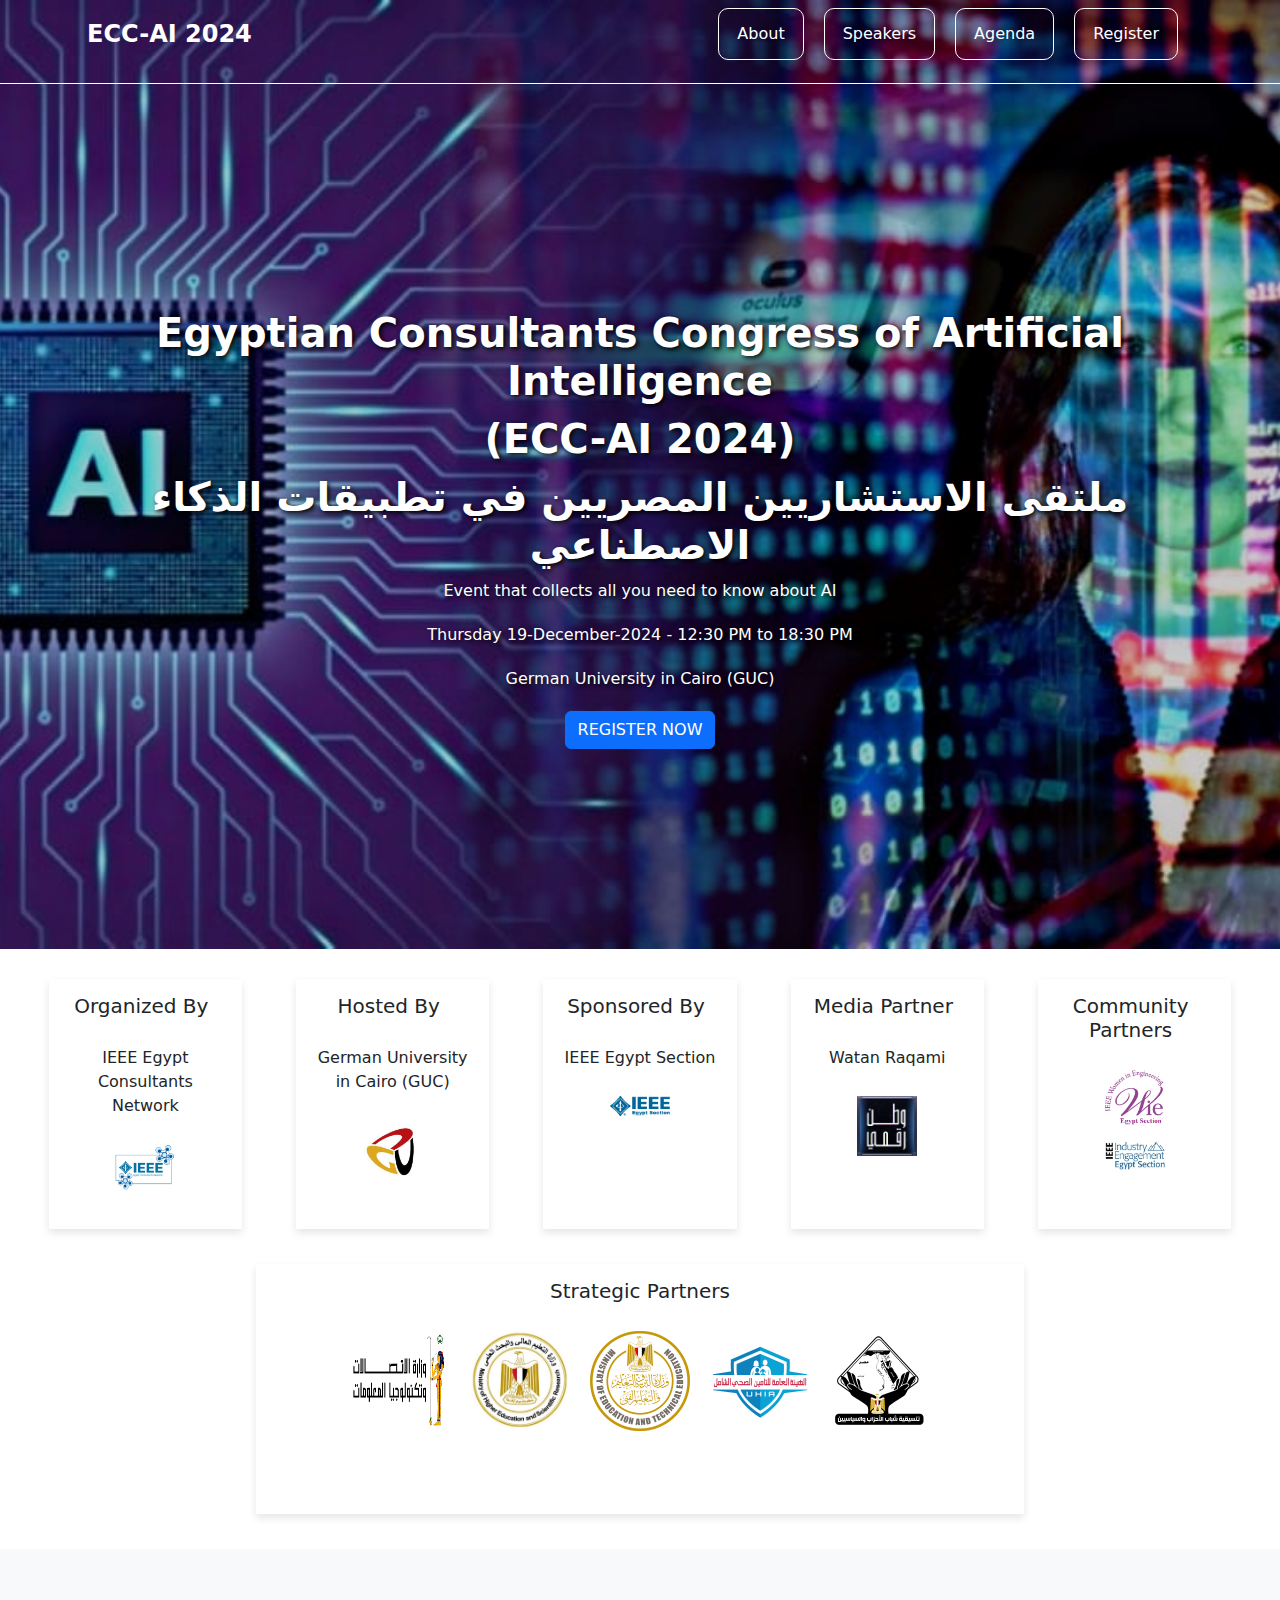
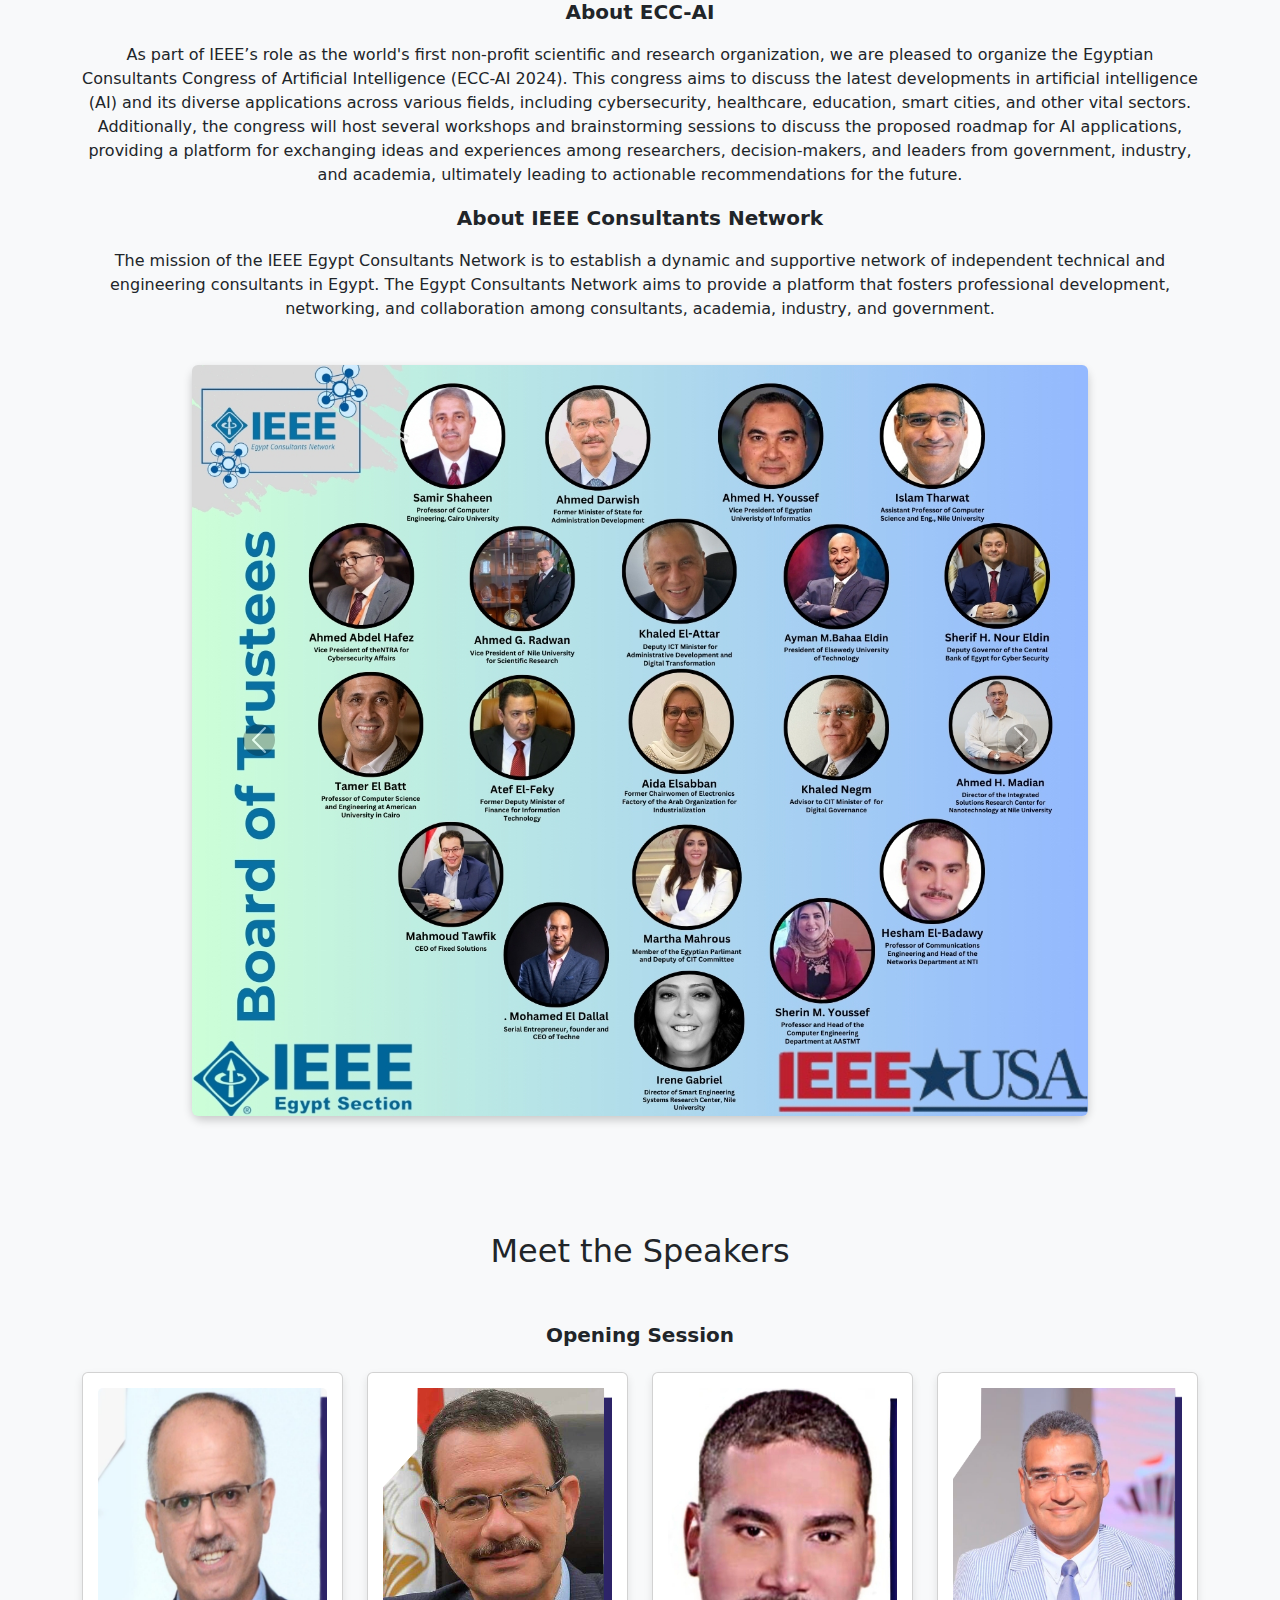
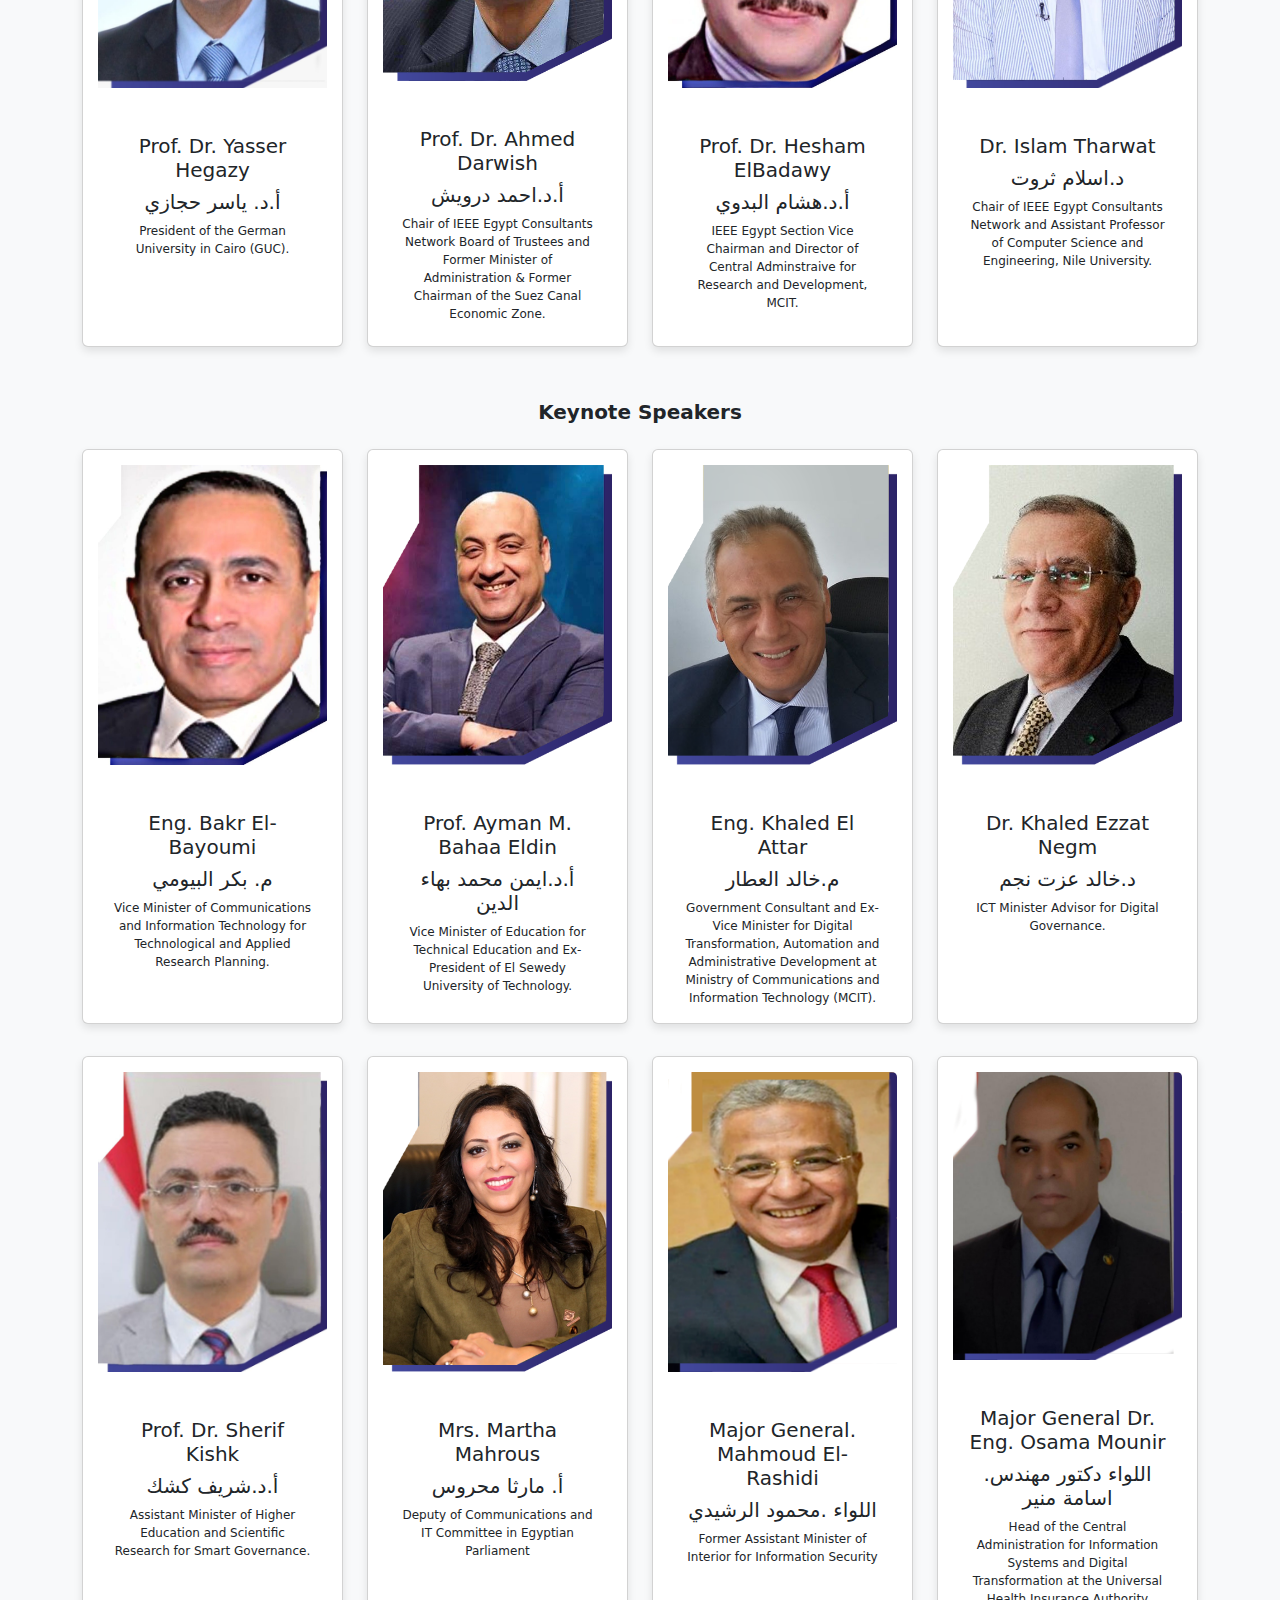
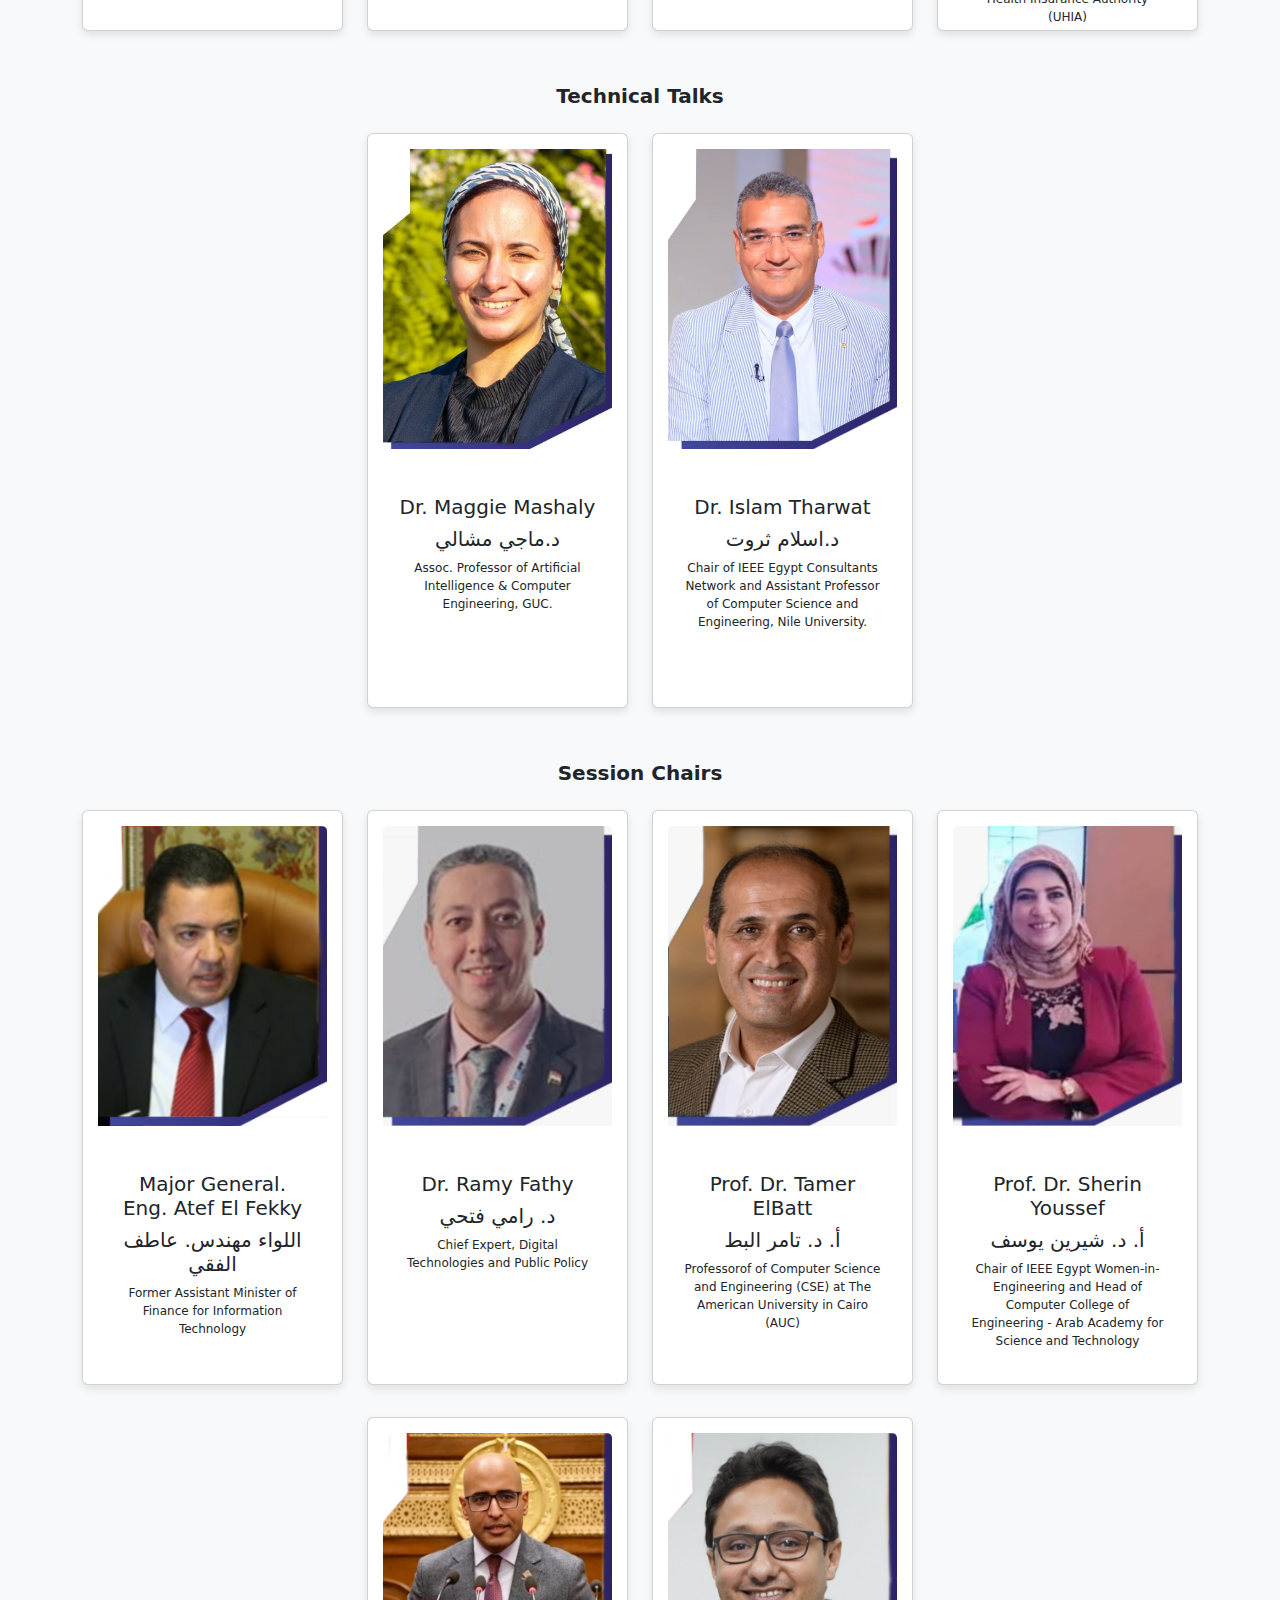
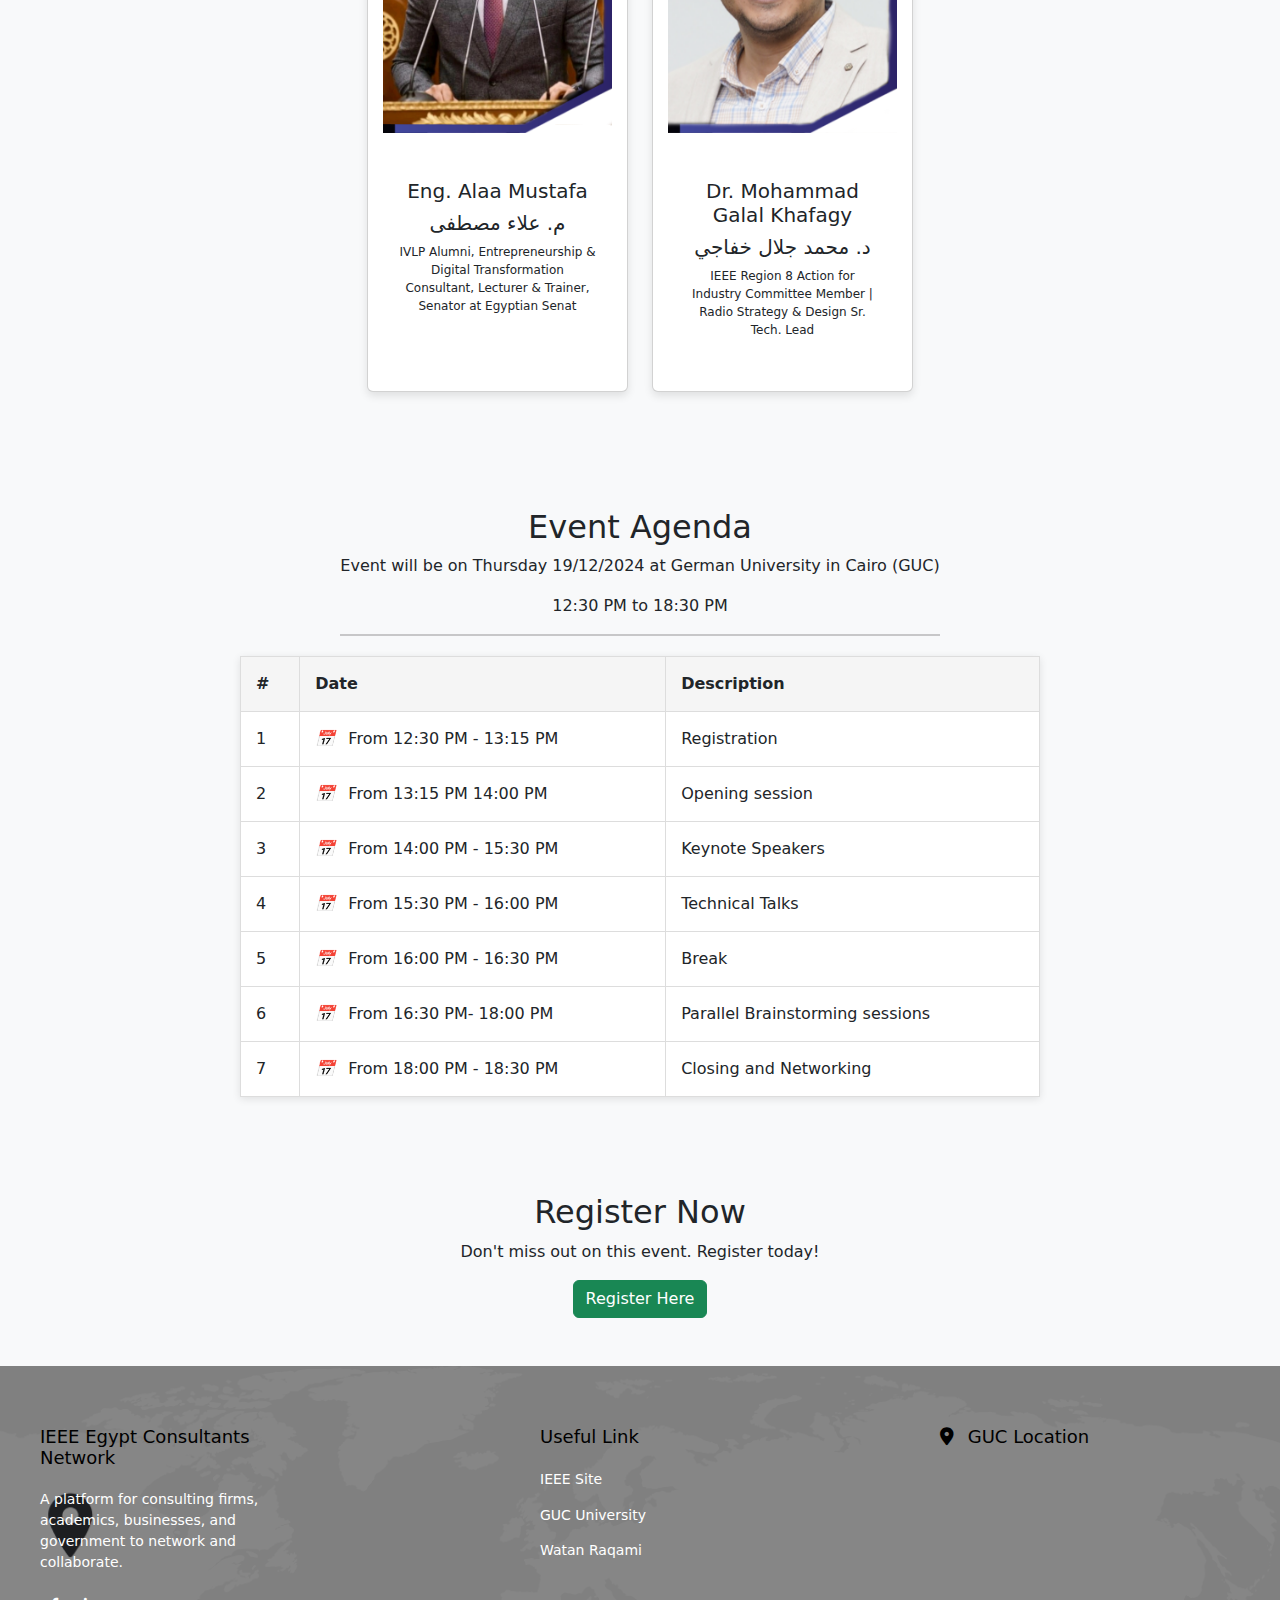
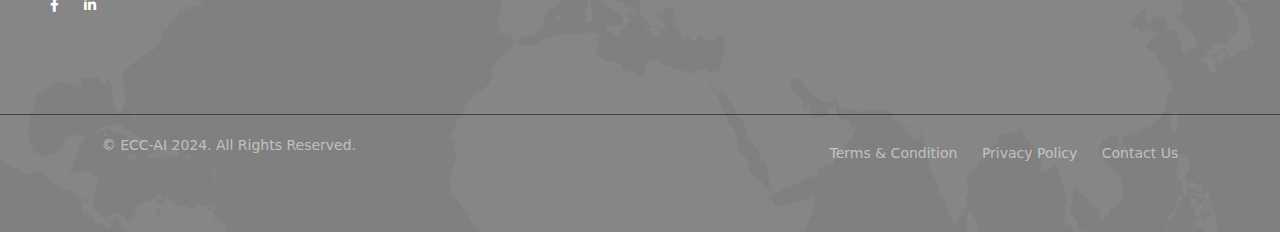
==== Index.html @ 0e510616 "Update Index.html" ====
<!DOCTYPE html>
<html lang="en">
<head>
    <meta charset="UTF-8">
    <meta name="viewport" content="width=device-width, initial-scale=1.0">
    <link href="https://cdnjs.cloudflare.com/ajax/libs/font-awesome/6.0.0-beta3/css/all.min.css" rel="stylesheet">
    <title>ECC-AI 2024</title>
    <link href="https://cdn.jsdelivr.net/npm/bootstrap@5.3.0/dist/css/bootstrap.min.css" rel="stylesheet">
    <link rel="stylesheet" href="styles.css">
</head>
<body>

   <!-- Navbar and Hero Section Combined -->
<div class="hero-container">
    <!-- Navbar -->
    <nav class="navbar navbar-expand-lg navbar-light">
        <div class="container">
            <div>
                <span class="navbar-title">ECC-AI 2024</span>
            </div>
            <button class="navbar-toggler" type="button" data-bs-toggle="collapse" data-bs-target="#navbarNav" aria-controls="navbarNav" aria-expanded="false" aria-label="Toggle navigation">
                <span class="navbar-toggler-icon"></span>
            </button>
            <div class="collapse navbar-collapse" id="navbarNav">
                <ul class="navbar-nav ms-auto">
                    <li class="nav-item"><a class="nav-link" href="#about">About</a></li>
                    <li class="nav-item"><a class="nav-link" href="#speakers">Speakers</a></li>
                    <li class="nav-item"><a class="nav-link" href="#schedule">Agenda</a></li>
                    <li class="nav-item"><a class="nav-link" href="#register">Register</a></li>
                </ul>
            </div>
        </div>
    </nav>
       <div class="line"></div>
    <!-- Hero Section -->
    <section class="hero d-flex align-items-center justify-content-center text-center" id="home">
        <div class="container">
            <h1>Egyptian Consultants Congress of Artificial Intelligence </h1>
             <h1> (ECC-AI 2024)</h1>
             <h1> ملتقى الاستشاريين المصريين في تطبيقات الذكاء الاصطناعي   </h1>
            <p>Event that collects all you need to know about AI</p>
            <p>Thursday 19-December-2024 - 12:30 PM to 18:30 PM</p>
            <p>German University in Cairo (GUC)</p>
            <a href="#register" class="btn btn-primary">Register Now</a>
        </div>
    </section>
</div>
<!-- end hero -->
 

<!-- Partners Section -->
<section id="partners">
    <div class="row top-partners">
        <!-- Organized By -->
        <div class="col-md-2 custom-card">
            <div class="partners-card">
                <div class="partners-card-body">
                    <div class="partners-card-title d-flex align-items-center">
                        <h5 class="title me-2">Organized By</h5>
                        
                    </div>
                    <p class="partners-card-text">IEEE Egypt Consultants Network</p>
                    <img src="./imgs/IEEE CN Logo.jpeg" alt="IEEE" class="logo">
                </div>
            </div>
        </div>

        <!-- Hosted By -->
        <div class="col-md-2 custom-card">
            <div class="partners-card">
                <div class="partners-card-body">
                    <div class="partners-card-title d-flex align-items-center">
                        <h5 class="title me-2">Hosted By</h5>
                        
                    </div>
                    <p class="partners-card-text">German University in Cairo (GUC)</p>
                    <img src="./imgs/The_German_University_in_Cairo_Official_logo.jpg" alt="GUC Logo" class="logo">
                </div>
            </div>
        </div>
               
        <!-- Sponsored By -->
        <div class="col-md-2 custom-card">
            <div class="partners-card">
                <div class="partners-card-body">
                    <div class="partners-card-title d-flex align-items-center">
                        <h5 class="title me-2">Sponsored By</h5>
                        
                    </div>
                    <p class="partners-card-text">IEEE Egypt Section</p>
                    <img src="./imgs/EG Section.png" alt="GUC Logo" class="logo">
                </div>
            </div>
        </div>

        <!-- Media Partners -->
        <div class="col-md-2 custom-card">
            <div class="partners-card">
                <div class="partners-card-body">
                    <div class="partners-card-title d-flex align-items-center">
                        <h5 class="title me-2">Media Partner</h5>
                        
                    </div>
                    <p class="partners-card-text">Watan Raqami</p>
                    <img src="./imgs/watanlogo.png" alt="Watan Raqami Logo" class="logo">
                </div>
            </div>
        </div>

       <!-- Community Partners -->
        <div class="col-md-2 custom-card">
            <div class="partners-card">
                <div class="partners-card-body">
                    <div class="partners-card-title d-flex align-items-center">
                        <h5 class="title me-2">Community Partners</h5>
                        
                    </div>
                     <img src="./imgs/cropped-IEEE-WIE-Egypt.png" alt="Watan Raqami Logo" class="logo">
                     <img src="./imgs/industry.png" alt="Watan Raqami Logo" class="logo">
                </div>
            </div>
        </div>
    </div>

    <!-- Strategic Partners -->
    <div class="row strategic-partners">
          <div class="col-md-12 custom-card">
            <div class="partners-card mx-auto" style="width: 60%;">
                <div class="partners-card-body">
                    <h5 class="title text-center">Strategic Partners</h5>
                    <div class="partners-logos">
                        <img src="./imgs/MCIT.png" alt="Etisalat" class="logo-partner">
                        <img src="./imgs/edu.jpeg" alt="Education Logo" class="logo-partner">
                        <img src="./imgs/Ministry_of_Education.png" alt="Egypt Logo" class="logo-partner">
                        <img src="./imgs/UHIA.png" alt="Yang Logo" class="logo-partner">
                        <img src="./imgs/CPYP-Logo.png" alt="Yang Logo" class="logo-partner">

                    </div>
                </div>
            </div>
        </div>
      </div>
    </div>
</section>


<!-- end partenars -->

<!-- About Section -->
<section id="about" class="py-5 bg-light">
    <div class="container text-center">
        <p class="p1-about">About ECC-AI</p>
        <p>As part of IEEE’s role as the world's first non-profit scientific and research organization, we are pleased to organize the Egyptian Consultants Congress of Artificial Intelligence (ECC-AI 2024). This congress aims to discuss the latest developments in artificial intelligence (AI) and its diverse applications across various fields, including cybersecurity, healthcare, education, smart cities, and other vital sectors. 
            Additionally, the congress will host several workshops and brainstorming sessions to discuss the proposed roadmap for AI applications, providing a platform for exchanging ideas and experiences among researchers, decision-makers, and leaders from government, industry, and academia, ultimately leading to actionable recommendations for the future. 
        
                  
        </div>
    <div class="container text-center">
        <p class="p1-about">About IEEE Consultants Network</p>
        <p>The mission of the IEEE Egypt Consultants Network is to establish a dynamic and supportive network of independent technical and engineering consultants in Egypt. The Egypt Consultants Network aims to provide a platform that fosters professional development, networking, and collaboration among consultants, academia, industry, and government.</p>
        
                  
        </div>
        
       
        
       
      <!-- Slider Section -->
<section id="aboutCarouselSection" class="d-flex justify-content-center mt-4">
    <div id="aboutCarousel" class="carousel slide" data-bs-ride="carousel" style="width: 70%;">
        <div class="carousel-inner">
            <div class="carousel-item active">
                <img src="./imgs/001.jpg" class="d-block w-100 rounded" alt="Event Image 1">
            </div>


            <div class="carousel-item">
                <img src="./imgs/About-2.jpeg" class="d-block w-100 rounded" alt="Event Image 3">
            </div>
            
            <div class="carousel-item">
                <img src="./imgs/02.jfif" class="d-block w-100 rounded" alt="Event Image 2">
            </div>
            <div class="carousel-item">
                <img src="./imgs/1.jpg" class="d-block w-100 rounded" alt="Event Image 4">
            </div>
            <div class="carousel-item">
                <img src="./imgs/2.jpg" class="d-block w-100 rounded" alt="Event Image 5">
            </div>
            <div class="carousel-item">
                <img src="./imgs/3.jpg" class="d-block w-100 rounded" alt="Event Image 6">
            </div>
            <div class="carousel-item">
                <img src="./imgs/4.jpg" class="d-block w-100 rounded" alt="Event Image 7">
            </div>
            <div class="carousel-item">
                <img src="./imgs/5.jpg" class="d-block w-100 rounded" alt="Event Image 8">
            </div>
            <div class="carousel-item">
                <img src="./imgs/6.jpg" class="d-block w-100 rounded" alt="Event Image 9">
            </div>
            <div class="carousel-item">
                <img src="./imgs/7.jpg" class="d-block w-100 rounded" alt="Event Image 10">
            </div>
                        <div class="carousel-item">
                <img src="./imgs/8.jpg" class="d-block w-100 rounded" alt="Event Image 11">
            </div>
                        <div class="carousel-item">
                <img src="./imgs/9.jpg" class="d-block w-100 rounded" alt="Event Image 12">
            </div>
                        <div class="carousel-item">
                <img src="./imgs/About-1.png" class="d-block w-100 rounded" alt="Event Image 13">
            </div>
        </div>

        <!-- Controls -->
        <button class="carousel-control-prev" type="button" data-bs-target="#aboutCarousel" data-bs-slide="prev">
            <span class="carousel-control-prev-icon" aria-hidden="true"></span>
            <span class="visually-hidden">Previous</span>
        </button>
        <button class="carousel-control-next" type="button" data-bs-target="#aboutCarousel" data-bs-slide="next">
            <span class="carousel-control-next-icon" aria-hidden="true"></span>
            <span class="visually-hidden">Next</span>
        </button>
    </div>
</section>

    </div>
</section>


    <!-- Speakers Section -->
    <section id="speakers" class="py-5 bg-light">
        <div class="container text-center">
            <h2>Meet the Speakers</h2>
            <div class="timers"><p class="sessions">Opening Session</p></div>

            <div class="row">
                  <div class="col-md-3">
                    <div class="card">
                        <img src="./imgs/DR.YASSER-EDIT.jpeg" class="card-img-top" alt="Speaker 1">
                        <div class="card-body">
                            <h5 class="card-title">Prof. Dr. Yasser Hegazy</h5>
                            <h5 class="card-title">أ.د. ياسر حجازي</h5>
                            <p class="card-text">President of the German University in Cairo (GUC).</p>
                        </div>
                    </div>
                </div>
                <div class="col-md-3">
                    <div class="card">
                        <img src="./imgs/speaker-2.png" class="card-img-top" alt="Speaker 1">
                        <div class="card-body">
                            <h5 class="card-title">Prof. Dr. Ahmed Darwish</h5>
                            <h5 class="card-title">أ.د.احمد درويش</h5>
                            <p class="card-text">Chair of IEEE Egypt Consultants Network Board of Trustees and Former Minister of Administration & Former Chairman of the Suez Canal Economic Zone.</p>
                        </div>
                    </div>
                </div>

                                <div class="col-md-3">
                    <div class="card">
                        <img src="./imgs/hesham.jpeg" class="card-img-top" alt="Speaker 1">
                        <div class="card-body">
                            <h5 class="card-title">Prof. Dr. Hesham ElBadawy</h5>
                            <h5 class="card-title">أ.د.هشام البدوي  </h5>
                            <p class="card-text">IEEE Egypt Section Vice Chairman and Director of Central Adminstraive for Research and Development, MCIT.</p>
                        </div>
                    </div>
                </div>

                 <div class="col-md-3">
                    <div class="card">
                        <img src="./imgs/speaker-1.png" class="card-img-top" alt="Speaker 2">
                        <div class="card-body">
                            <h5 class="card-title">Dr. Islam Tharwat</h5>
                             <h5 class="card-title">د.اسلام ثروت  </h5>
                            <p class="card-text"> Chair of IEEE Egypt Consultants Network and Assistant Professor of Computer Science and Engineering, Nile University.</p>
                        </div>
                    </div>
                </div>


                




                
                <div class="timers"><p class="sessions">Keynote Speakers</p></div>
                 <div class="col-md-3">
                    <div class="card">
                        <img src="./imgs/bakr.jpeg" class="card-img-top" alt="Speaker 1">
                        <div class="card-body">
                            <h5 class="card-title">Eng. Bakr El-Bayoumi</h5>
                            <h5 class="card-title">م. بكر البيومي </h5>
                            <p class="card-text">Vice Minister of Communications and Information Technology for Technological and Applied Research Planning.</p>
                        </div>
                    </div>
                </div>
                 <div class="col-md-3">
                    <div class="card">
                        <img src="./imgs/ayman.png" class="card-img-top" alt="Speaker 1">
                        <div class="card-body">
                            <h5 class="card-title">Prof. Ayman M. Bahaa Eldin</h5>
                            <h5 class="card-title"> أ.د.ايمن محمد بهاء الدين</h5>
                            <p class="card-text">Vice Minister of Education for Technical Education and Ex-President of El Sewedy University of Technology.</p>
                        </div>
                    </div>
                </div>

                
                <div class="col-md-3">
                    <div class="card">
                        <img src="./imgs/DRKhaled.png" class="card-img-top" alt="Speaker 3">
                        <div class="card-body">
                            <h5 class="card-title">Eng. Khaled El Attar</h5>
                            <h5 class="card-title">م.خالد العطار</h5>
                            <p class="card-text">Government Consultant and Ex-Vice Minister for Digital Transformation, Automation and Administrative Development at Ministry of Communications and Information Technology (MCIT).</p>
                        </div>
                    </div>
                </div>
                 
               



                <div class="col-md-3">
                    <div class="card">
                        <img src="./imgs/DRkhaled2.png" class="card-img-top" alt="Speaker 1">
                        <div class="card-body">
                            <h5 class="card-title">Dr. Khaled Ezzat Negm</h5>
                            <h5 class="card-title"> د.خالد عزت نجم</h5>
                            <p class="card-text">ICT Minister Advisor for Digital Governance.</p>
                        </div>
                    </div>
                </div>
                 

                <div class="col-md-3">
                    <div class="card">
                        <img src="./imgs/kishk.jpeg" class="card-img-top" alt="Speaker 1">
                        <div class="card-body">
                            <h5 class="card-title">Prof. Dr. Sherif Kishk</h5>
                            <h5 class="card-title">أ.د.شريف كشك </h5>
                            <p class="card-text"> Assistant Minister of Higher Education and Scientific Research for Smart Governance.</p>
                        </div>
                    </div>
                </div>
                

                <div class="col-md-3">
                    <div class="card">
                        <img src="./imgs/martha.png" class="card-img-top" alt="Speaker 1">
                        <div class="card-body">
                            <h5 class="card-title">Mrs. Martha Mahrous </h5>
                            <h5 class="card-title">أ. مارثا محروس</h5>
                            <p class="card-text">Deputy of Communications and IT Committee in Egyptian  Parliament</p>
                        </div>
                    </div>
                </div>
                
                 <div class="col-md-3">
                    <div class="card">
                        <img src="./imgs/Mahmoud.png" class="card-img-top" alt="Speaker 1">
                        <div class="card-body">
                            <h5 class="card-title">Major General. Mahmoud El-Rashidi</h5>
                            <h5 class="card-title">اللواء .محمود الرشيدي  </h5>
                            <p class="card-text">Former Assistant Minister of Interior for Information Security</p>
                        </div>
                    </div>
                </div>
                
                 <div class="col-md-3">
                    <div class="card">
                        <img src="./imgs/Osama-Mounir.png" class="card-img-top" alt="Speaker 1">
                        <div class="card-body">
                            <h5 class="card-title">Major General Dr. Eng. Osama Mounir</h5>
                            <h5 class="card-title">اللواء دكتور مهندس. اسامة منير </h5>
                            <p class="card-text">Head of the Central Administration for Information Systems and Digital Transformation at the Universal Health Insurance Authority (UHIA)</p>
                        </div>
                    </div>
                </div>
<div class="timers"><p class="sessions">Technical Talks </p></div>
               <div class="col-md-3">
                    <div class="card">
                        <img src="./imgs/Maggie.jpeg" class="card-img-top" alt="Speaker 1">
                        <div class="card-body">
                            <h5 class="card-title">Dr. Maggie Mashaly</h5>
                            <h5 class="card-title">د.ماجي مشالي </h5>
                            <p class="card-text">Assoc. Professor of Artificial Intelligence & Computer Engineering, GUC.</p>
                        </div>
                    </div>
                </div>

                <div class="col-md-3">
                    <div class="card">
                        <img src="./imgs/speaker-1.png" class="card-img-top" alt="Speaker 2">
                        <div class="card-body">
                            <h5 class="card-title">Dr. Islam Tharwat</h5>
                            <h5 class="card-title"> د.اسلام ثروت </h5>
                            <p class="card-text"> Chair of IEEE Egypt Consultants Network and Assistant Professor of Computer Science and Engineering, Nile University.</p>
                        </div>
                    </div>
                </div>

<div class="timers"><p class="sessions">Session Chairs </p></div>
               
                <div class="col-md-3">
                    <div class="card">
                        <img src="./imgs/Atef-El-Fekky.png" class="card-img-top" alt="Speaker 2">
                        <div class="card-body">
                            <h5 class="card-title"> Major General. Eng. Atef El Fekky </h5>
                            <h5 class="card-title">اللواء مهندس. عاطف الفقي  </h5>
                            <p class="card-text">  Former Assistant Minister of Finance for Information Technology  </p>
                        </div>
                    </div>
                </div>
                
                
                <div class="col-md-3">
                    <div class="card">
                        <img src="./imgs/Ramy Fathy.jpeg" class="card-img-top" alt="Speaker 2">
                        <div class="card-body">
                            <h5 class="card-title">Dr. Ramy Fathy</h5>
                            <h5 class="card-title">د. رامي فتحي </h5>
                            <p class="card-text"> Chief Expert, Digital Technologies and Public Policy</p>
                        </div>
                    </div>
                </div>

                  <div class="col-md-3">
                    <div class="card">
                        <img src="./imgs/Tamer ElBatt.jpeg" class="card-img-top" alt="Speaker 2">
                        <div class="card-body">
                            <h5 class="card-title">Prof. Dr. Tamer ElBatt</h5>
                            <h5 class="card-title"> أ. د. تامر البط </h5>
                            <p class="card-text"> Professorof of Computer Science and Engineering (CSE) at The American University in Cairo (AUC)</p>
                        </div>
                    </div>
                </div>

             <div class="col-md-3">
                    <div class="card">
                        <img src="./imgs/Sherin YOUSSEF.jpeg" class="card-img-top" alt="Speaker 2">
                        <div class="card-body">
                            <h5 class="card-title">Prof. Dr. Sherin Youssef</h5>
                            <h5 class="card-title">أ. د. شيرين يوسف </h5>
                            <p class="card-text"> Chair of IEEE Egypt Women-in-Engineering and Head of Computer College of Engineering - Arab Academy for Science and Technology</p>
                        </div>
                    </div>
                </div>



               <div class="col-md-3">
                    <div class="card">
                        <img src="./imgs/Alaa Mustafa.png" class="card-img-top" alt="Speaker 2">
                        <div class="card-body">
                            <h5 class="card-title"> Eng. Alaa Mustafa </h5>
                            <h5 class="card-title">م. علاء مصطفى </h5>
                            <p class="card-text"> IVLP Alumni, Entrepreneurship & Digital Transformation Consultant, Lecturer & Trainer, Senator at Egyptian Senat  </p>
                        </div>
                    </div>
                </div>
                
               <div class="col-md-3">
                    <div class="card">
                        <img src="./imgs/Mohammad-Galal.png" class="card-img-top" alt="Speaker 2">
                        <div class="card-body">
                            <h5 class="card-title"> Dr. Mohammad Galal Khafagy</h5>
                            <h5 class="card-title">د. محمد جلال خفاجي</h5>
                            <p class="card-text"> IEEE Region 8 Action for Industry Committee Member | Radio Strategy & Design Sr. Tech. Lead  </p>
                        </div>
                    </div>
                </div>

               
                

            </div>
        </div>
    </section>
        
    <!-- Schedule Section -->
    <section id="schedule" class="py-5 bg-light">
        <div class="container text-center">
            <h2>Event Agenda</h2>
            <p>Event will be on Thursday 19/12/2024 at German University in Cairo (GUC)</p>
            <p>12:30 PM to 18:30 PM</p>
            <!-- Add Schedule content here -->
            <div class="agenda-container">
                <hr class="underline">
                <table class="agenda-table">
                  <thead>
                    <tr>
                      <th>#</th>
                      <th>Date</th>
                      <th>Description</th>
                    </tr>
                  </thead>
                  <tbody>
                    <tr>
                      <td>1</td>
                      <td><i class="date-icon">📅</i> From 12:30 PM - 13:15 PM</td>
                      <td>Registration</td>
                    </tr>
                    <tr>
                      <td>2</td>
                      <td><i class="date-icon">📅</i> From 13:15 PM 14:00 PM</td>
                      <td>Opening session</td>
                    </tr>
                    <tr>
                      <td>3</td>
                      <td><i class="date-icon">📅</i> From 14:00 PM - 15:30 PM</td>
                      <td>Keynote Speakers</td>
                    </tr>
                    <tr>
                      <td>4</td>
                      <td><i class="date-icon">📅</i> From 15:30 PM - 16:00 PM</td>
                      <td>Technical Talks</td>
                    </tr>
                    <tr>
                      <td>5</td>
                      <td><i class="date-icon">📅</i> From 16:00 PM - 16:30 PM</td>
                      <td>Break</td>
                    </tr>
                    <tr>
                      <td>6</td>
                      <td><i class="date-icon">📅</i> From 16:30 PM- 18:00 PM</td>
                      <td>Parallel Brainstorming sessions</td>
                    </tr>
                    <tr>
                      <td>7</td>
                      <td><i class="date-icon">📅</i> From 18:00 PM - 18:30 PM</td>
                      <td>Closing and Networking</td>
                    </tr>
                  </tbody>
                </table>
              </div>
        </div> 
    </section>

    <!-- Registration Section -->
    <section id="register" class="py-5 bg-light">
        <div class="container text-center">
            <h2>Register Now</h2>
            <p>Don't miss out on this event. Register today!</p>
            <a href="./LoginPage/index.html" class="btn btn-success">Register Here</a>
        </div>
    </section>

    <!-- Start footer section -->
<footer>
    <div class="footer-container">
      <div class="footer-section">
        <h3>IEEE Egypt Consultants Network</h3>
        <p>A platform for consulting firms, academics, businesses, and government to network and collaborate.</p>
        <div class="social-icons">
          <a href="https://web.facebook.com/profile.php?id=100095420736318" target="_blank"><i class="fab fa-facebook-f"></i></a>
          <a href="https://linkedin.com/company/ieee-egypt-consultants-network" target="_blank"><i class="fab fa-linkedin-in"></i></a>
        </div>
      </div>
      <div class="footer-section">
    
      </div>
      <div class="footer-section2">
        <h3>Useful Link</h3>
        <ul>
           
            <li><a href="https://ieeeusa.org/careers/consultants/networks-by-region/#ee8ebe8856e576a35" target="_blank"><span class="icon-arro"></span>IEEE Site</a></li>
            <li><a href="https://www.guc.edu.eg/" target="_blank"><span class="icon-arro"></span>GUC University</a></li>
            <li><a href="https://watanraqami.com/" target="_blank"><span class="icon-arro"></span>Watan Raqami</a></li>
          </ul>          
      </div>
      <div style="text-align: left;">
        <h4>
            <i class="fas fa-map-marker-alt" style="color: black; margin-right: 8px;"></i> GUC Location
          </h4>
        <iframe 
          src="https://www.google.com/maps/embed?pb=!1m18!1m12!1m3!1d3454.696548187268!2d31.44494331511943!3d29.986701081896803!2m3!1f0!2f0!3f0!3m2!1i1024!2i768!4f13.1!3m3!1m2!1s0x14583fefdf7a3e89%3A0x91b8b8c8f8da51e3!2sGerman%20University%20in%20Cairo%20GUC!5e0!3m2!1sen!2seg!4v1698242469394!5m2!1sen!2seg" 
          width="300" 
          height="200" 
          style="border:0;" 
          allowfullscreen="" 
          loading="lazy" 
          referrerpolicy="no-referrer-when-downgrade">
        </iframe>
      </div>
    </div>
    <div class="footer-bottom">
      <p>&copy; ECC-AI 2024. All Rights Reserved.</p>
      <div class="footer-links">
        <a href="">Terms & Condition</a>
        <a href="">Privacy Policy</a>
        <a href="">Contact Us</a>
      </div>
    </div>
  </footer>
  <!-- End footer section -->
  <link href="https://cdn.jsdelivr.net/npm/bootstrap@5.3.0/dist/css/bootstrap.min.css" rel="stylesheet">
  <script src="https://cdn.jsdelivr.net/npm/bootstrap@5.3.0/dist/js/bootstrap.bundle.min.js"></script>
  
</body>
</html>
---- styles.css ----
/* General Styles */
*{
    margin: 0;
    padding: 0;
}
body {
    font-family: 'Arial', sans-serif;
    background-color: #fff;
}

/* Hero and Navbar Shared Background */
.hero-container {
    position: relative; 
    background: url('./imgs/cover-hero2.jpeg') center/cover no-repeat;
}

.hero-container::before {
    content: '';
    position: absolute;
    top: 0;
    left: 0;
    width: 100%;
    height: 100%;
    background-color: rgba(0, 0, 0, 0.2);
    z-index: 1; 
}

.hero-container > * {
    position: relative; 
    z-index: 2;
}


.navbar {
    background: transparent;
    padding: 10px 20px;
    display: flex;
}

.navbar-title {
    color: white;
    font-weight: bold;
    font-size: 1.5rem; 
    margin-left: 5px;
}

.img-logo {
    width: 40px;
}

.navbar ul {
    list-style-type: none;
    display: flex;
    align-items: center;
    
}

.navbar ul li {
    margin-right: 20px;
    border: 1px solid #fff;
    border-radius: 10px;
    padding: 5px 10px;
    transition: background-color 0.3s, border-color 0.3s;
}

.navbar ul li a {
    color: white; /* White text color */
    text-decoration: none;
    display: block;
}

.navbar ul li:hover {
    background-color: white;
    border-color: #8e8e8e;
}

.navbar ul li a:hover {
    color: #000;
    cursor: pointer;
}

.line{
    width: 100%;
    height: 0.5px;
    background-color: #fff;
    margin-bottom: 25px;
    margin-top: 15px;
}

/* Hero Section */
/* General Hero Section Styles */
.hero {
    height: calc(100vh - 60px); /* Adjust height to account for navbar */
    display: flex;
    align-items: center;
    justify-content: center;
    text-align: center;
    color: white;
    padding: 20px; /* Add padding for smaller screens */
    background: url('background-image.jpg') no-repeat center center / cover; 
}

.hero h1 {
    font-size: 2.5rem;
    font-weight: bold;
    text-shadow: 2px 2px 5px rgba(0, 0, 0, 1); /* Add shadow effect */
    margin-bottom: 10px;
}

.hero p {
    font-size: 1rem;
    margin-bottom: 20px;
    text-shadow: 2px 2px 4px rgba(0, 0, 0, 1); /* Add shadow effect */
}

.btn-primary {
    background-color: #007bff;
    border: none;
    padding: 10px 20px;
    font-size: 1rem;
    border-radius: 5px;
    text-transform: uppercase;
}

.btn-primary:hover {
    background-color: #0056b3;
}

/* Responsive Design */
@media (max-width: 1200px) {
    .hero h1 {
        font-size: 2.25rem;
    }

    .hero p {
        font-size: 1rem;
    }
}

@media (max-width: 768px) {
    .hero {
        flex-direction: column; /* Stack elements vertically */
        height: auto; /* Allow height to adjust naturally */
        padding: 30px;
    }

    .hero h1 {
        font-size: 2rem;
    }

    .hero p {
        font-size: 1rem;
    }

    .btn-primary {
        font-size: 0.9rem;
        padding: 8px 16px;
    }
}

@media (max-width: 480px) {
    .hero h1 {
        font-size: 1.75rem;
    }

    .hero p {
        font-size: 0.9rem;
    }

    .btn-primary {
        font-size: 0.8rem;
        padding: 6px 12px;
    }
}

/* end Hero Section */

/* columes3 */
/* General Row Styling */
/* General Styling */
.row {
    display: flex;
    justify-content: center;
    margin: 20px 0;
    flex-wrap: wrap; /* Ensure wrapping for all screen sizes */
}

.custom-card {
    margin: 15px;
    flex: 1 1 calc(25% - 30px); /* 4 cards per row with gap */
    max-width: calc(25% - 30px);
    text-align: center;
}

.partners-card {
    margin-top: 30px;
    border: none;
    box-shadow: 0px 4px 8px rgba(0, 0, 0, 0.1);
    padding: 15px;
    background: white;
    min-height: 250px;
}

.partners-card-body {
    display: flex;
    flex-direction: column;
    align-items: center;
}

.partners-card-title {
    font-size: 1.2rem;
    margin-bottom: 10px;
    font-weight: bold;
}

.logo {
    max-width: 60px;
    height: auto; /* Maintain aspect ratio */
    margin-top: 10px;
}

.partners-card-text {
    margin-top: 10px;
    font-size: 1rem;
}

/* Strategic Partners Styling */
.strategic-partners .partners-card {
    width: 60%; 
    margin: 0 auto;
}

.partners-logos {
    display: flex;
    justify-content: center;
    gap: 20px;
    flex-wrap: wrap; /* Ensures wrapping on smaller screens */
    margin-top: 20px;
}

.logo-partner {
    max-width: 100px;
    height: auto; /* Maintain aspect ratio */
}

/* Responsive Design */
@media (max-width: 992px) {
    .custom-card {
        flex: 1 1 calc(33.33% - 30px); /* 3 cards per row */
        max-width: calc(33.33% - 30px);
    }

    .strategic-partners .partners-card {
        width: 80%;
    }
}

@media (max-width: 768px) {
    .custom-card {
        flex: 1 1 calc(50% - 20px); /* 2 cards per row */
        max-width: calc(50% - 20px);
    }

    .strategic-partners .partners-card {
        width: 90%;
    }

    .partners-logos {
        gap: 10px; /* Reduce gap for smaller screens */
    }
}

@media (max-width: 576px) {
    .custom-card {
        flex: 1 1 100%; /* Stack all cards */
        max-width: 100%;
    }

    .partners-card {
        padding: 10px; /* Reduce padding for smaller screens */
    }

    .partners-logos {
        gap: 5px;
    }

    .logo-partner {
        max-width: 80px;
    }
}





/* about */

.container .p1-about{
    font-size: 20px;
    font-weight: bold;
}

/* end about */

/* slider */
/* General Styling */
#aboutCarouselSection {
    display: flex;
    justify-content: center;
    align-items: center;
    padding: 20px 0;
}

#aboutCarousel {
    width: 70%;
    border-radius: 10px;
    box-shadow: 0px 4px 10px rgba(0, 0, 0, 0.2); 
}

.carousel-inner img {
    border-radius: 10px; 
    object-fit: cover; 
}

/* Carousel Controls Styling */
.carousel-control-prev-icon,
.carousel-control-next-icon {
    background-color: rgba(0, 0, 0, 0.5); 
    border-radius: 50%;
    padding: 10px;
}

/* Responsive Design */
@media (max-width: 992px) {
    #aboutCarousel {
        width: 90%; 
    }
}

@media (max-width: 768px) {
    #aboutCarousel {
        width: 100%; 
    }
}

/* end slider */


/* speakers */
.card{
    margin-top: 2rem;
    transition: all 0.5s;
    overflow: hidden;
    max-height: 540px;
    min-height: 575px;
    border: none;
    box-shadow: 0px 4px 8px rgba(0, 0, 0, 0.1);
    padding: 15px;
    text-align: center;
    background: white;
    
}
.card-body{
    display: flex;
    flex-direction: column;
    align-items: center;
}

.card-text{
    font-size: 12px;
    align-items: center;
}
.card img{
    height: 300px;
    width: 100%;
    transition: all 0.5s;
    margin-bottom: 30px;
}
.card img:hover{
    scale: 1.1;
}
.timers .sessions{
    margin-top: 50px;
    margin-bottom: -10px;
    font-size: 20px;
    font-weight: bold;
}

/* end speakers */

/* agenda section */
.agenda-container {
    text-align: center;
    max-width: 800px;
    margin: auto;
  }
  
  h2 {
    font-size: 24px;
    font-weight: bold;
    margin-bottom: 10px;
  }
  
  .underline {
    width: 600px;
    height: 2px;
    background-color: #333;
    border: none;
    margin: 10px auto;
  }
  
  /* Table Styling */
  .agenda-table {
    width: 100%;
    border-collapse: collapse;
    margin-top: 20px;
    box-shadow: 0 2px 8px rgba(0, 0, 0, 0.1);
  }
  
  .agenda-table thead {
    background-color: #f5f5f5;
  }
  
  .agenda-table th, 
  .agenda-table td {
    padding: 15px;
    text-align: left;
    border: 1px solid #ddd;
  }
  
  .agenda-table th {
    font-weight: bold;
  }
  
  .agenda-table tbody tr {
    background-color: #fff;
    transition: all 0.3s ease;
  }
  
  .agenda-table tbody tr:hover {
    box-shadow: 0 4px 15px rgba(0, 0, 0, 0.2);
  }
  
  /* Date Icon Styling */
  .date-icon {
    margin-right: 8px;
    color: #333;
  }
/* end agenda section*/
/* Section Spacing */


/* Footer Styles */
footer {
    background-color: gray;
    color: white;
    padding: 3.75rem 0;
    background-image: url('./imgs/footer-back.png');
    background-size: cover;
    background-position: center;
    background-repeat: no-repeat;
}

.footer-container {
    max-width: 75rem;
    margin: 0 auto;
    display: grid;
    grid-template-columns: repeat(4, 1fr);
    grid-gap: 1.875rem;
}

.footer-section {
    text-align: left;
}

.footer-section h3 {
    font-size: 1.125rem;
    margin-bottom: 1.25rem;
    color: black;
}

.footer-section p {
    font-size: 0.875rem;
    line-height: 1.5;
    margin-bottom: 1.25rem;
    color: #fff;
}

.footer-section .social-icons a {
    color: #fff;
    font-size: 0.875rem;
    margin-right: 0.625rem;
    margin-left: 0.625rem;
}

.footer-section2 h3{
    font-size: 1.125rem;
    margin-bottom: 1.25rem;
    color: black;
    margin-left: -100px;
}
.footer-section2 ul {
    list-style-type: none;
    padding: 0;
    margin: 0;
    margin-left: -100px;
}

.footer-section2 ul li {
    font-size: 0.875rem;
    line-height: 1.8;
    margin-bottom: 0.625rem;
}

.footer-section2 ul li a {
    color: #fff;
    text-decoration: none;
}

footer h4 {
    font-size: 1.125rem;
    margin-bottom: 1.25rem;
    color: black;
}

.footer-bottom {
    border-top: 1px solid black;
    opacity: 0.5;
    padding-top: 1.25rem;
    margin-top: 2.5rem;
    display: flex;
    justify-content: space-around;
    align-items: center;
    font-size: 0.875rem;
    gap: 15.625rem;
}

.footer-bottom p {
    color: #fff;
}

.footer-bottom .footer-links a {
    color: #fff;
    text-decoration: none;
    margin-left: 1.25rem;
}

/* Responsive Footer for Mobile Screens */
@media (max-width: 768px) {
    .footer-container {
        display: flex;
        flex-direction: column; 
    }

    .footer-section {
        text-align: center; 
    }
    .footer-section2 {
        text-align: center;
        margin-left: 100px; 
    }
    footer h4 {
        text-align: center; 
    }
    iframe {
        margin: 0 auto; 
        display: block;
    }

    .footer-bottom {
        flex-direction: column;
        gap: 1rem;
    }
}

/* end footer */
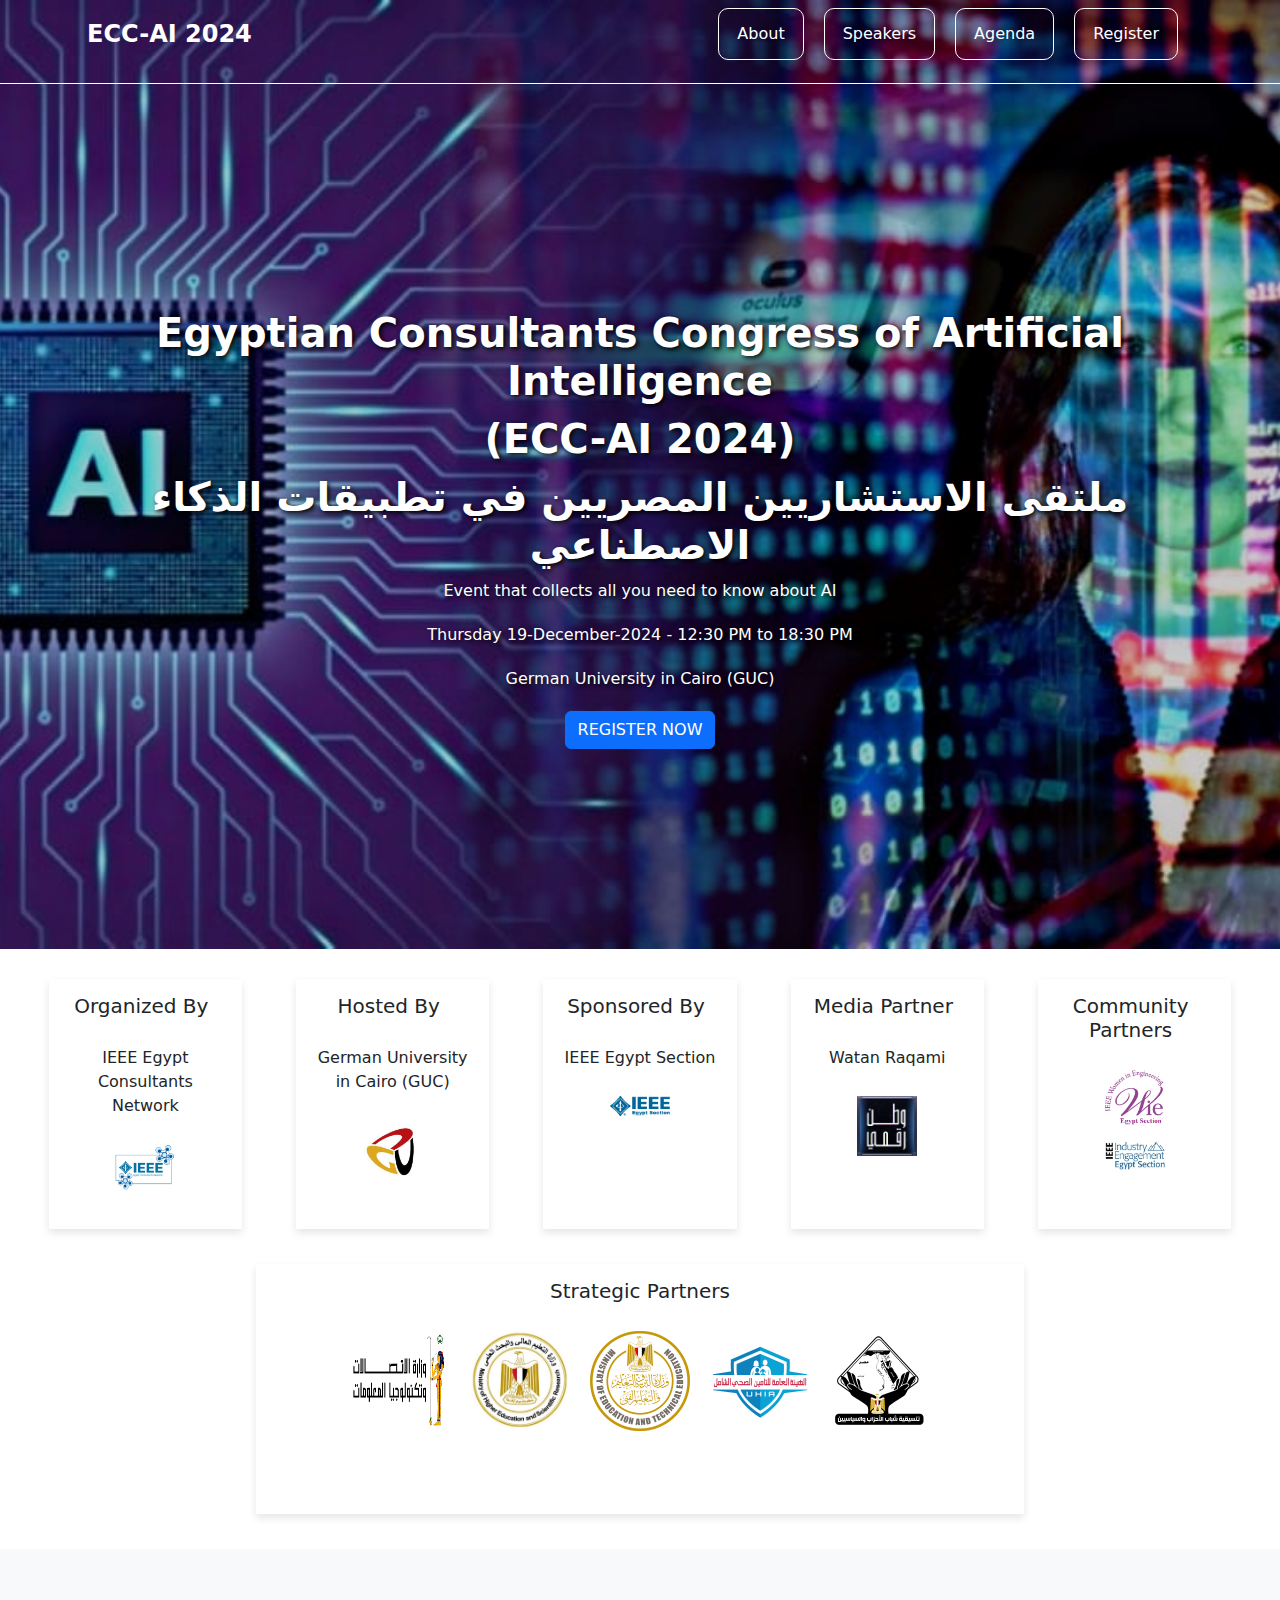
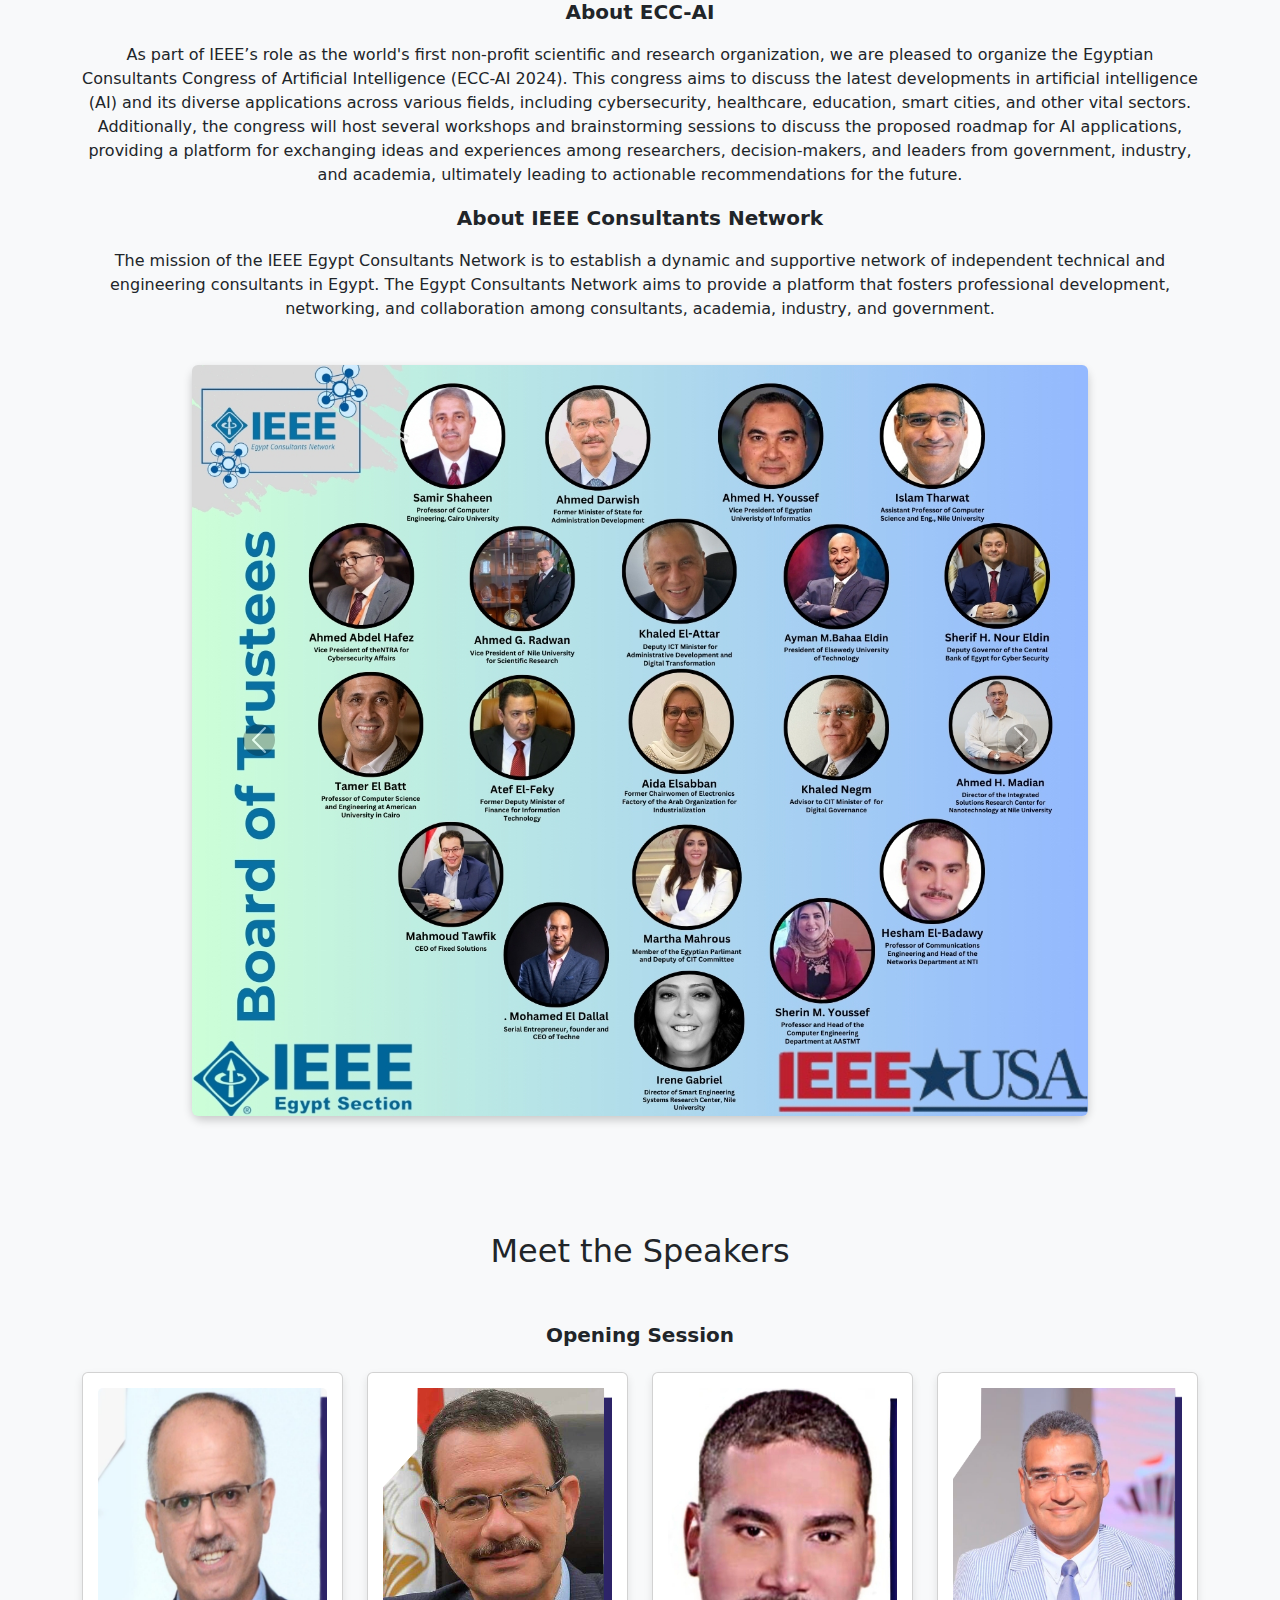
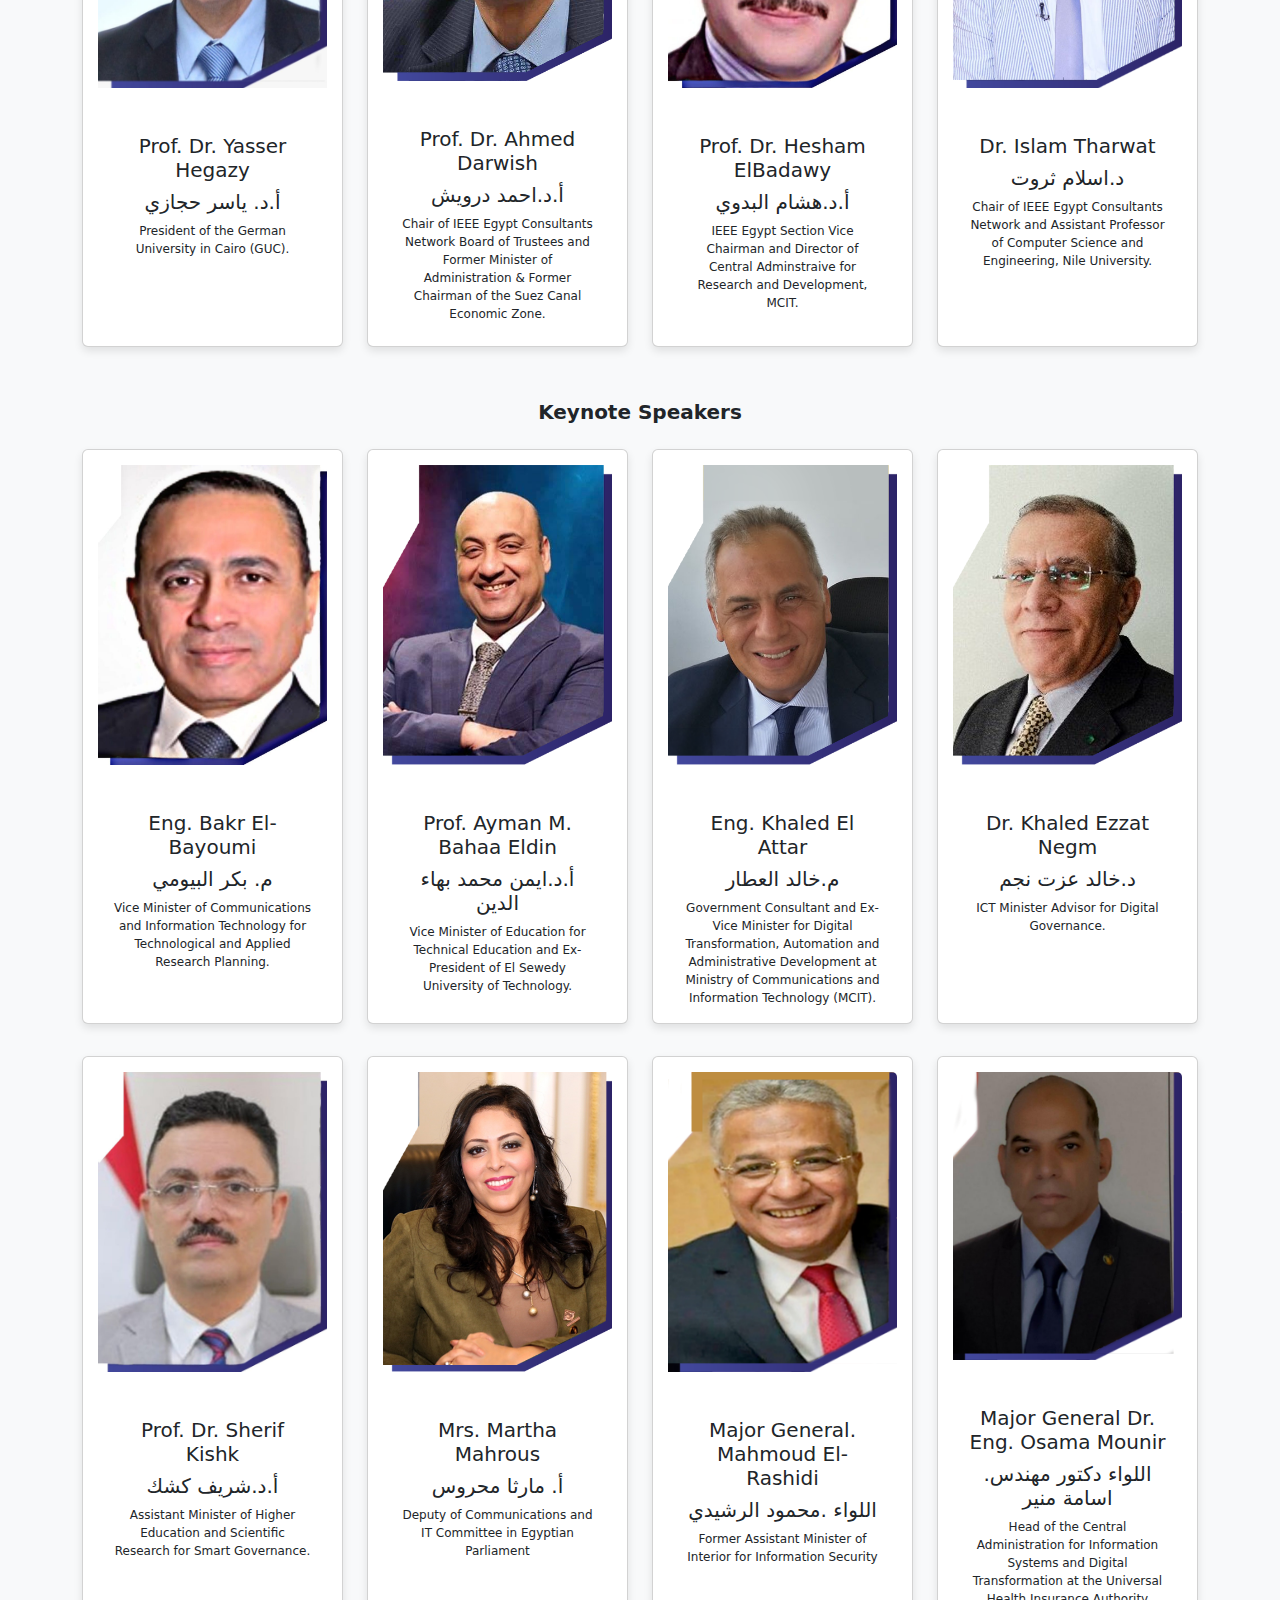
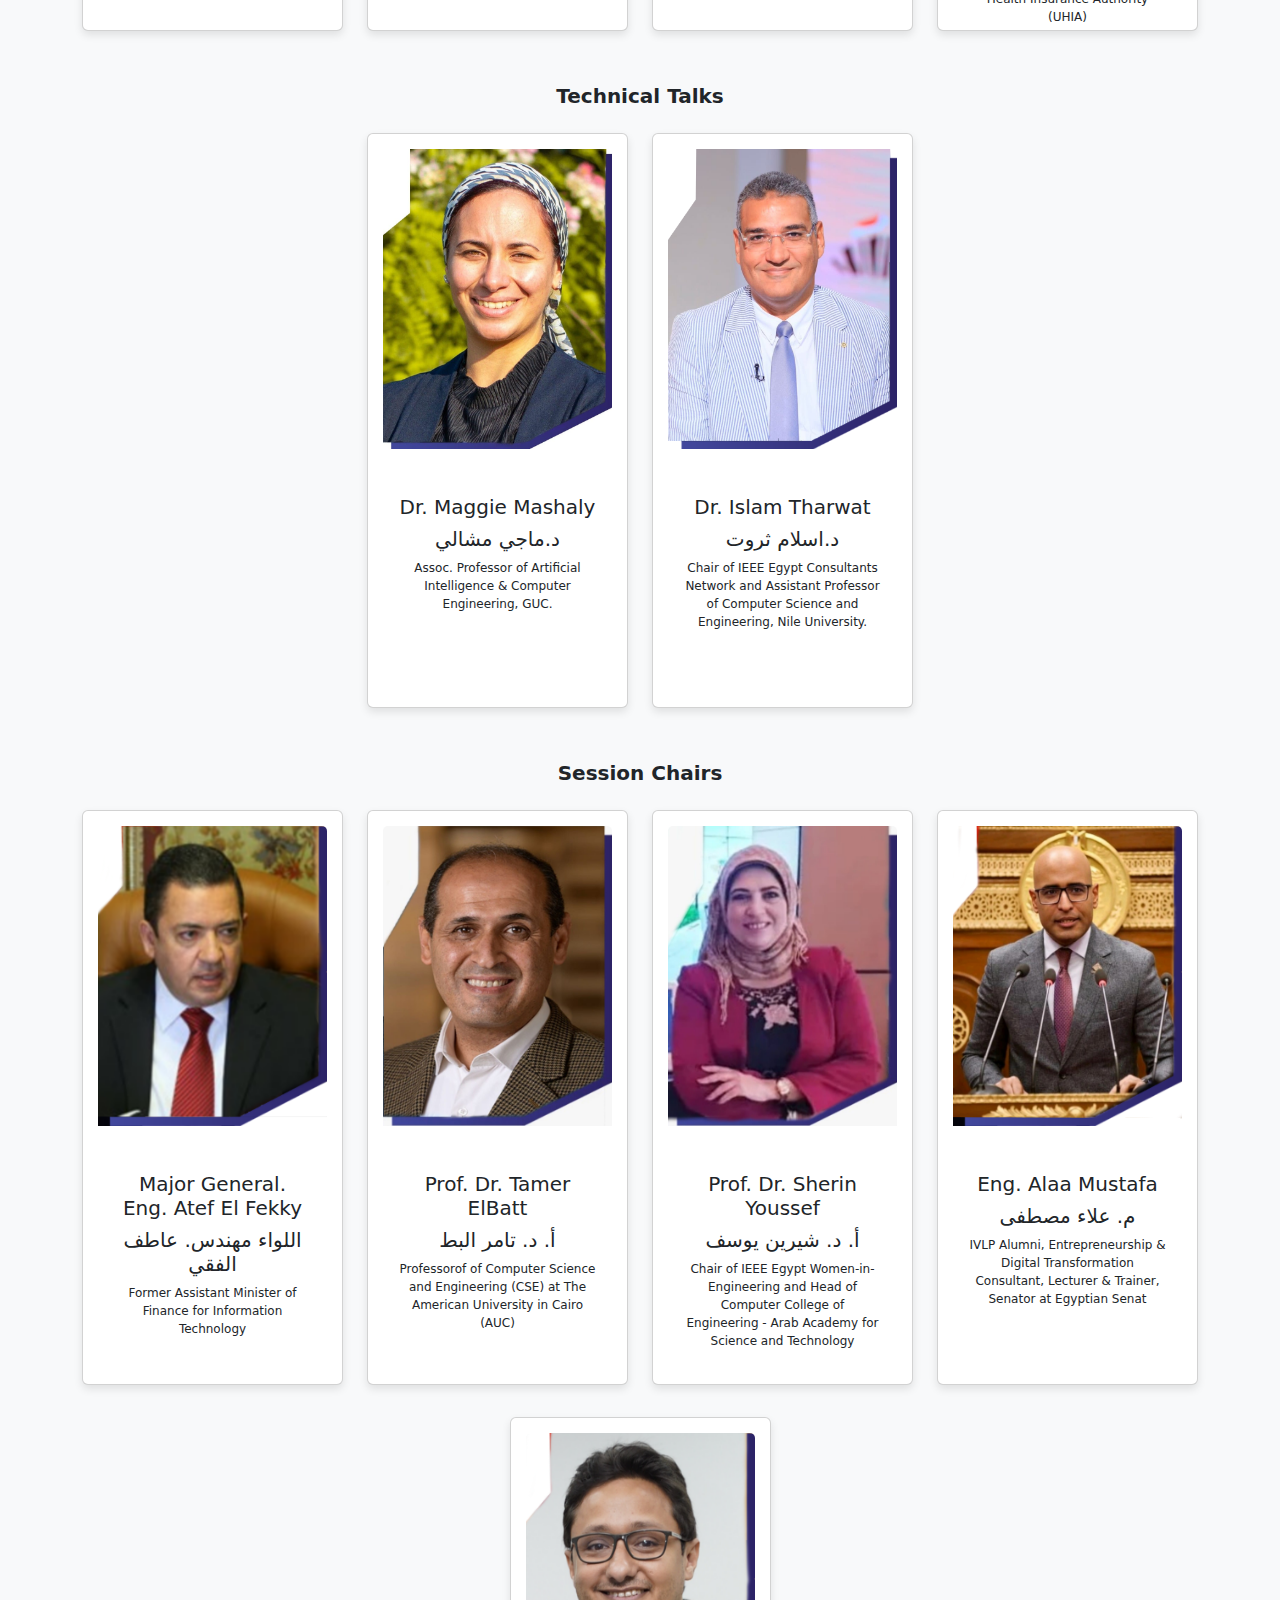
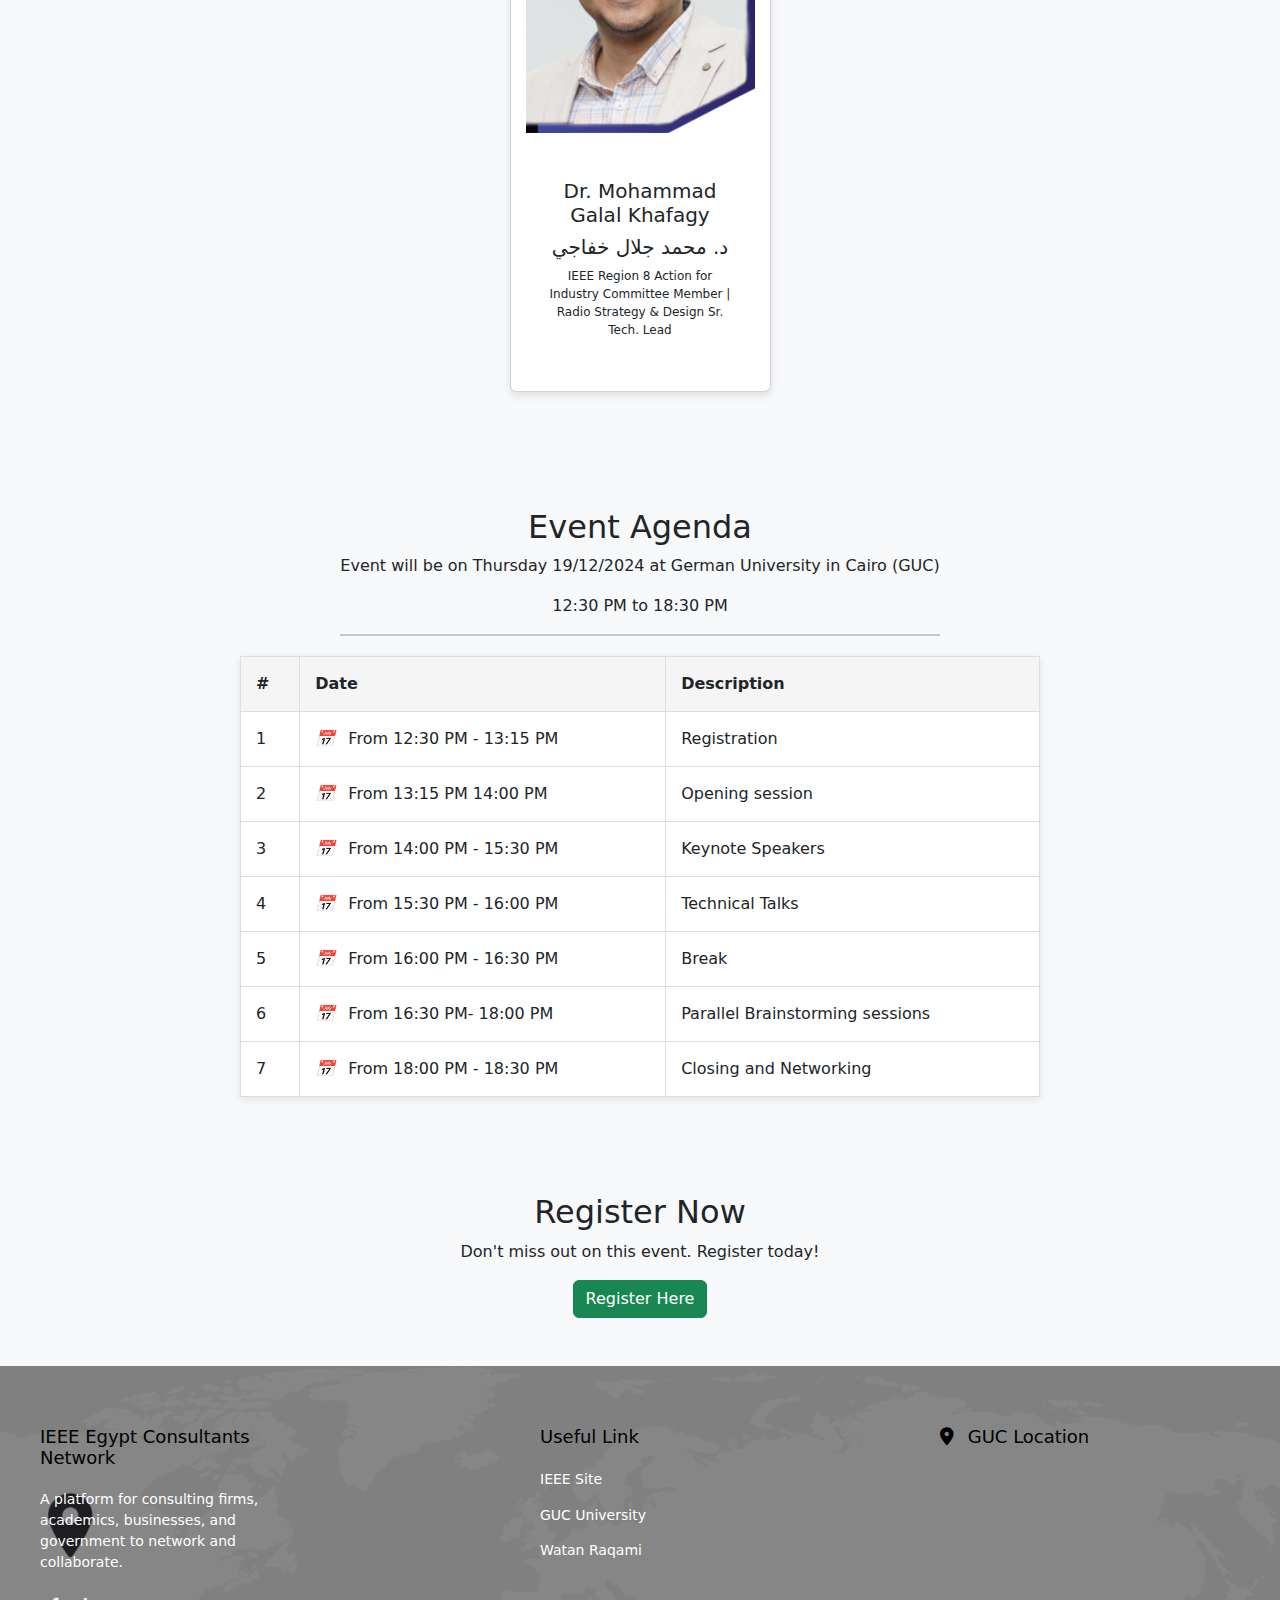
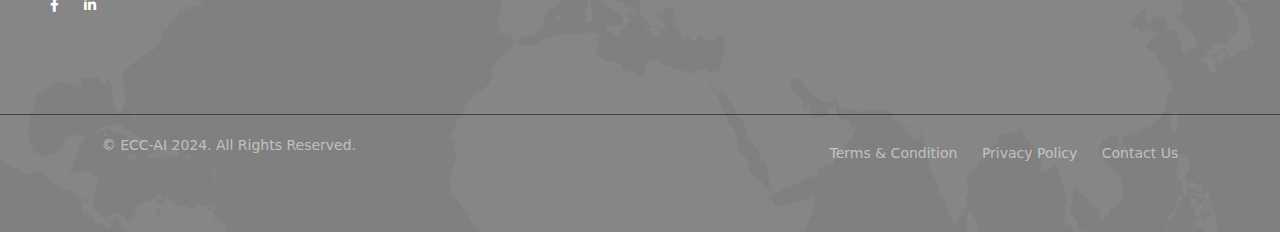
==== commit 6469bc3f: "Update Index.html" ====
--- a/Index.html
+++ b/Index.html
@@ -417,16 +417,6 @@
                 </div>
                 
                 
-                <div class="col-md-3">
-                    <div class="card">
-                        <img src="./imgs/Ramy Fathy.jpeg" class="card-img-top" alt="Speaker 2">
-                        <div class="card-body">
-                            <h5 class="card-title">Dr. Ramy Fathy</h5>
-                            <h5 class="card-title">د. رامي فتحي </h5>
-                            <p class="card-text"> Chief Expert, Digital Technologies and Public Policy</p>
-                        </div>
-                    </div>
-                </div>
 
                   <div class="col-md-3">
                     <div class="card">
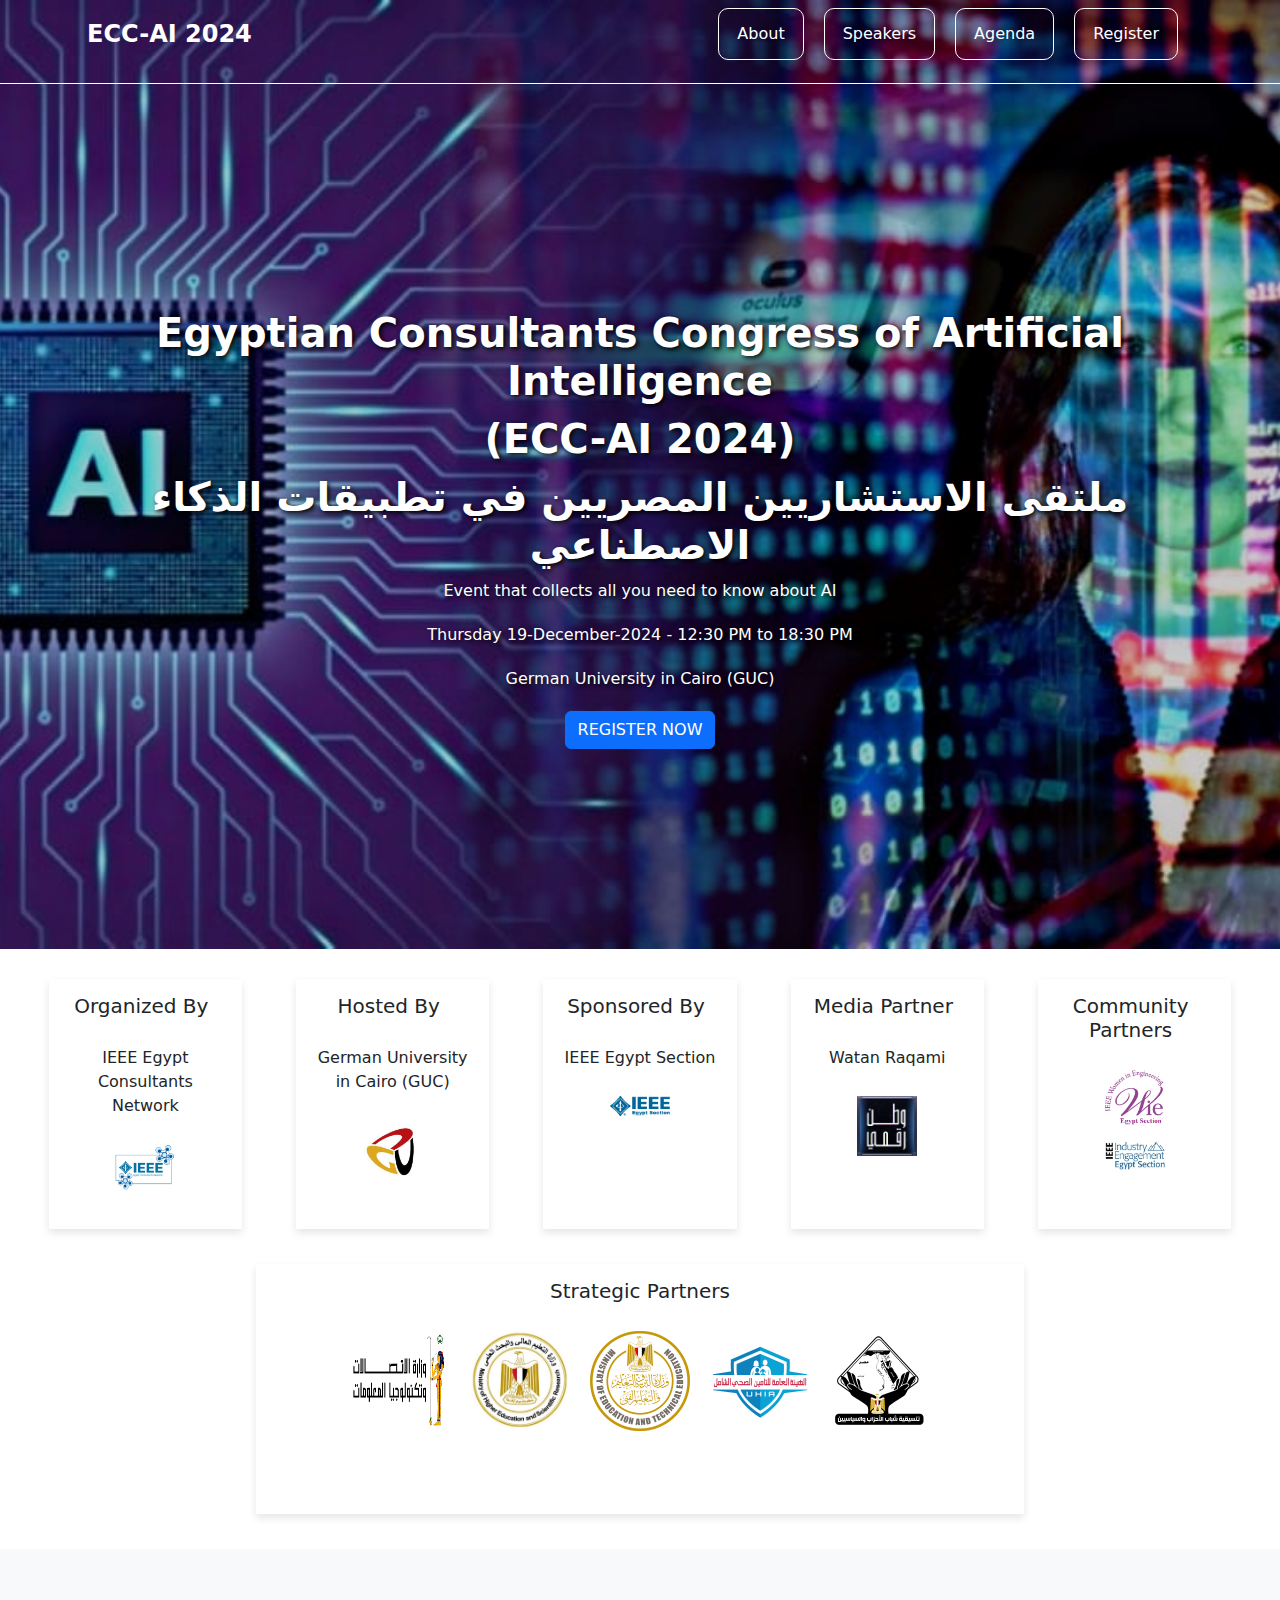
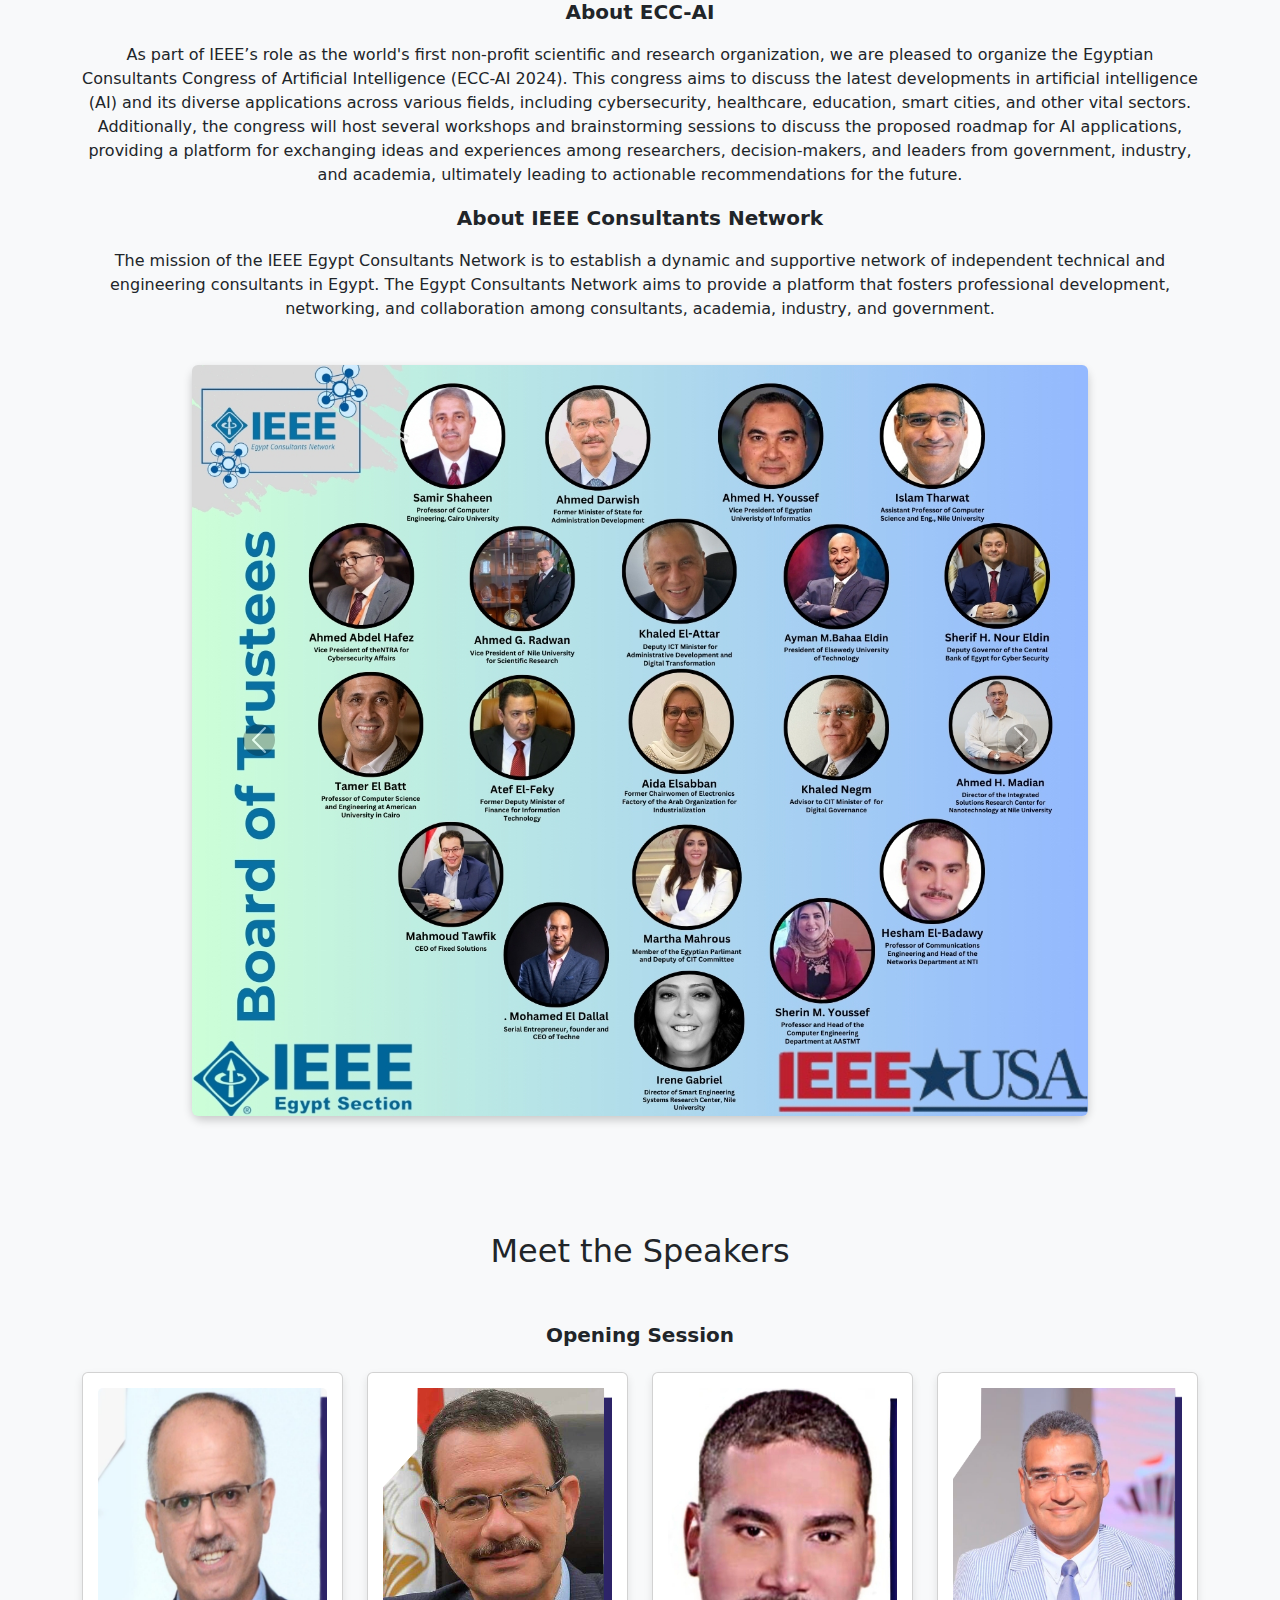
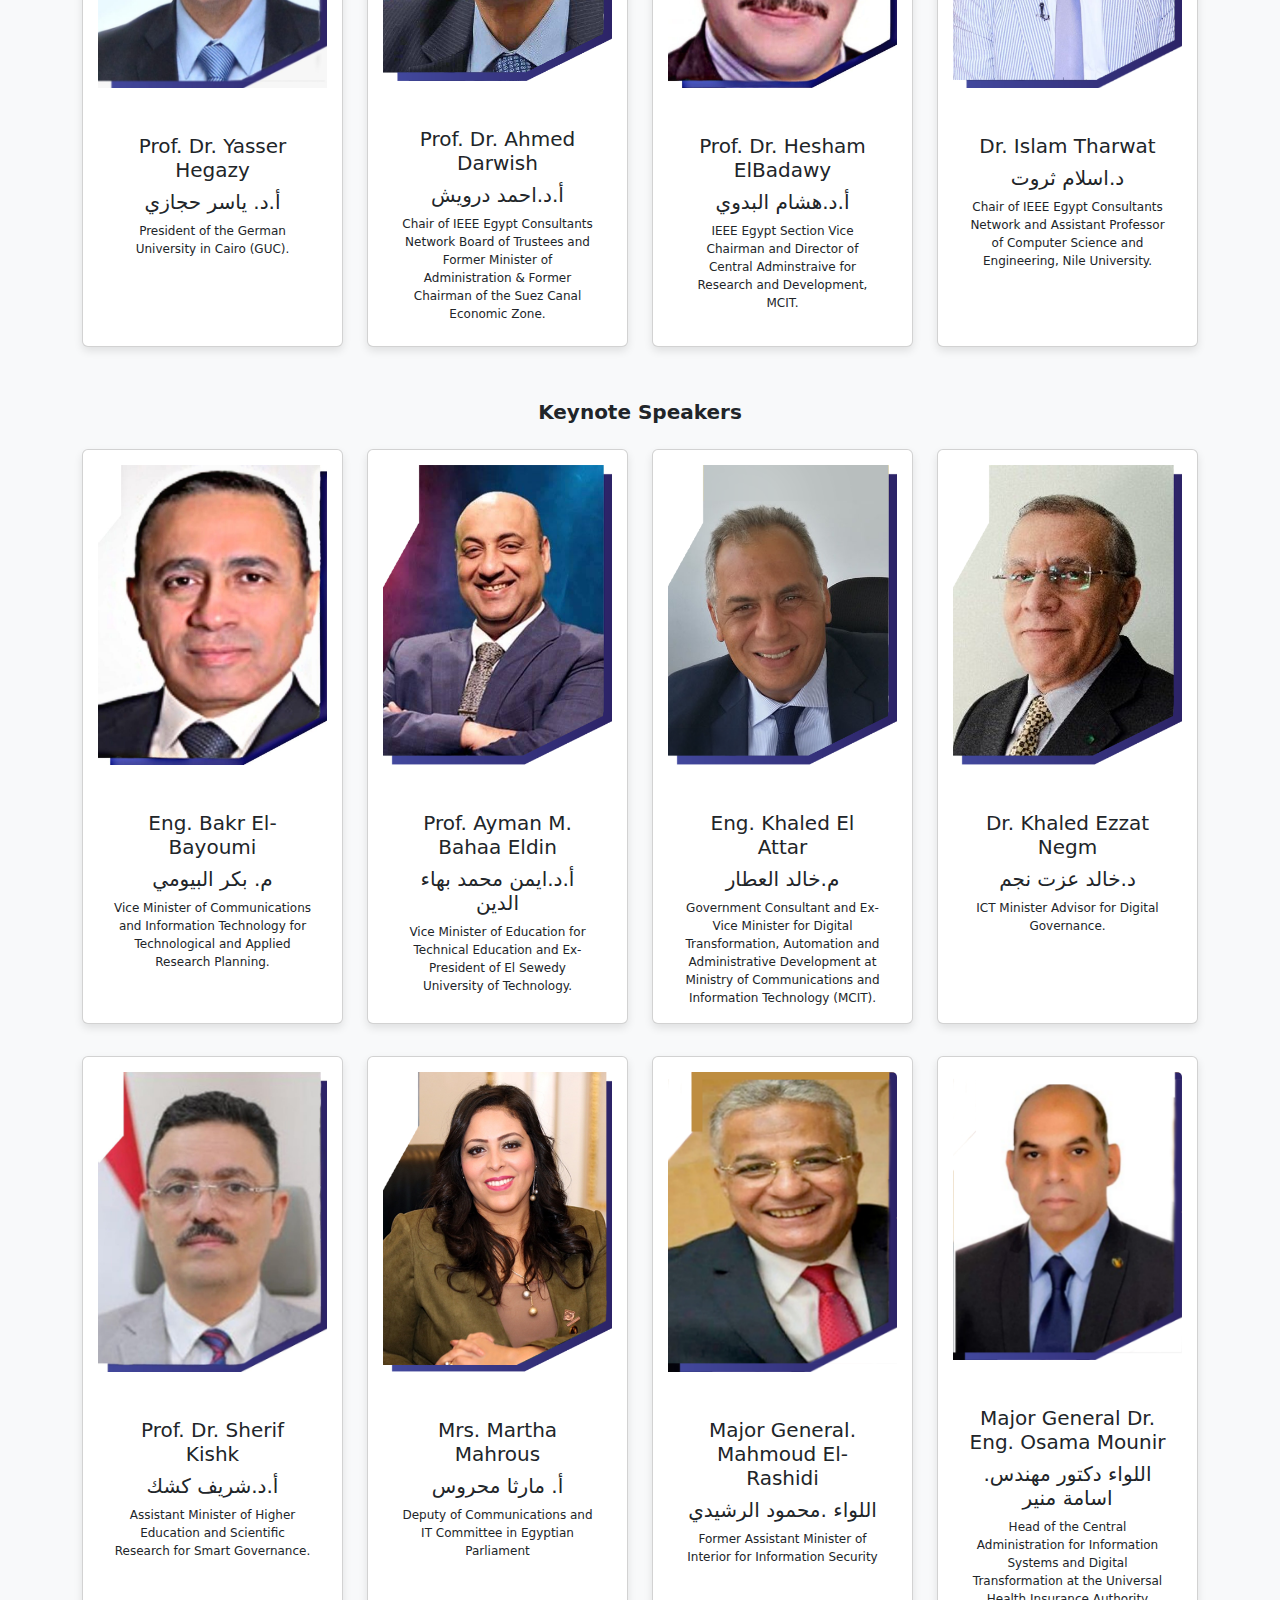
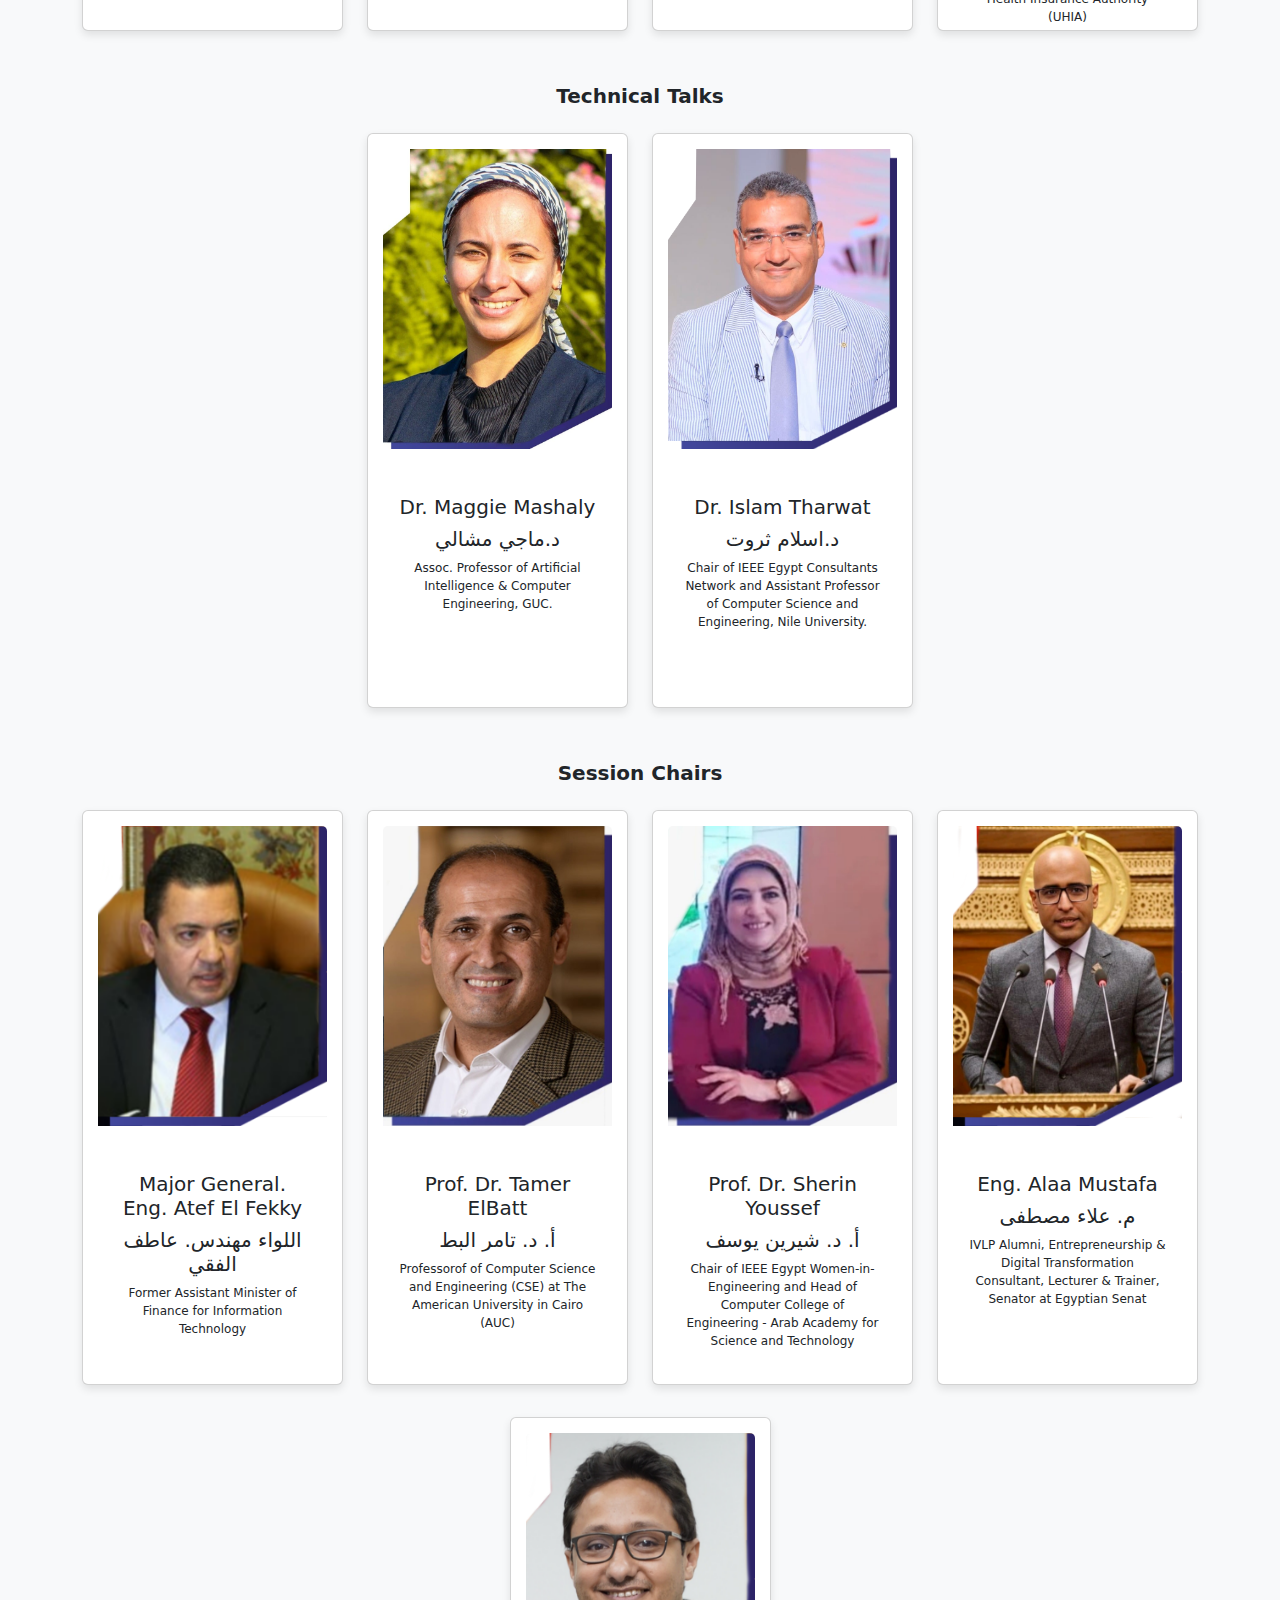
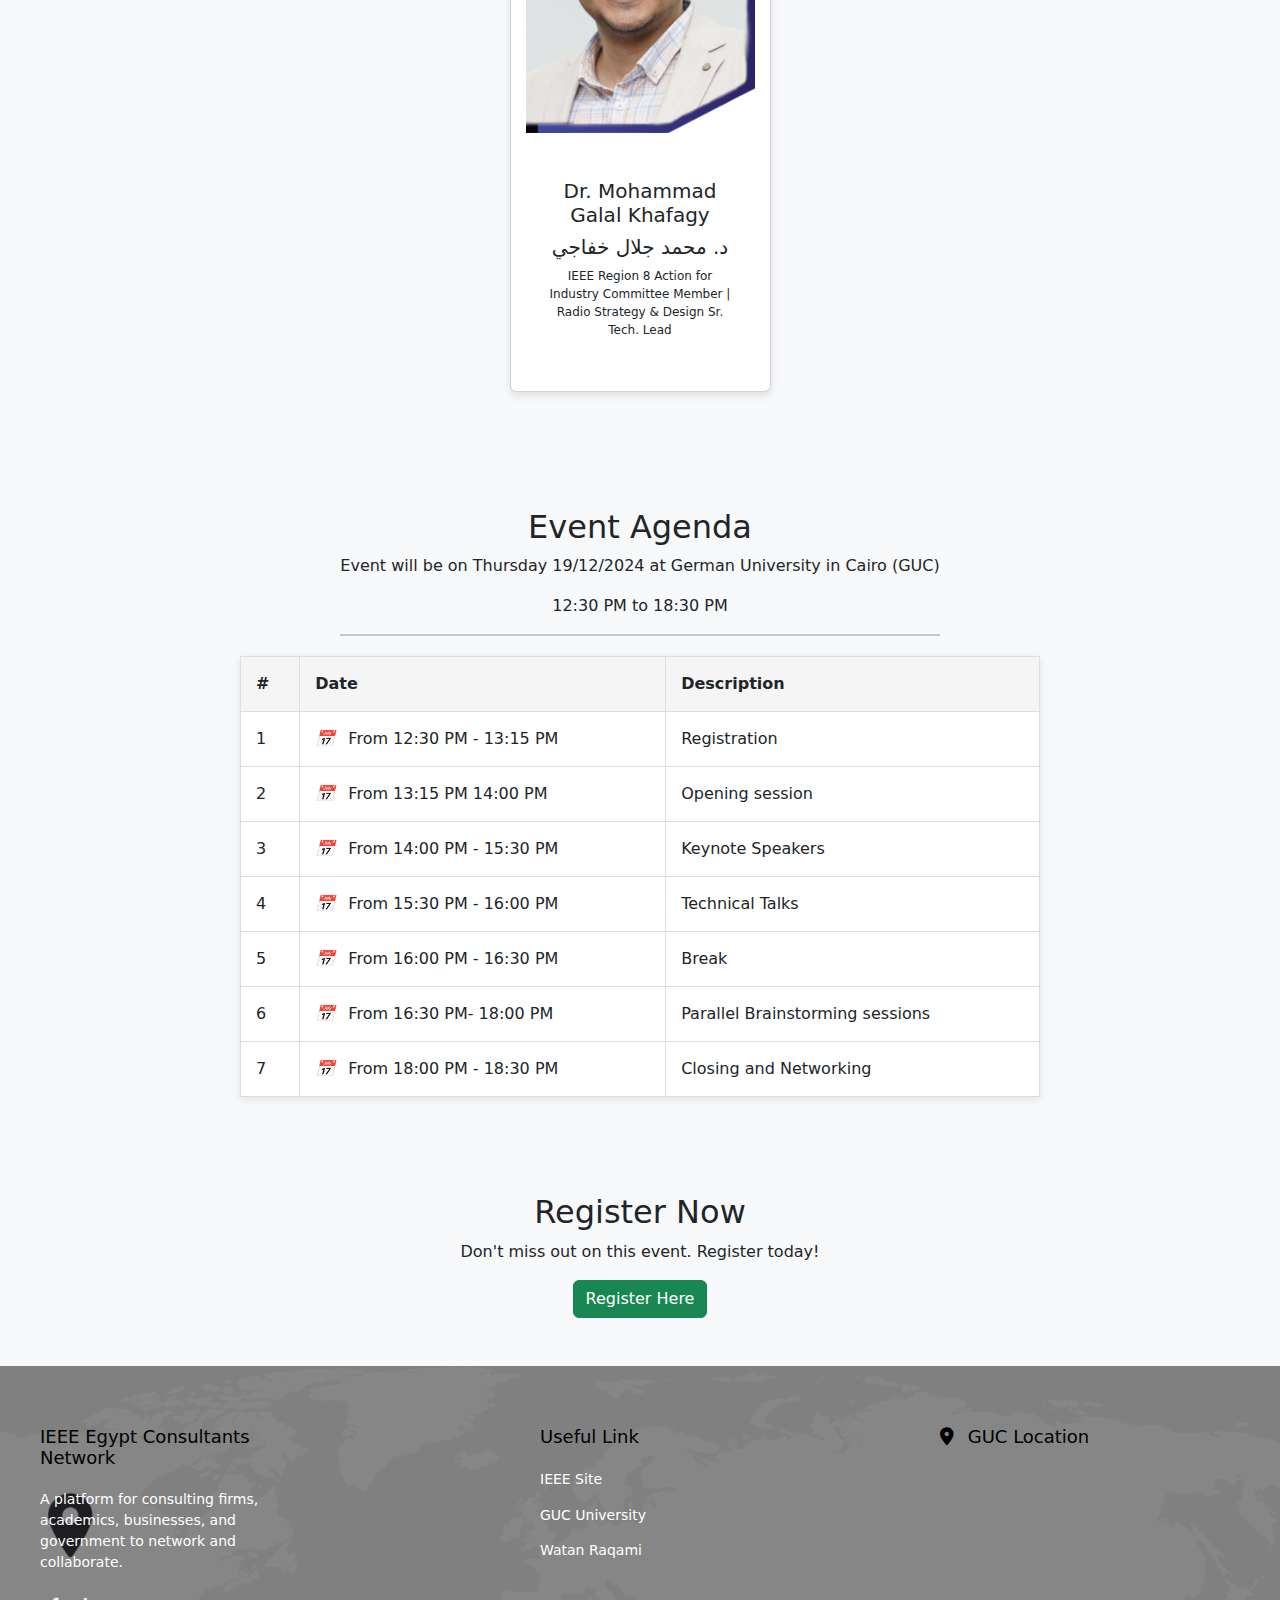
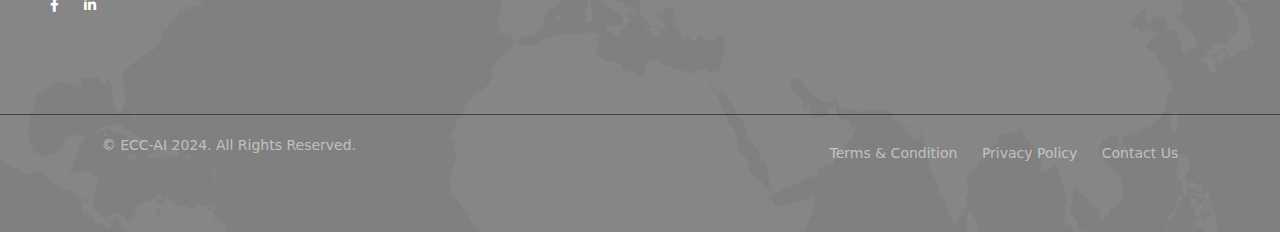
==== commit 895d2272: "Update Index.html" ====
--- a/Index.html
+++ b/Index.html
@@ -372,7 +372,7 @@
                 
                  <div class="col-md-3">
                     <div class="card">
-                        <img src="./imgs/Osama-Mounir.png" class="card-img-top" alt="Speaker 1">
+                        <img src="./imgs/Os.png" class="card-img-top" alt="Speaker 1">
                         <div class="card-body">
                             <h5 class="card-title">Major General Dr. Eng. Osama Mounir</h5>
                             <h5 class="card-title">اللواء دكتور مهندس. اسامة منير </h5>
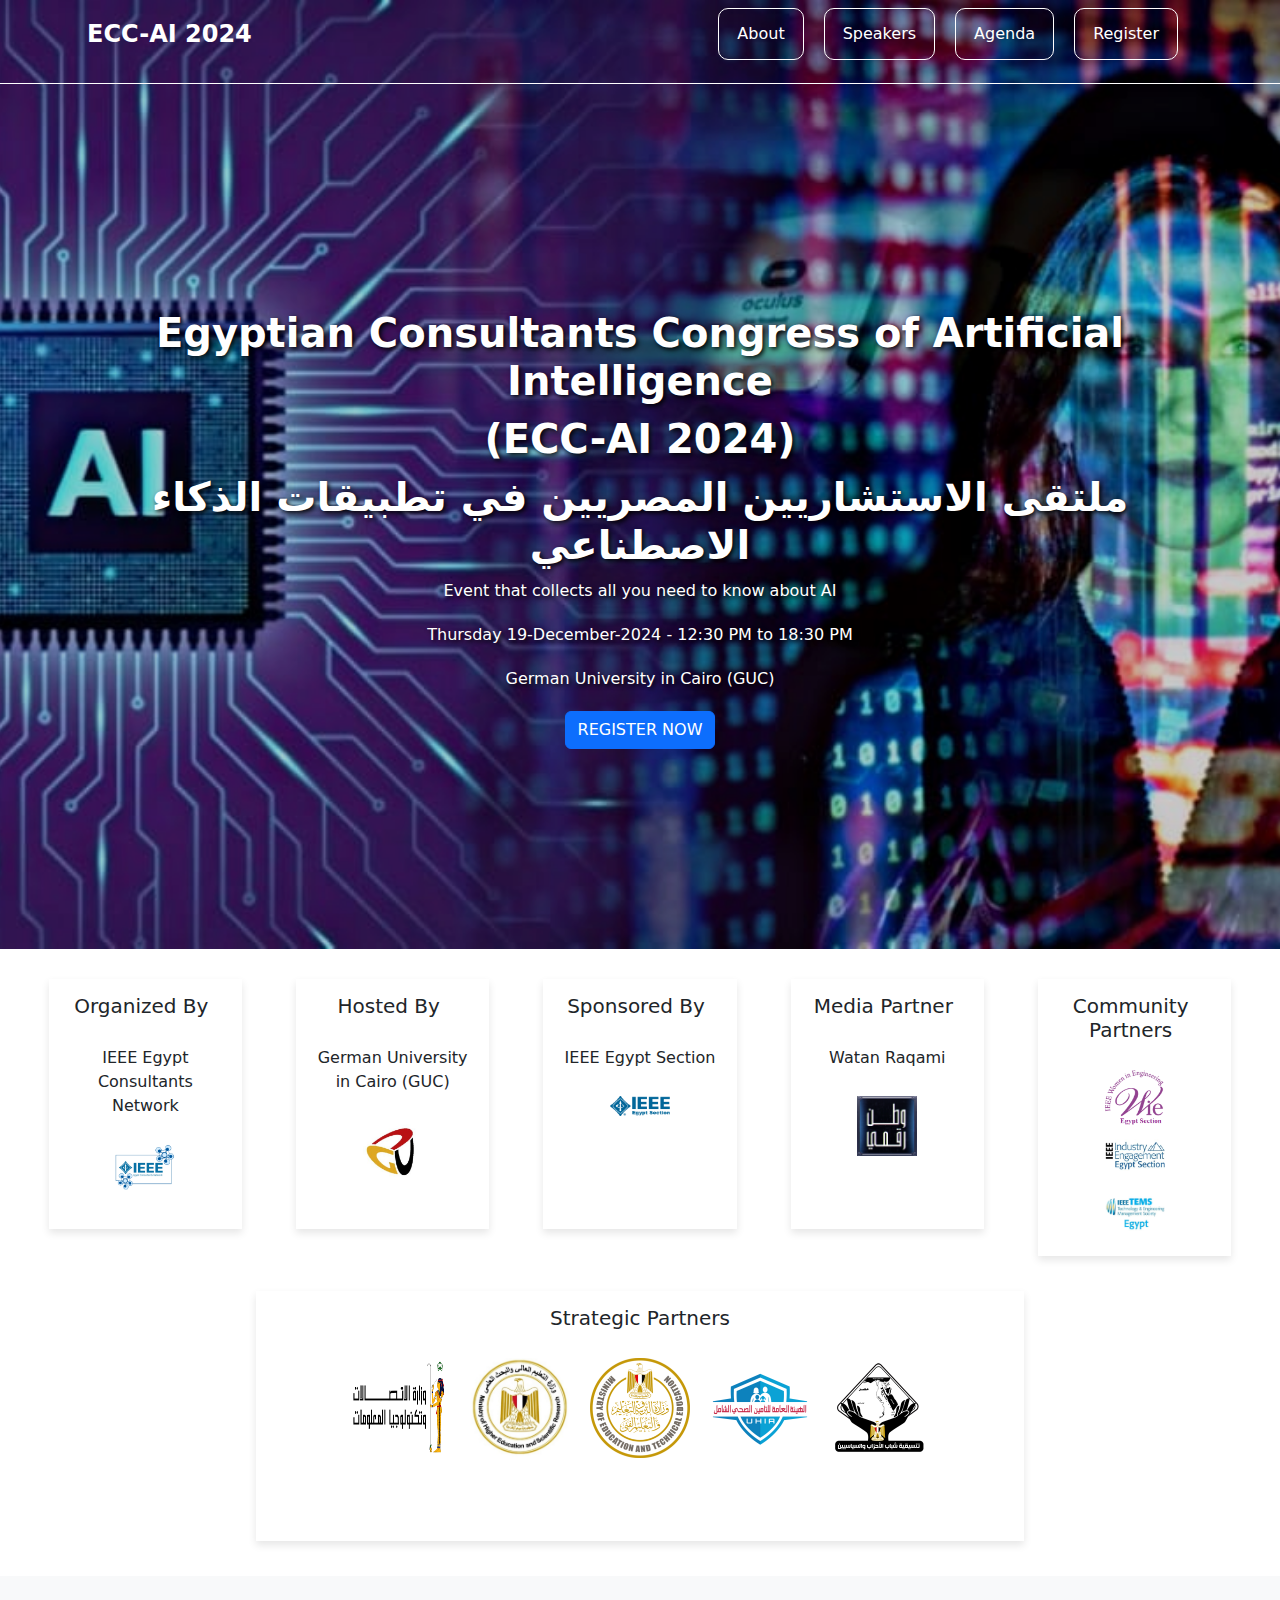
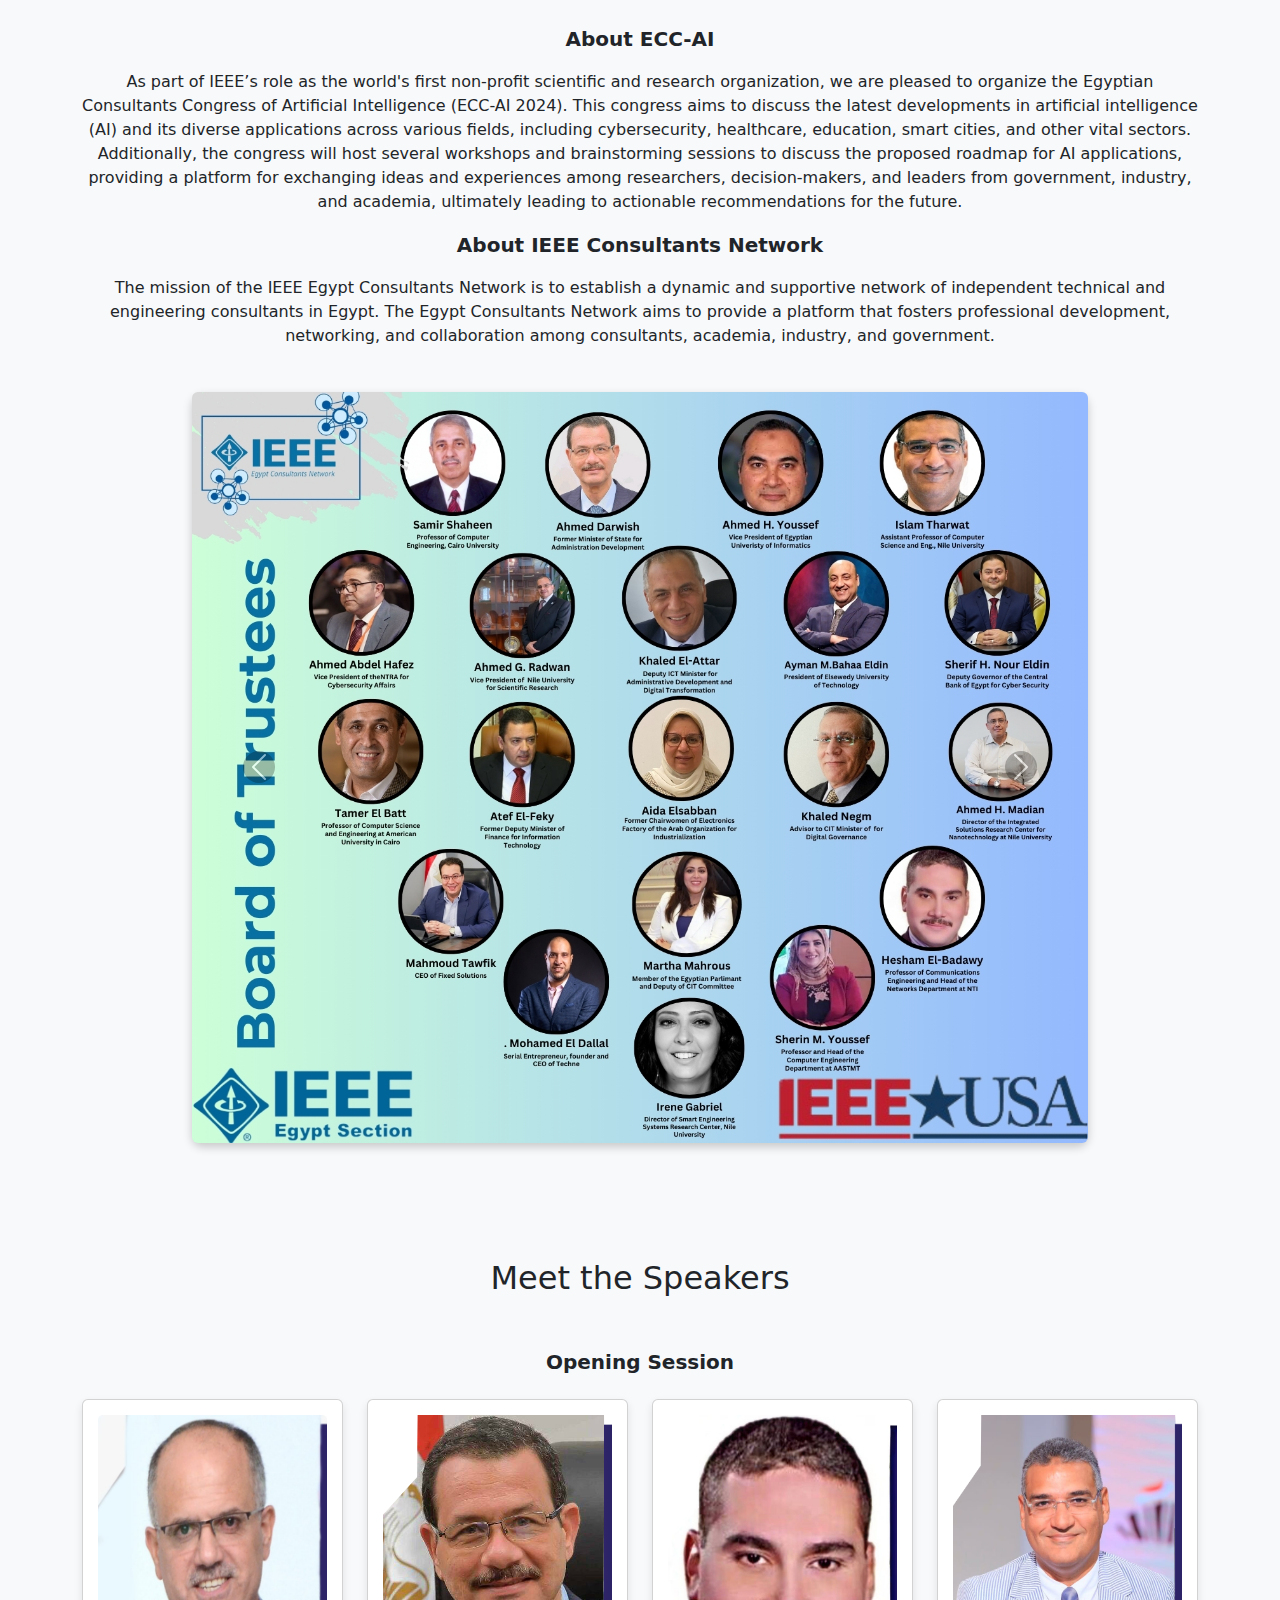
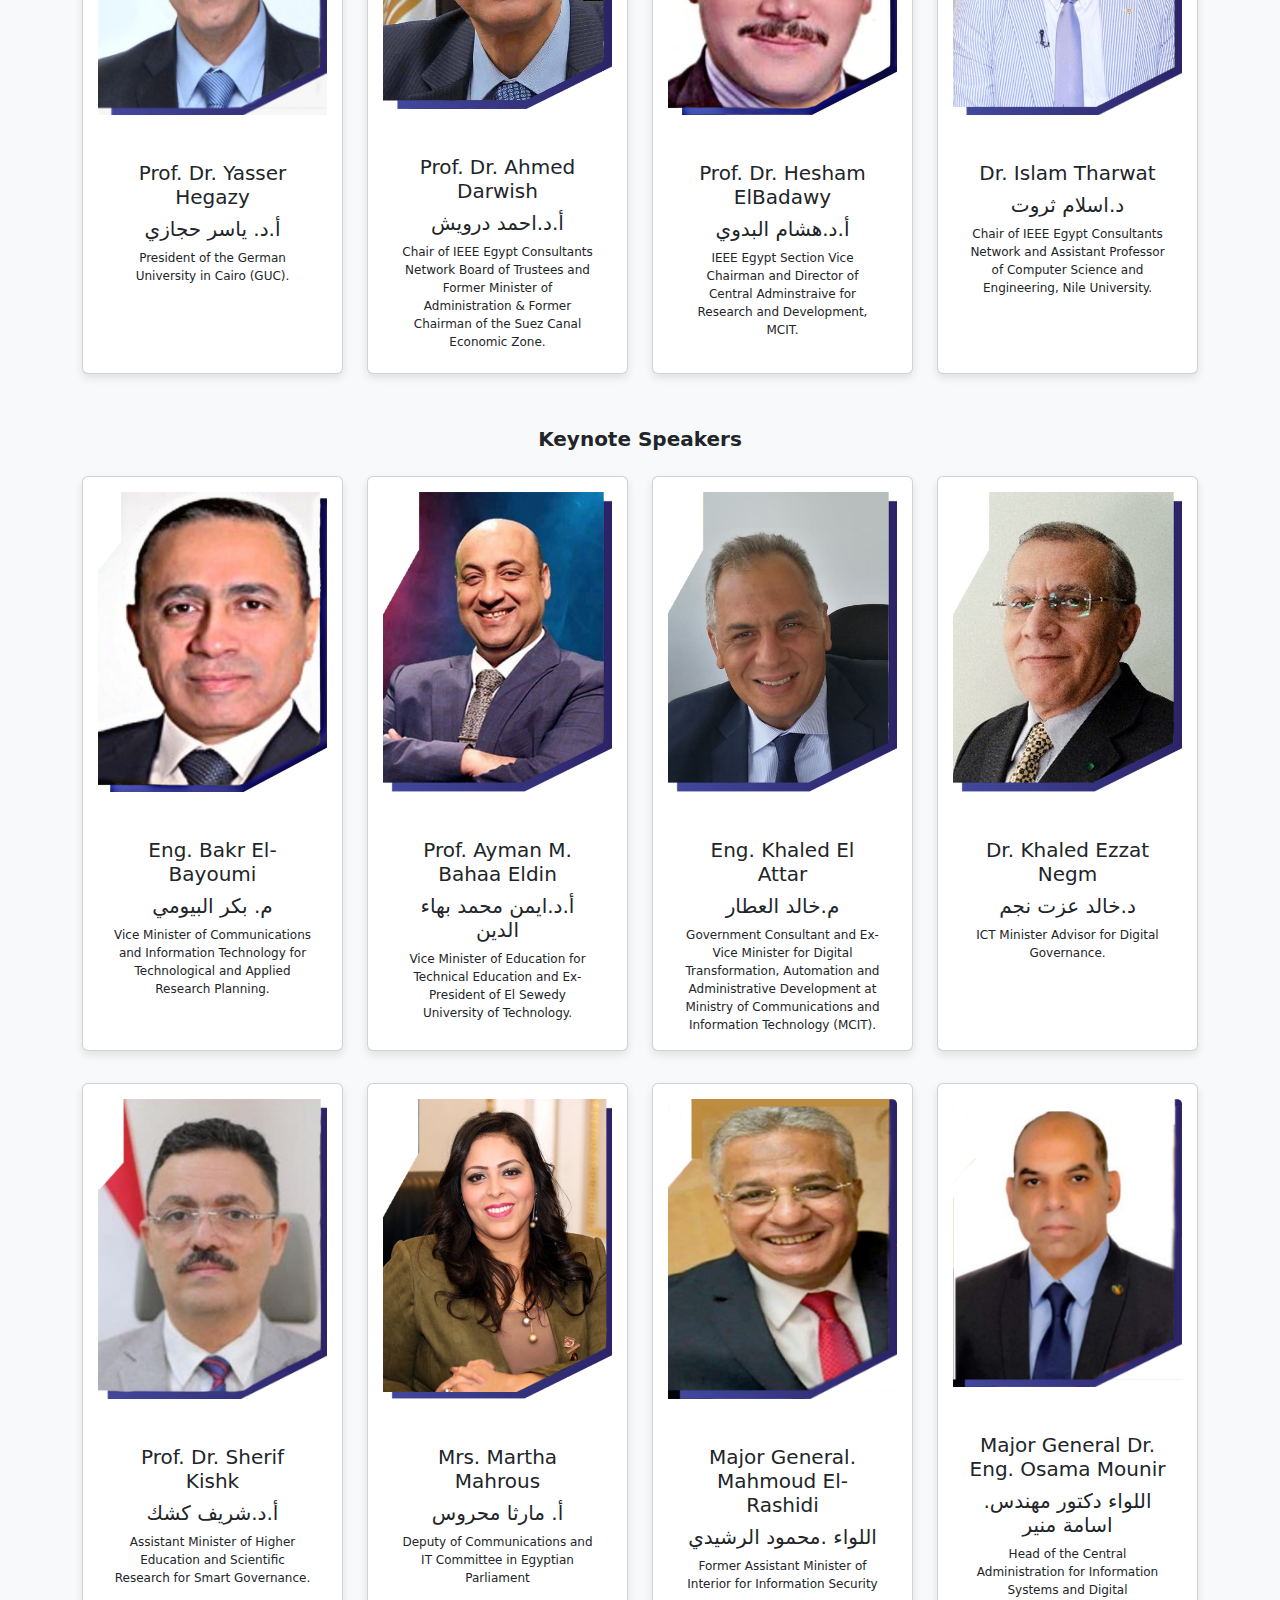
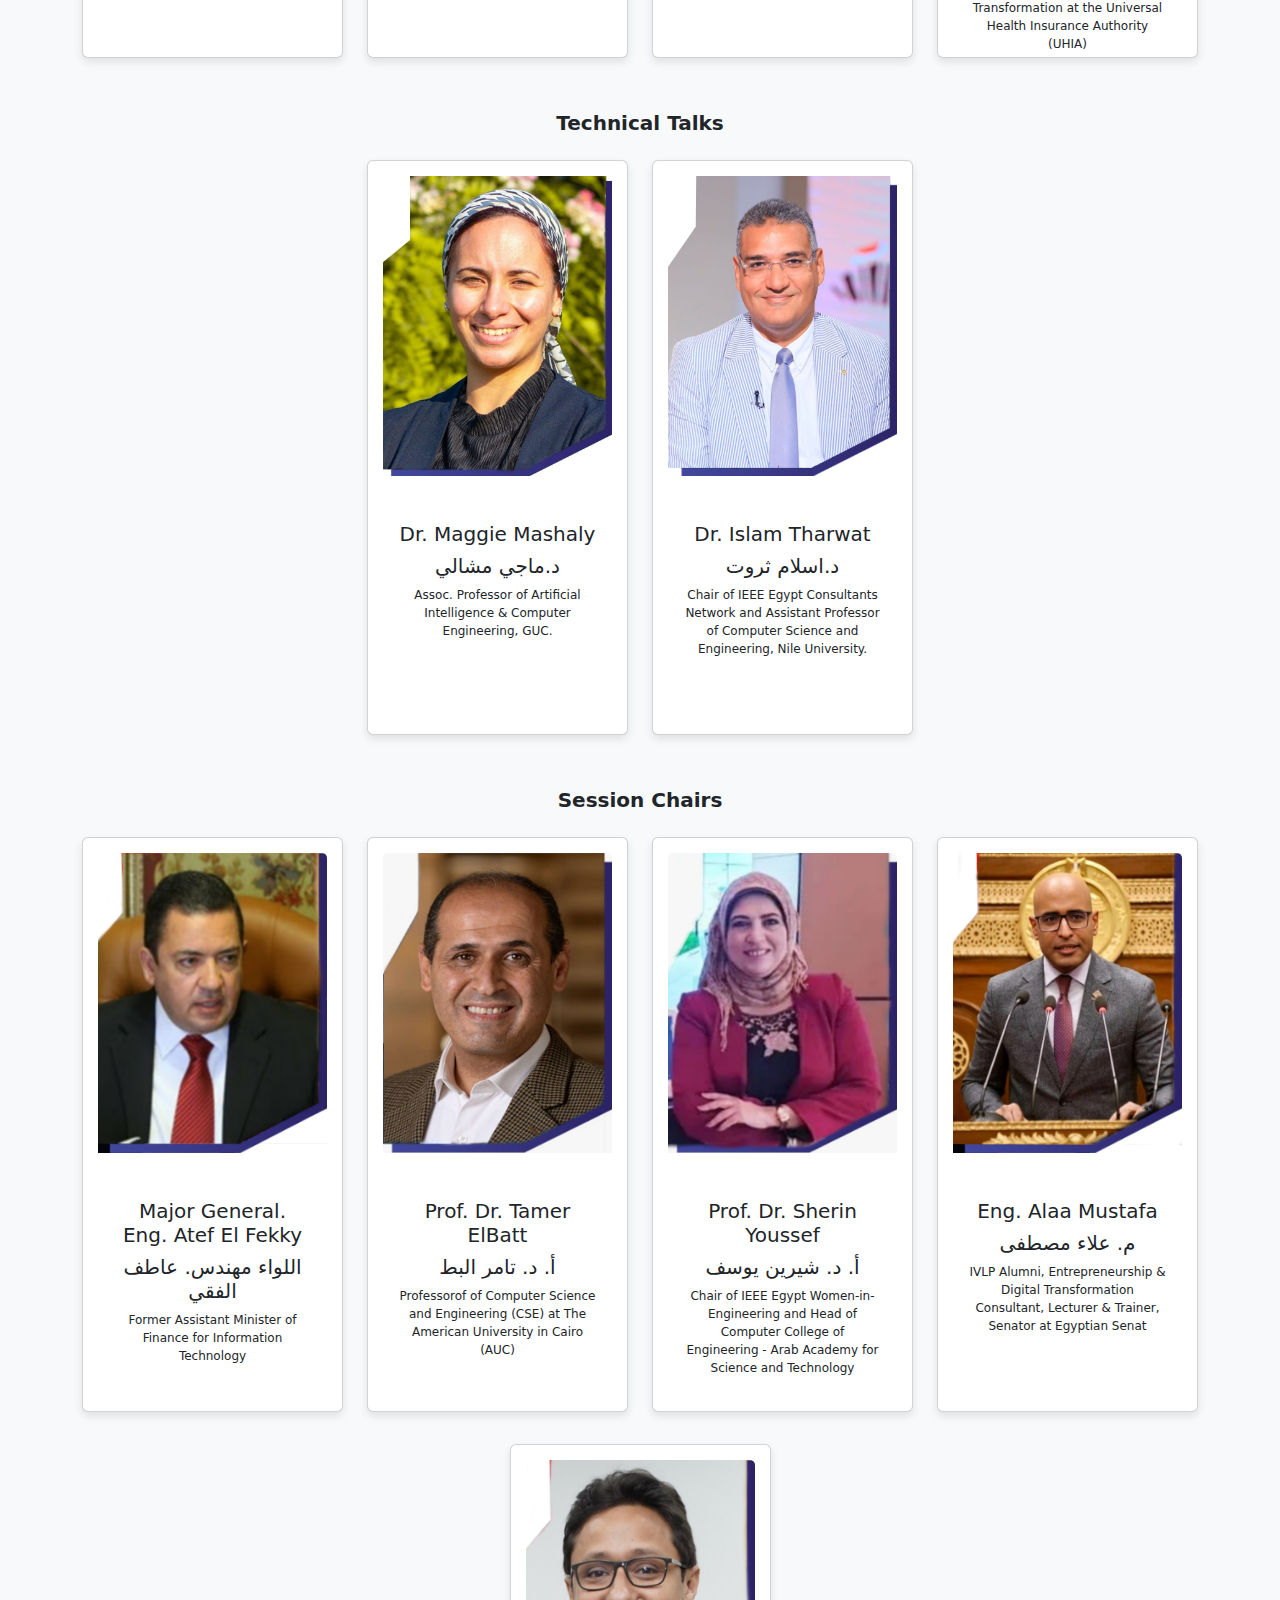
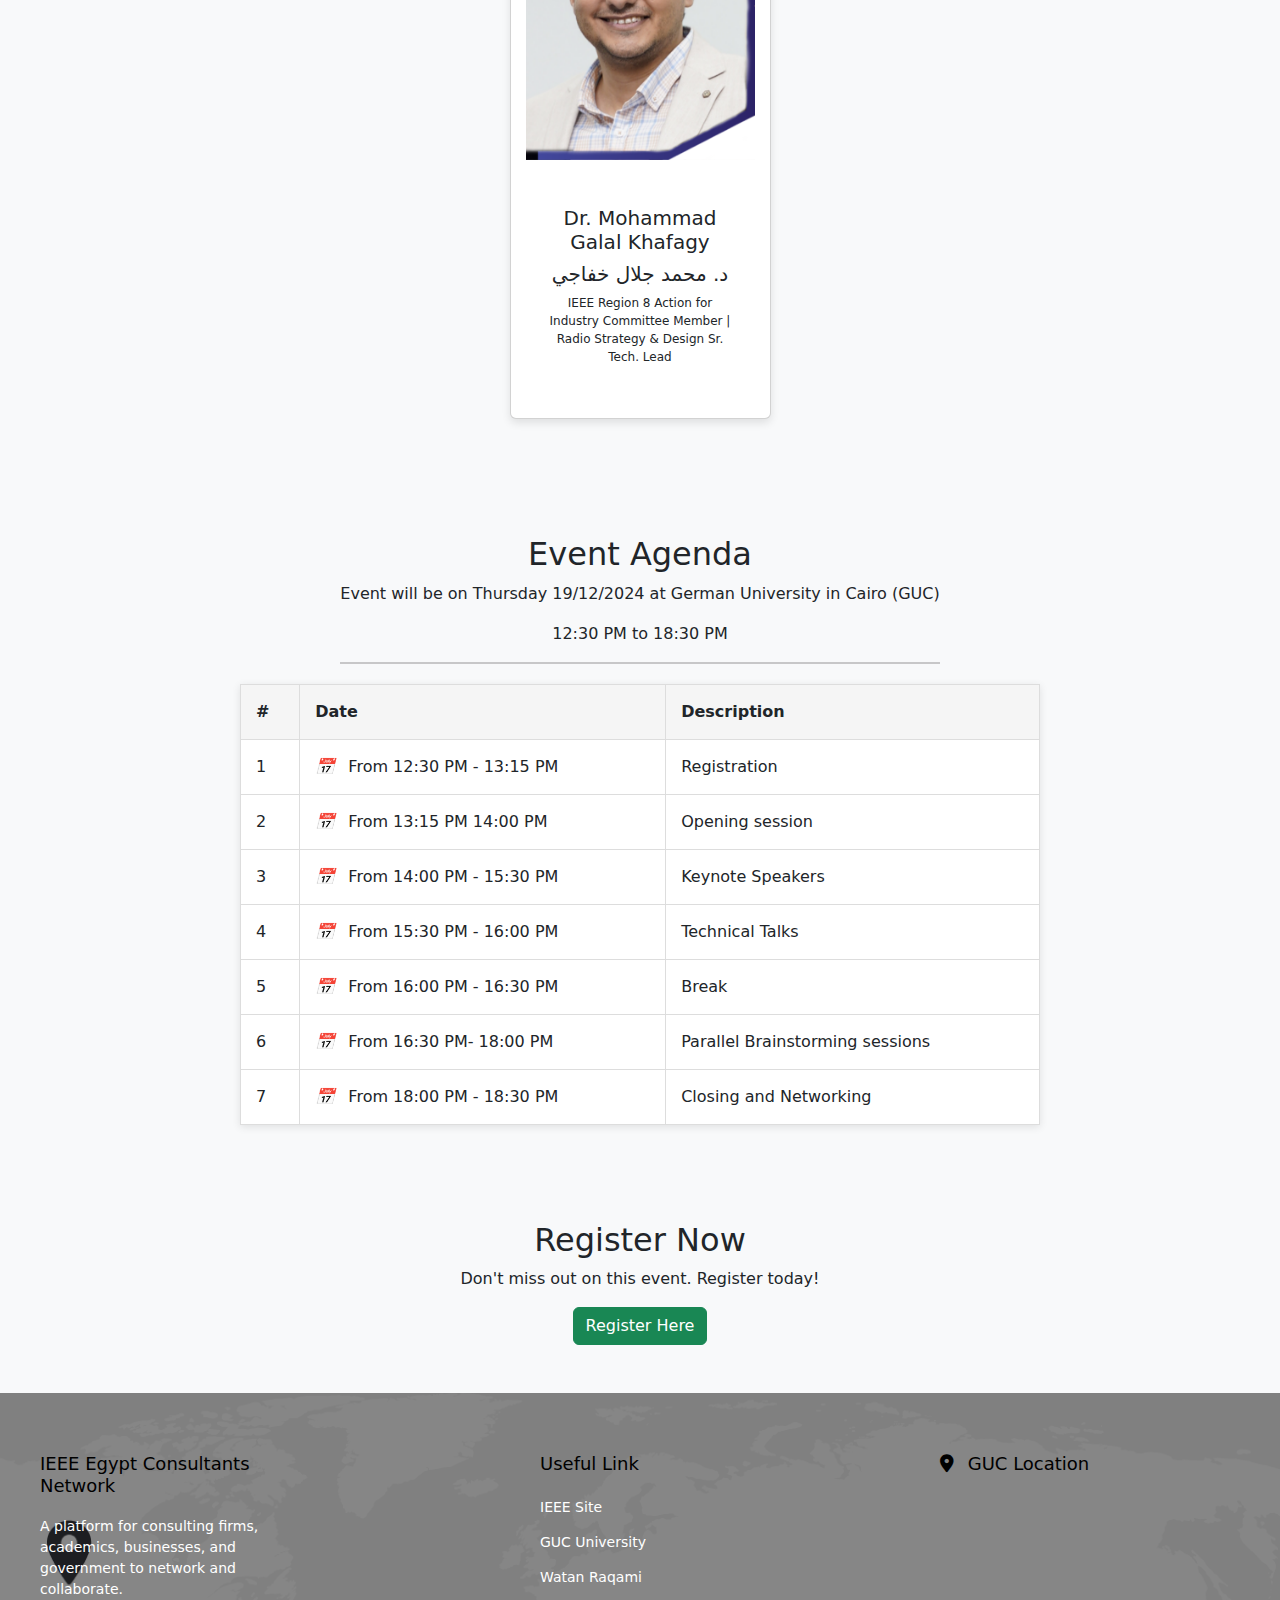
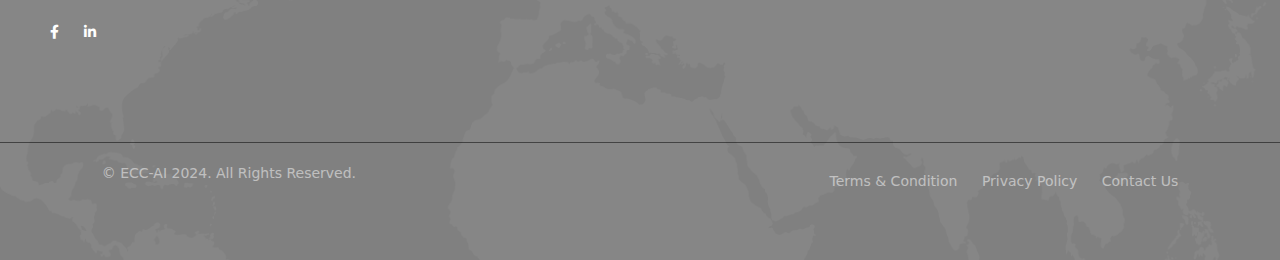
==== commit 9d53fd1c: "Update Index.html" ====
--- a/Index.html
+++ b/Index.html
@@ -117,6 +117,7 @@
                     </div>
                      <img src="./imgs/cropped-IEEE-WIE-Egypt.png" alt="Watan Raqami Logo" class="logo">
                      <img src="./imgs/industry.png" alt="Watan Raqami Logo" class="logo">
+                     <img src="./imgs/WhatsApp Image 2024-12-17 at 22.34.17.jpeg" alt="Watan Raqami Logo" class="logo">
                 </div>
             </div>
         </div>
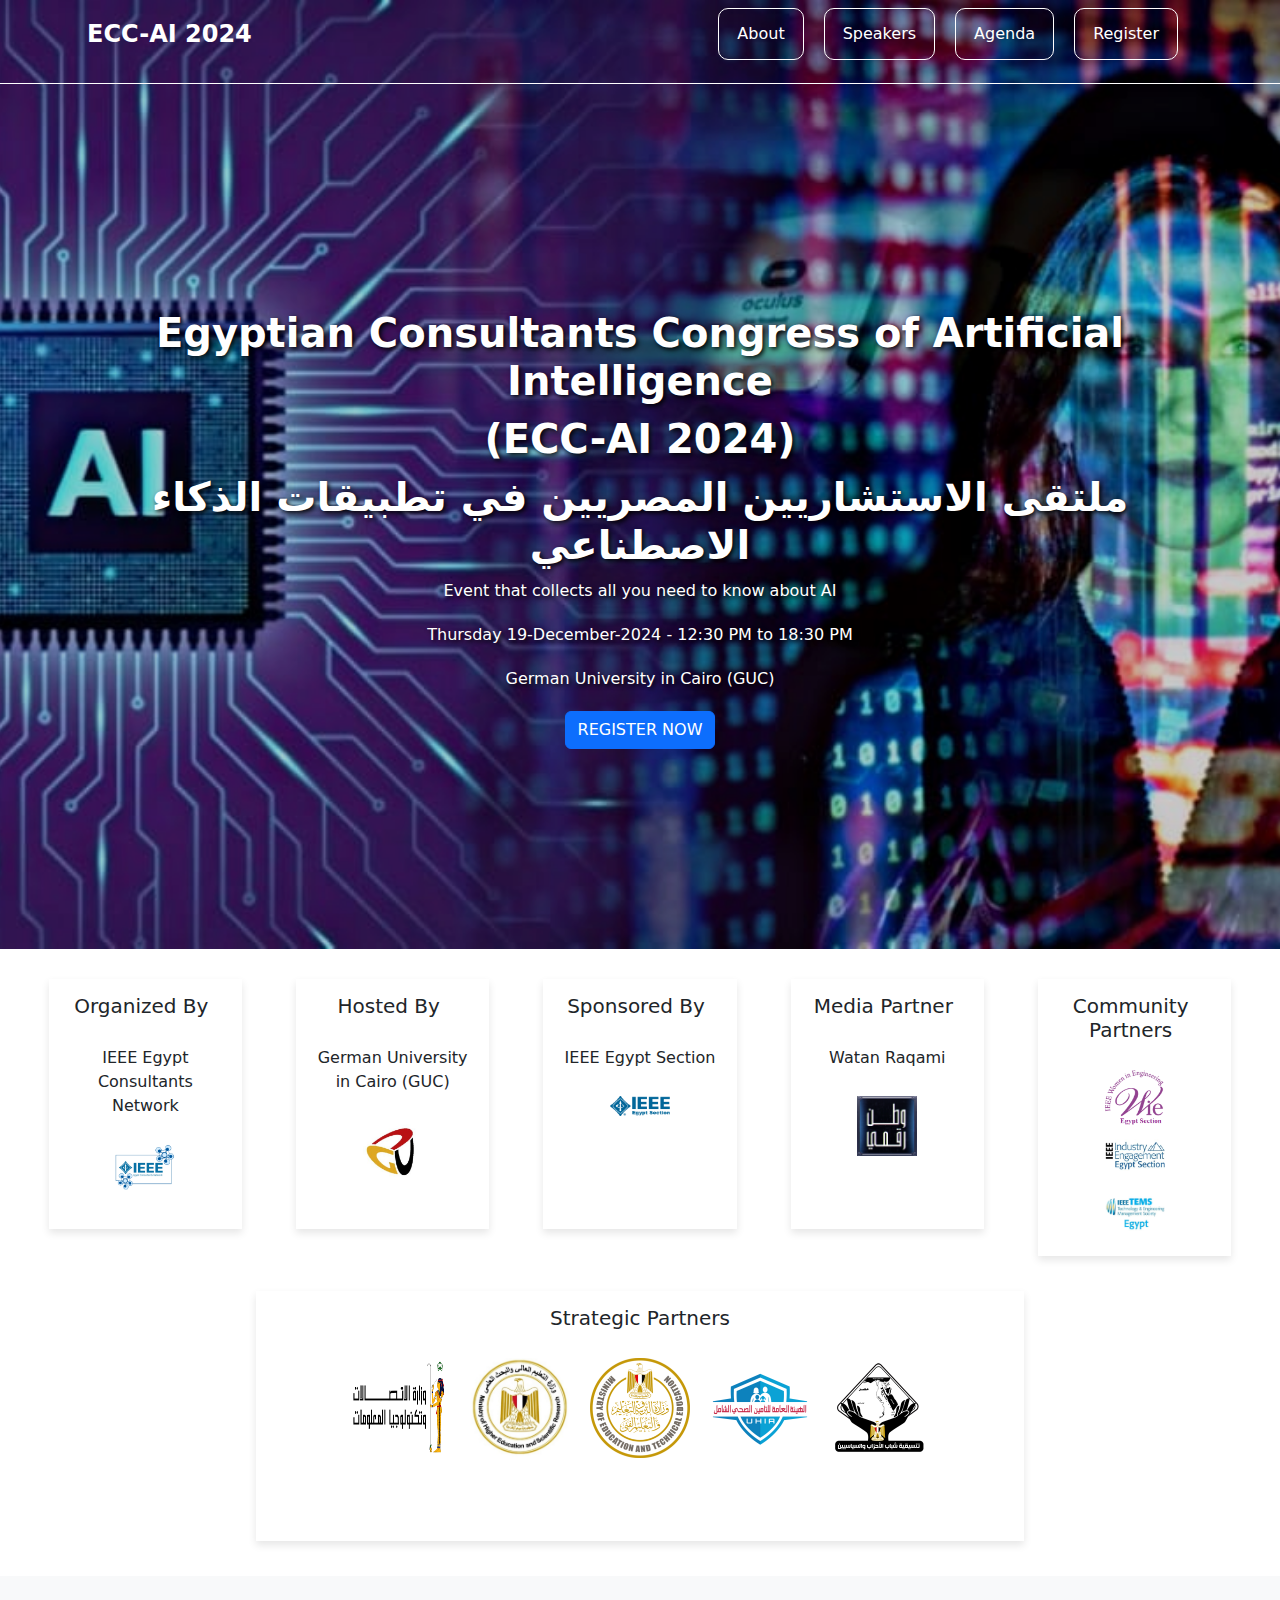
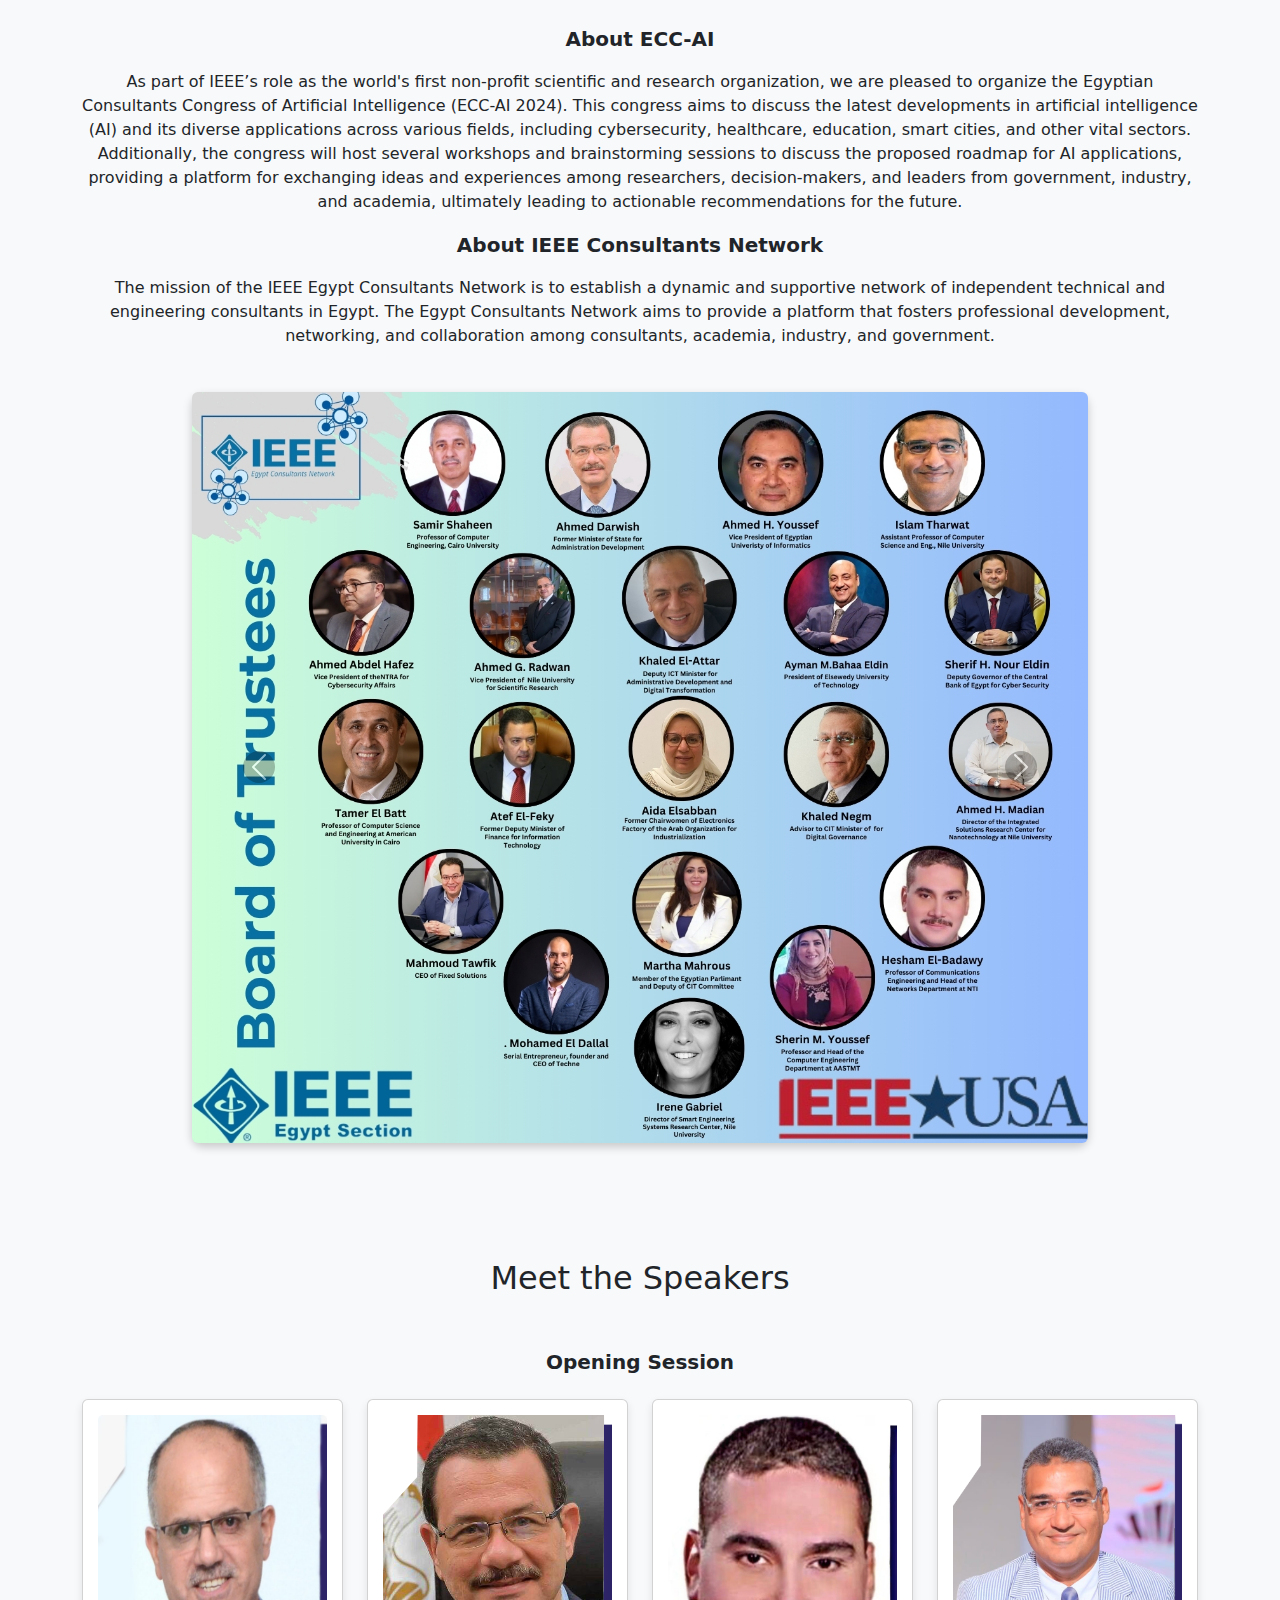
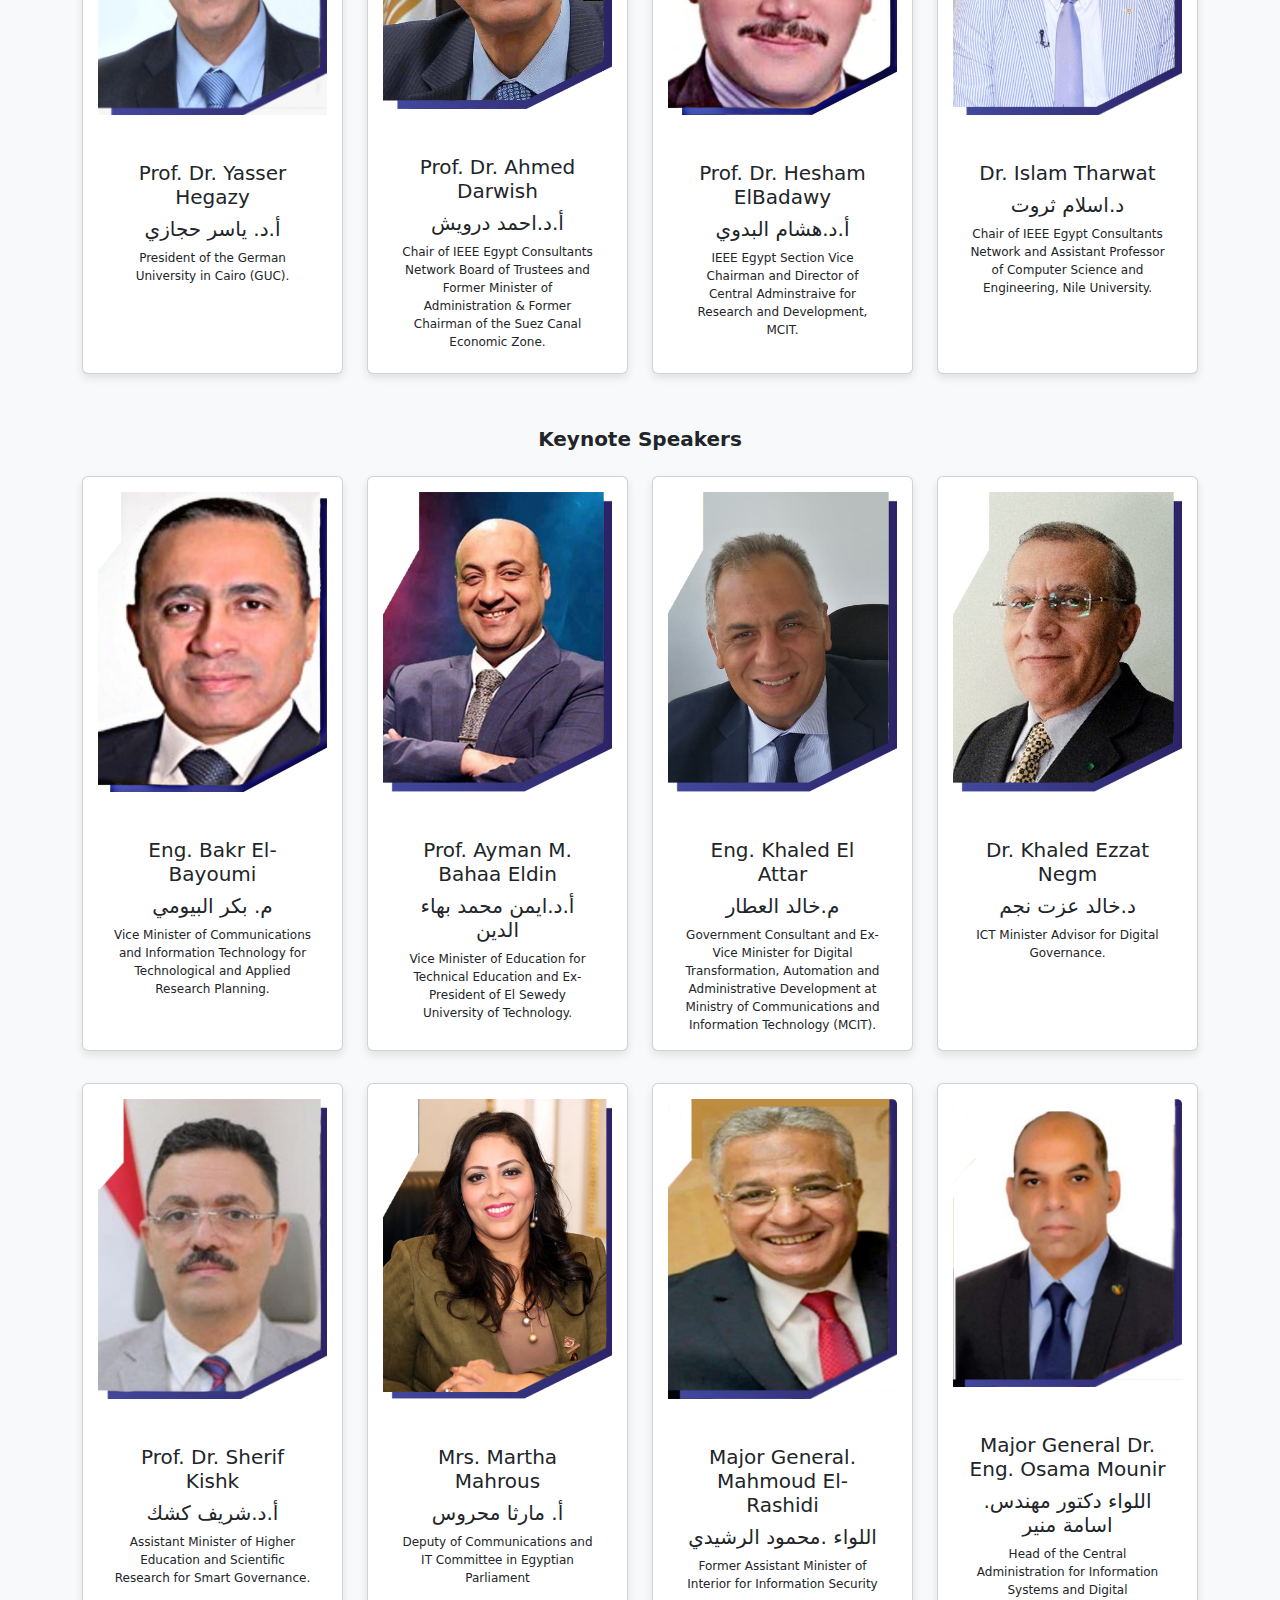
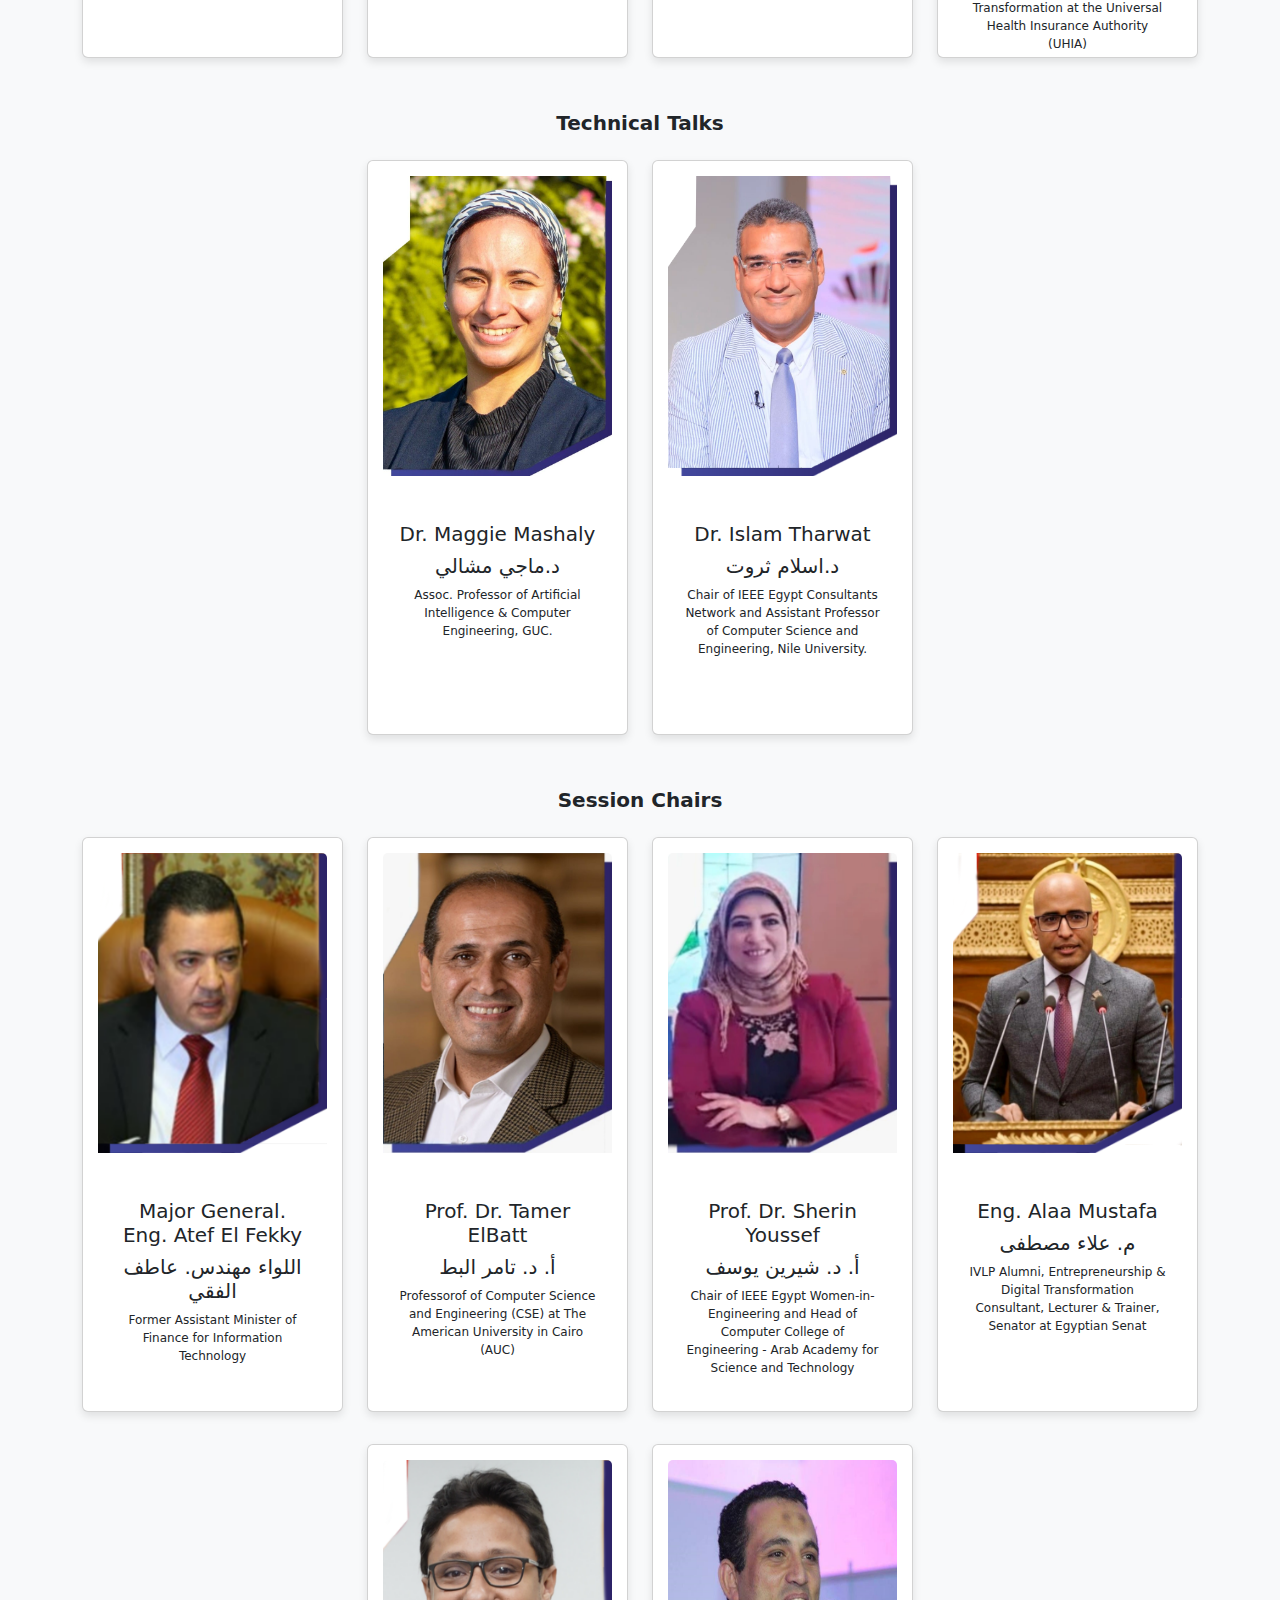
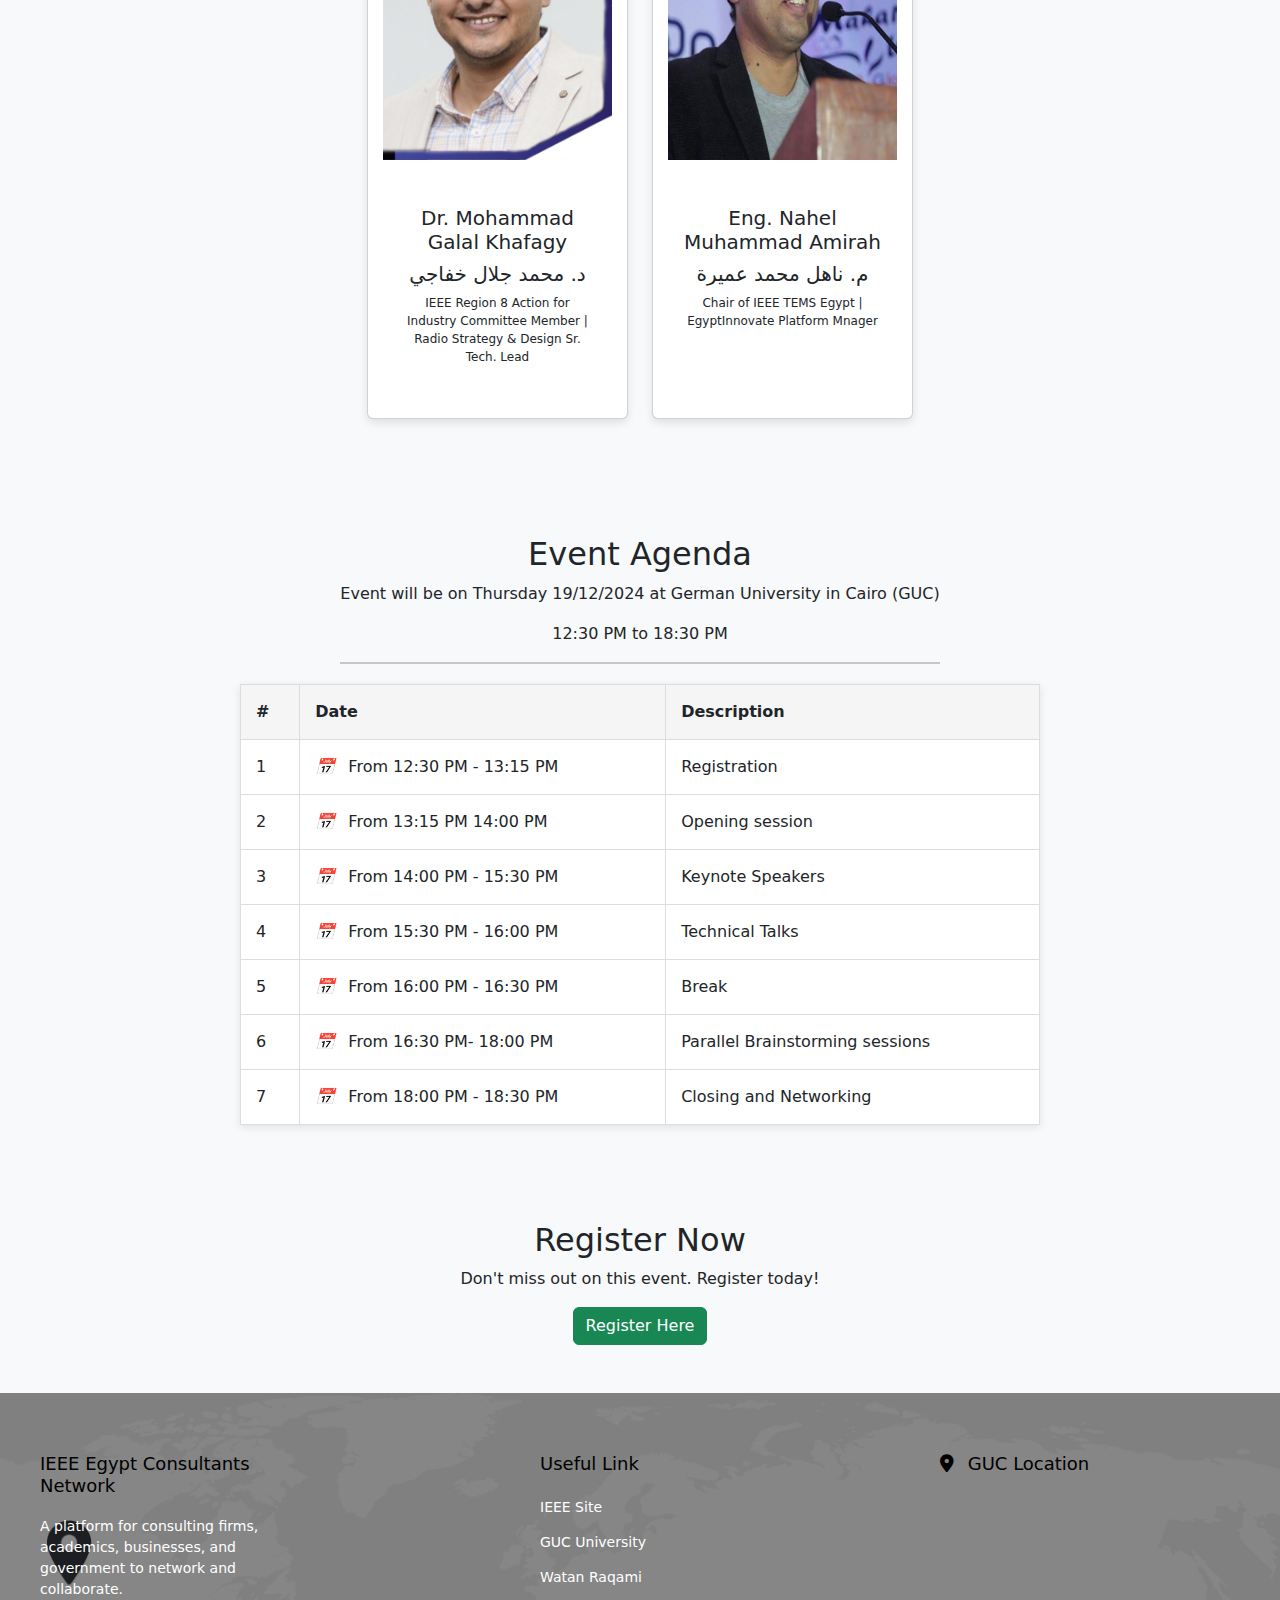
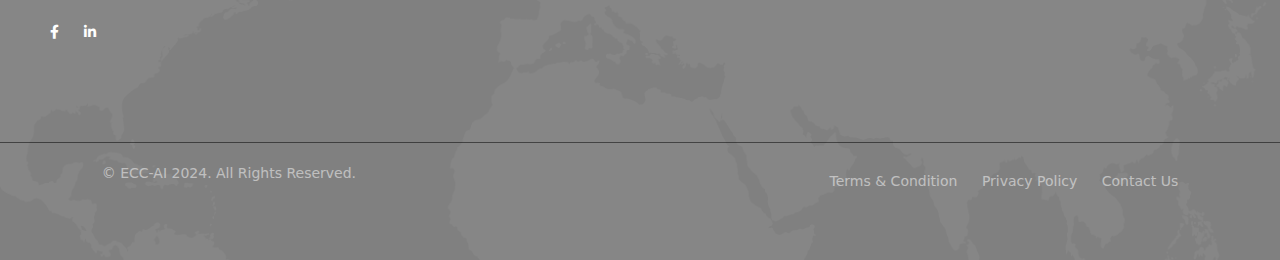
==== commit 2c41e11e: "Update Index.html" ====
--- a/Index.html
+++ b/Index.html
@@ -461,6 +461,17 @@
                             <h5 class="card-title"> Dr. Mohammad Galal Khafagy</h5>
                             <h5 class="card-title">د. محمد جلال خفاجي</h5>
                             <p class="card-text"> IEEE Region 8 Action for Industry Committee Member | Radio Strategy & Design Sr. Tech. Lead  </p>
+                        </div>
+                    </div>
+                </div>
+
+                 <div class="col-md-3">
+                    <div class="card">
+                        <img src="./imgs/Nahel Mohamed.png" class="card-img-top" alt="Speaker 2">
+                        <div class="card-body">
+                            <h5 class="card-title"> Eng. Nahel Muhammad Amirah</h5>
+                            <h5 class="card-title">م. ناهل محمد عميرة    </h5>
+                            <p class="card-text"> Chair of IEEE TEMS Egypt | EgyptInnovate Platform Mnager  </p>
                         </div>
                     </div>
                 </div>
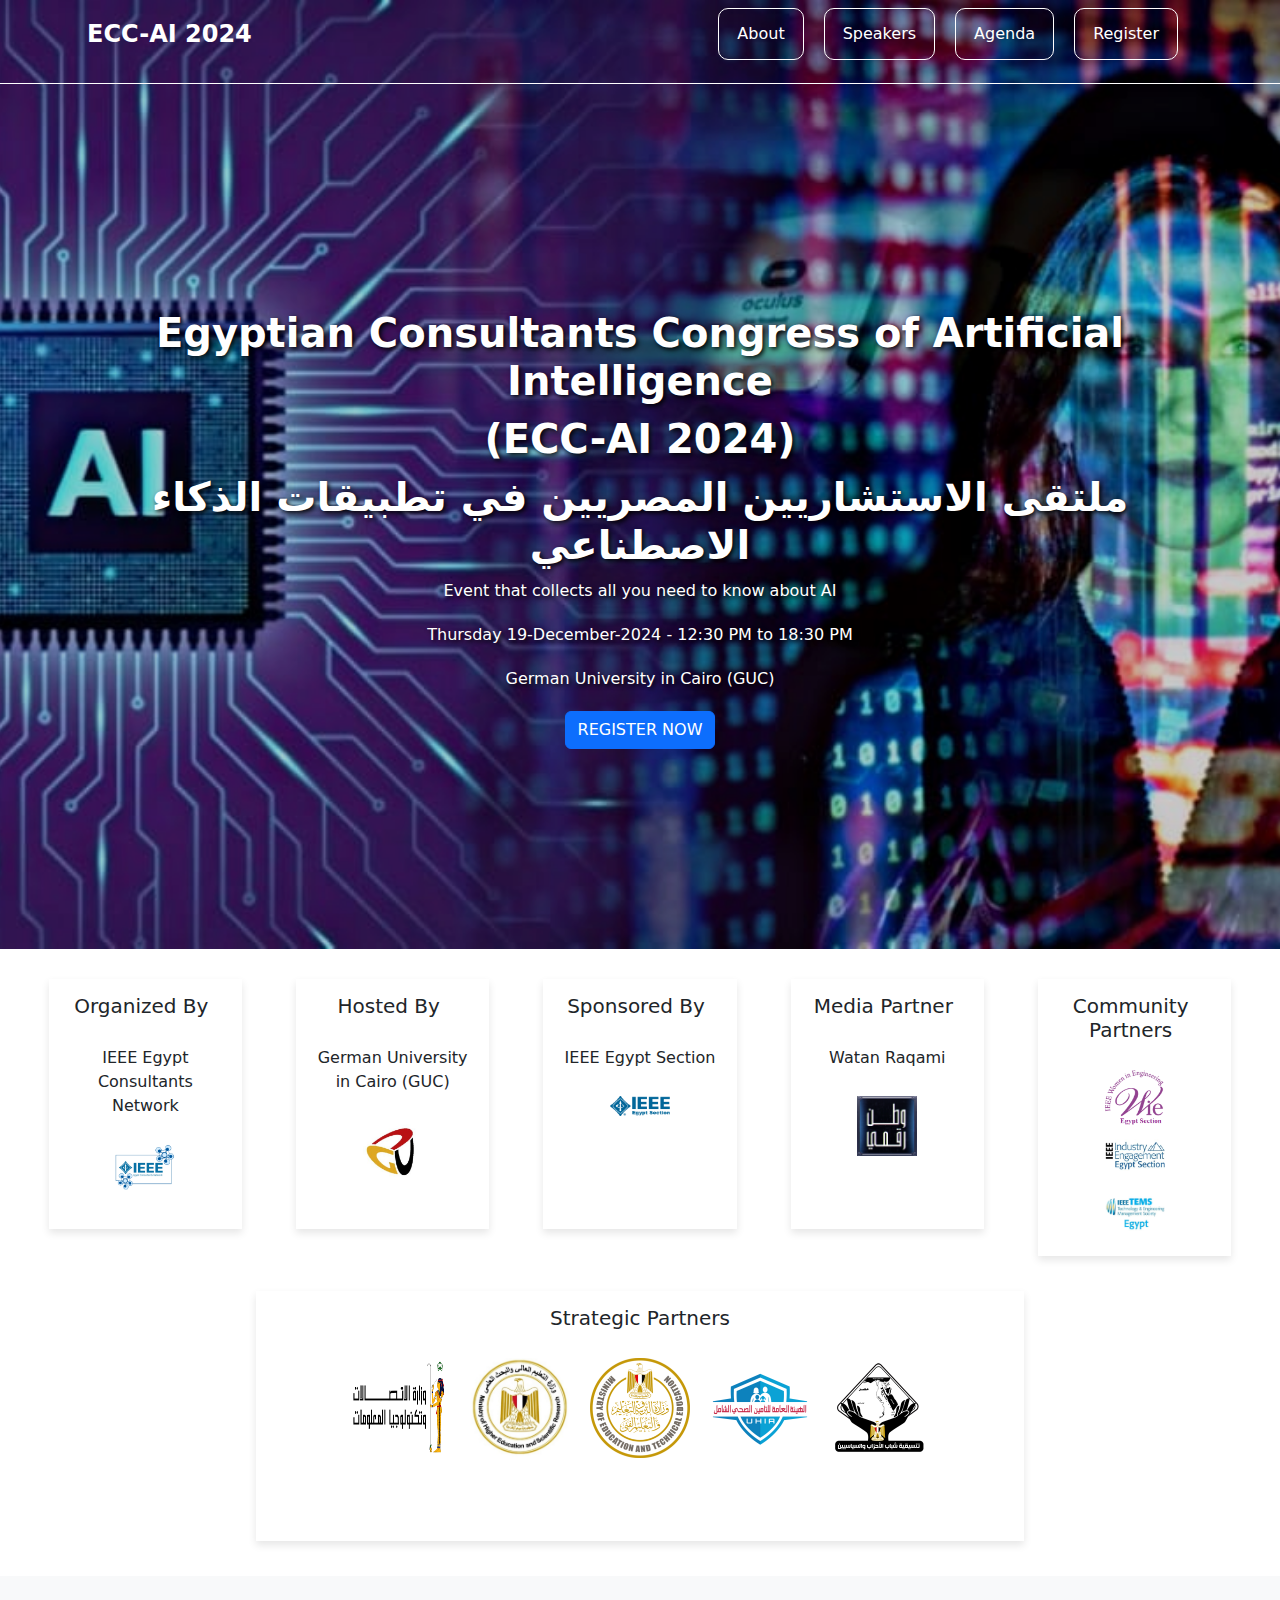
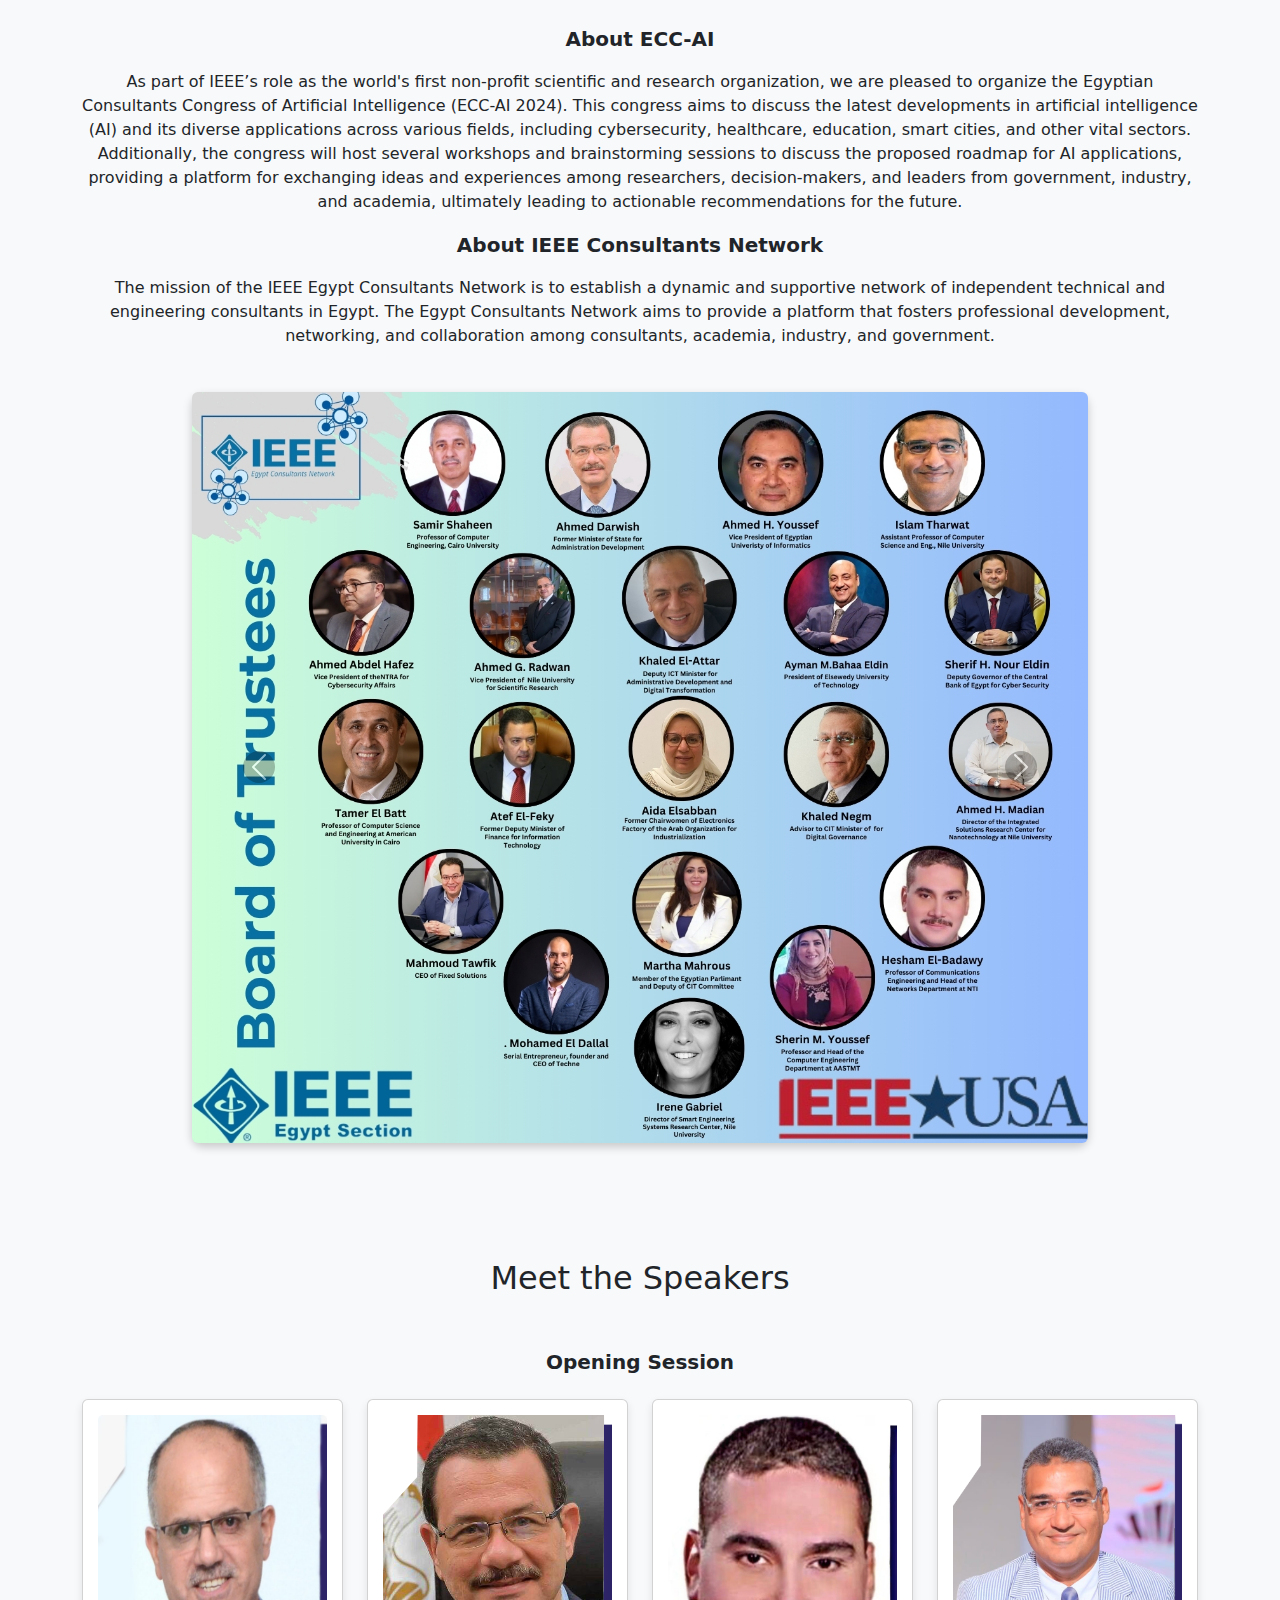
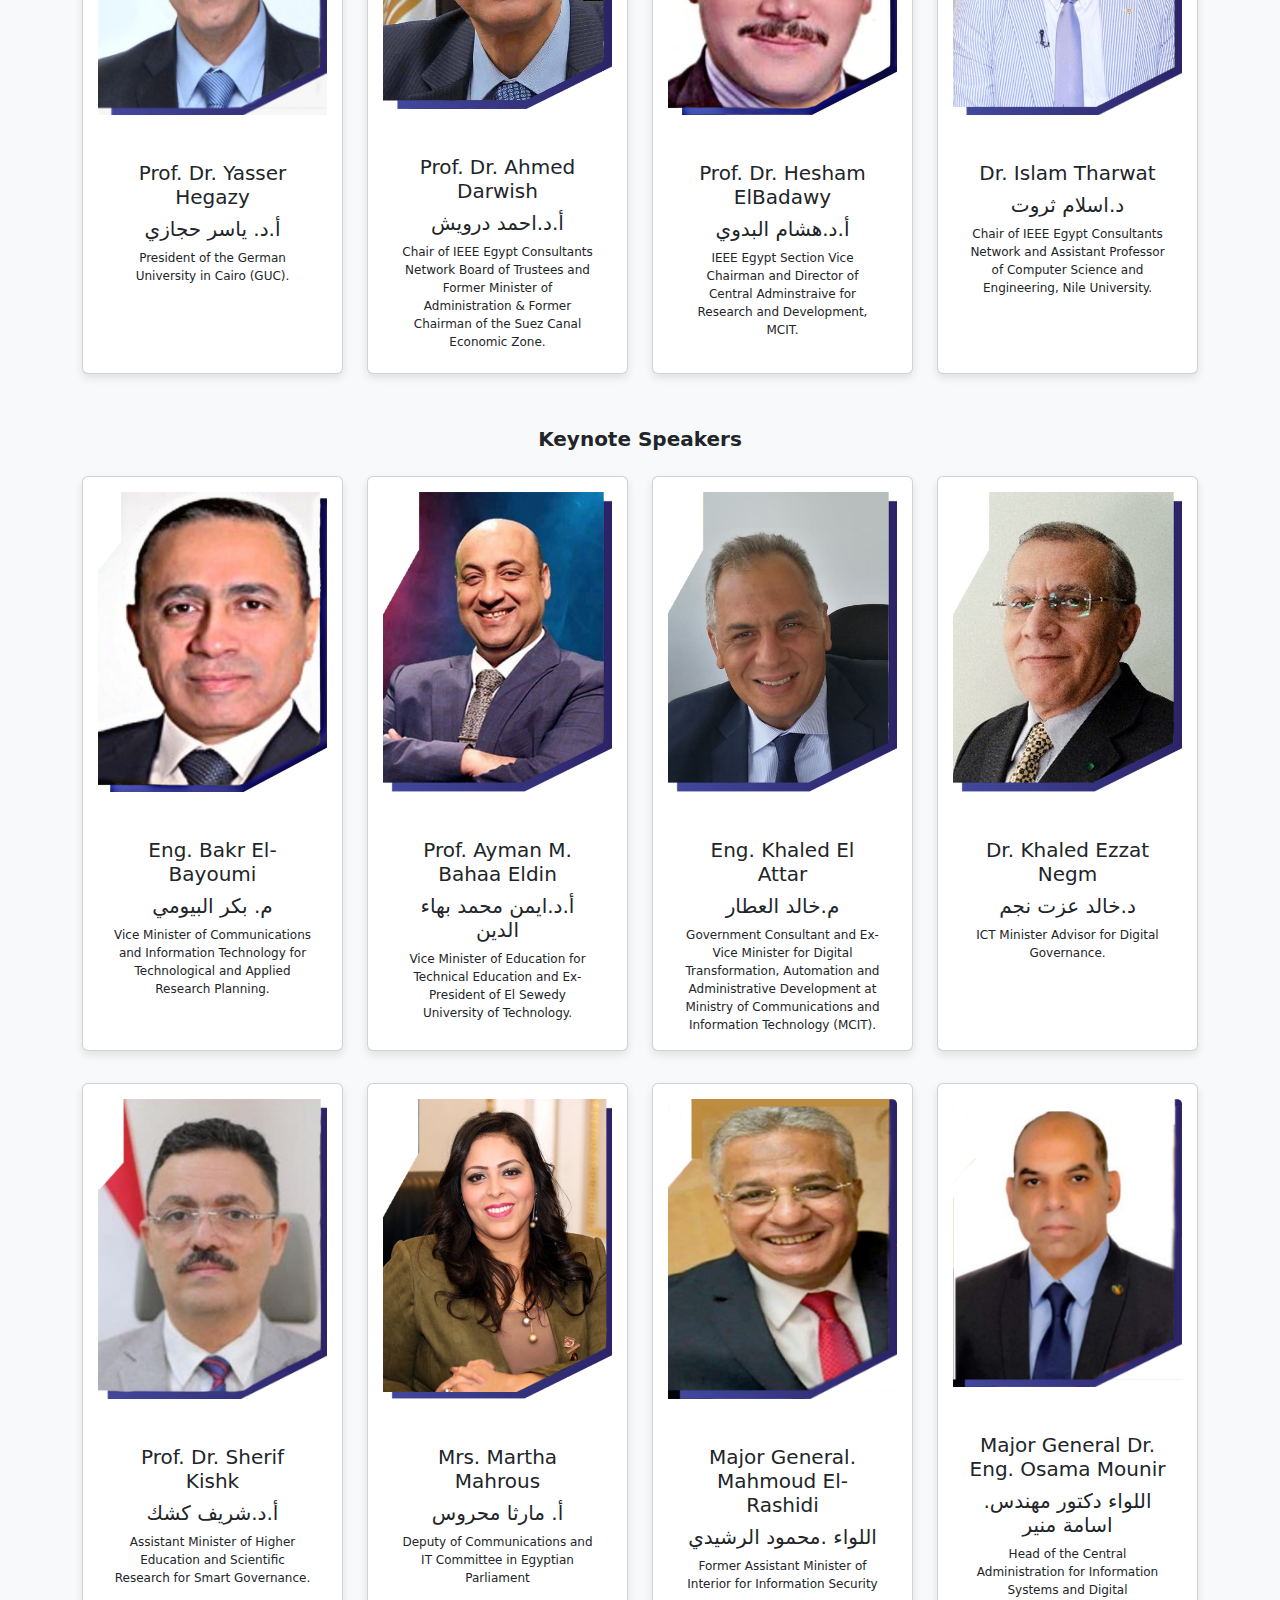
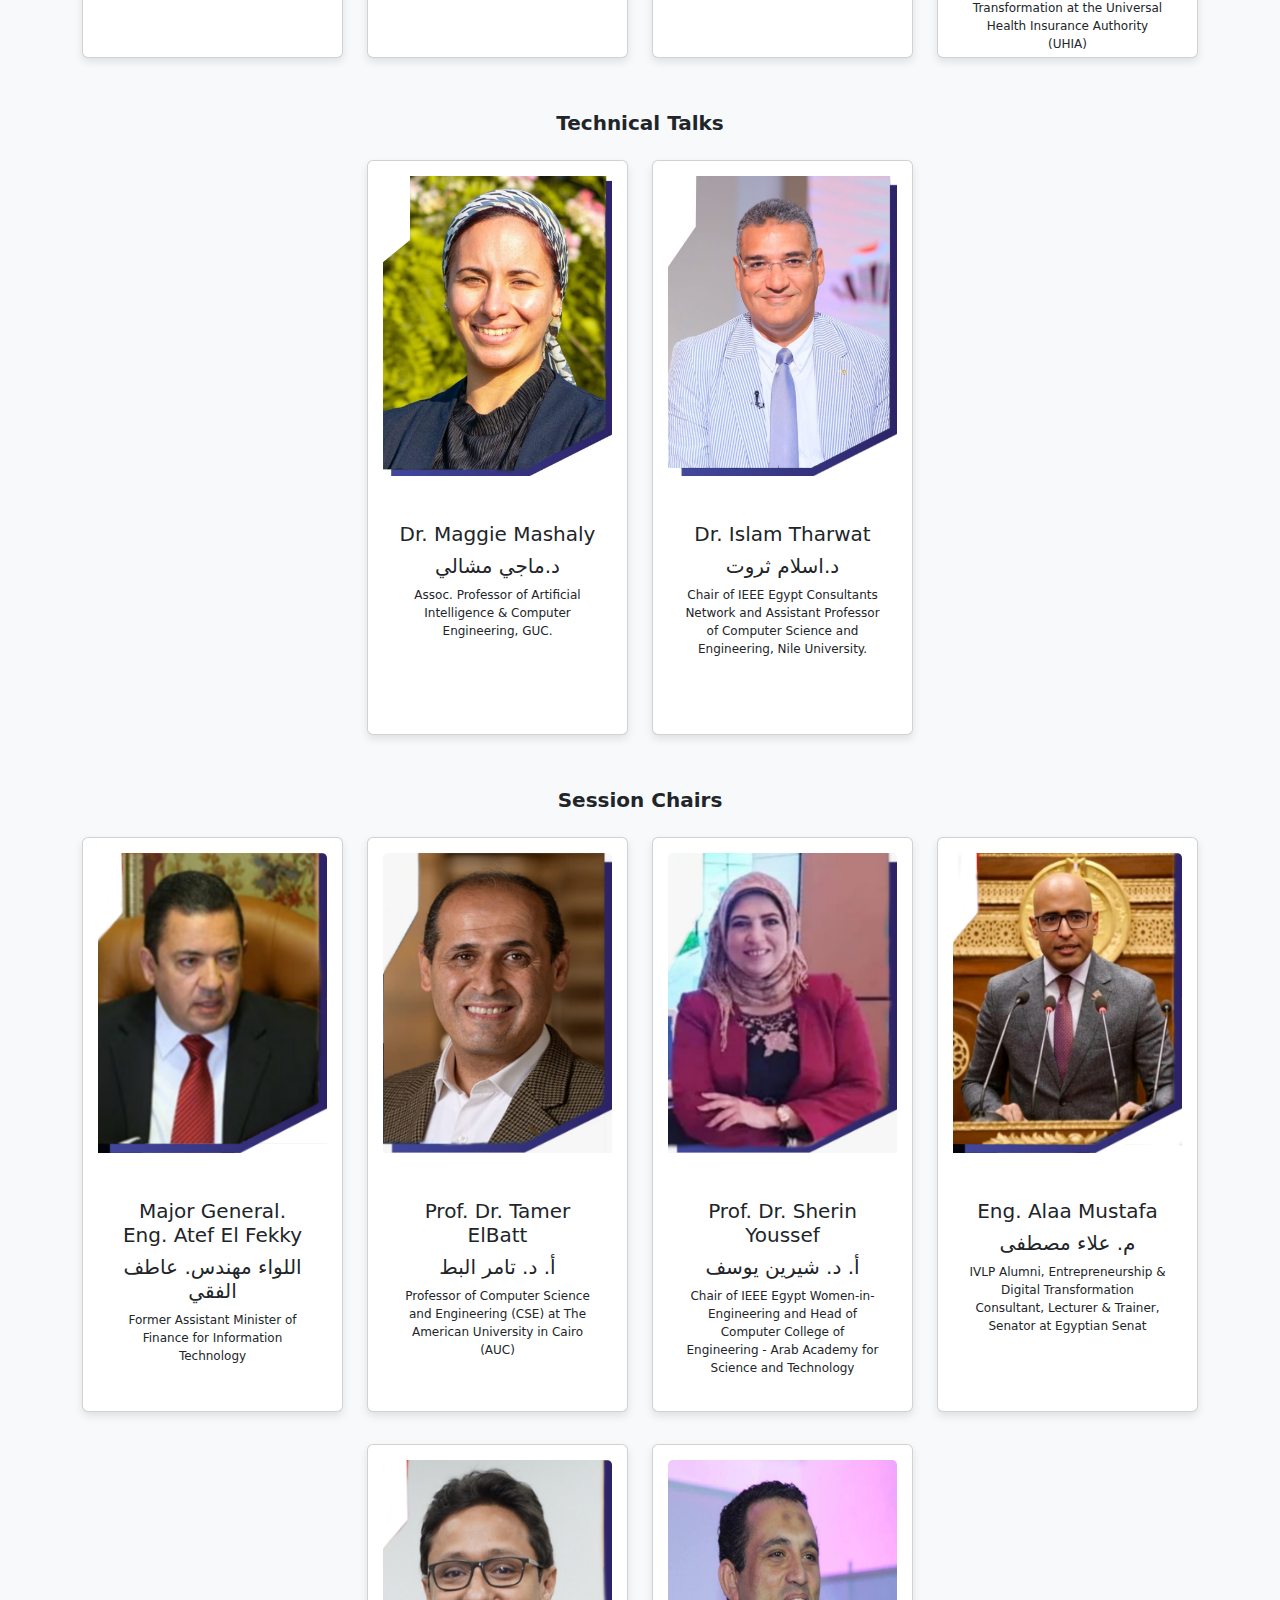
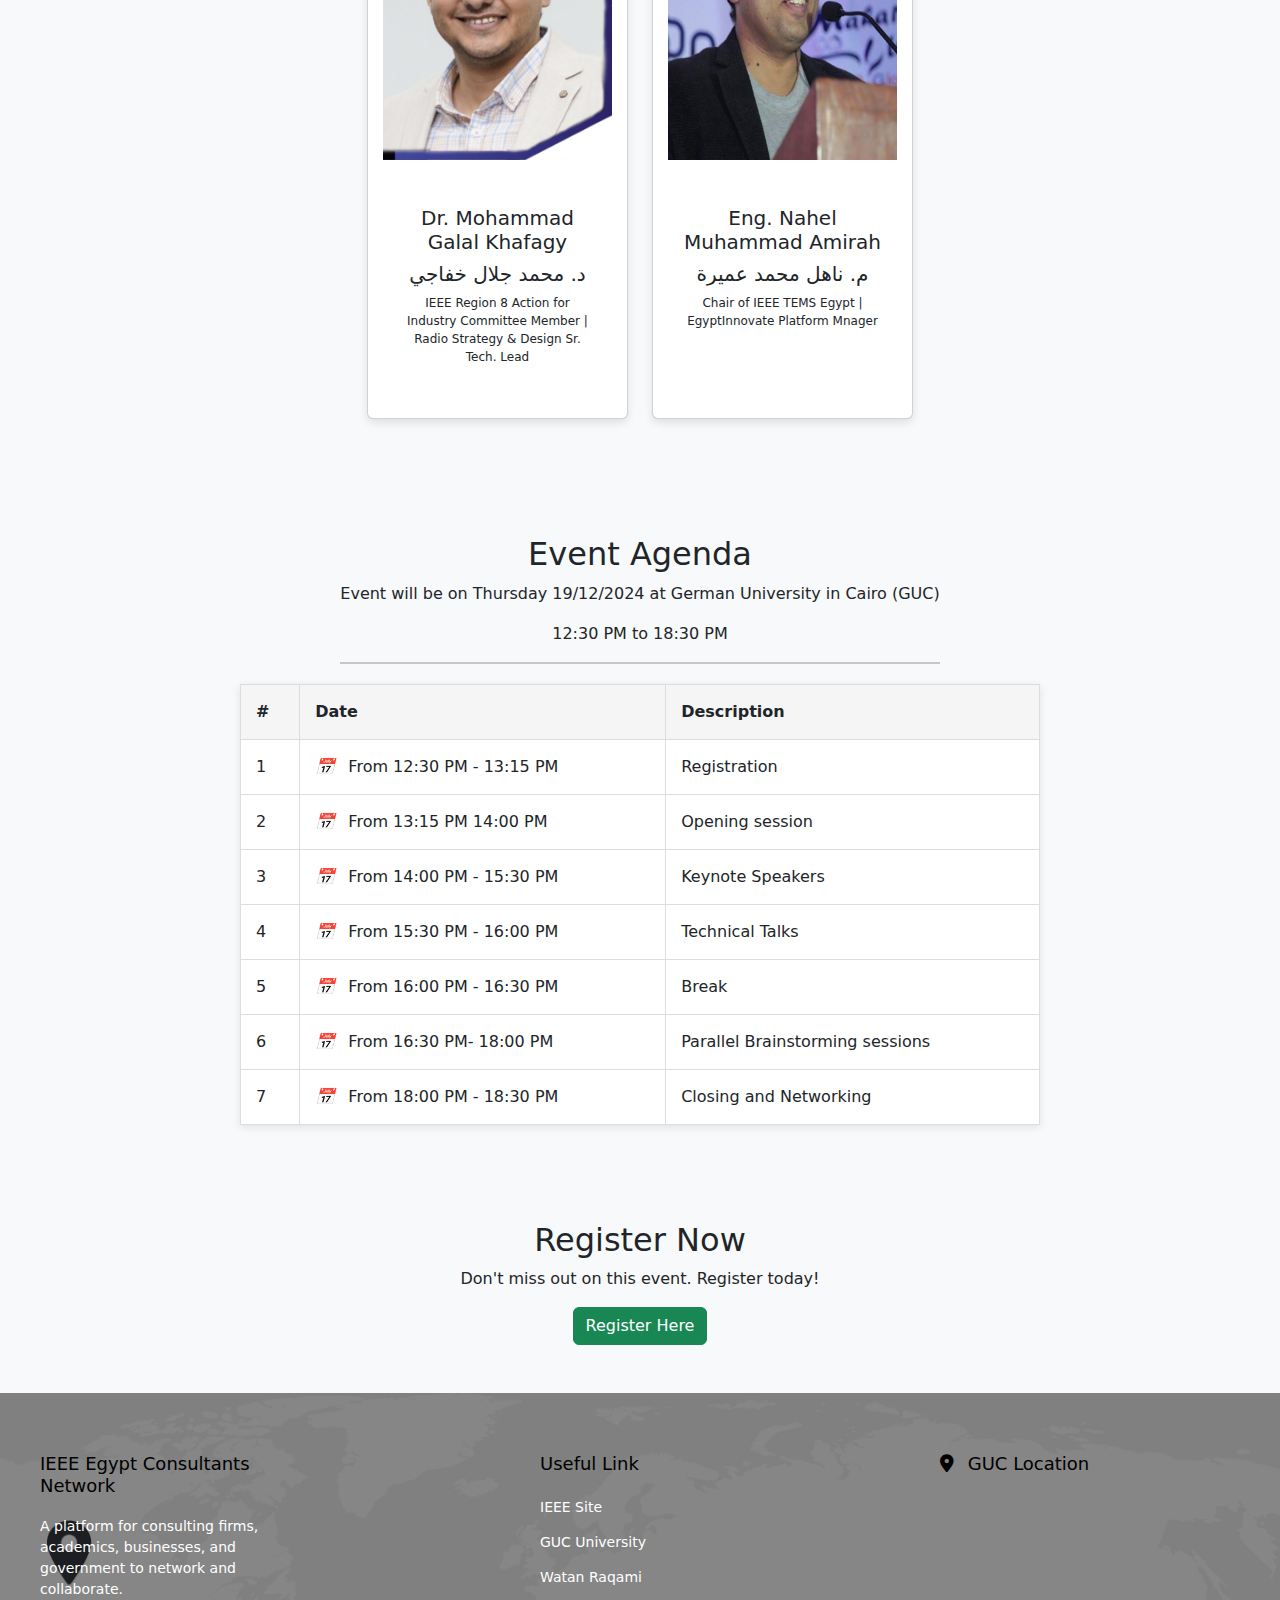
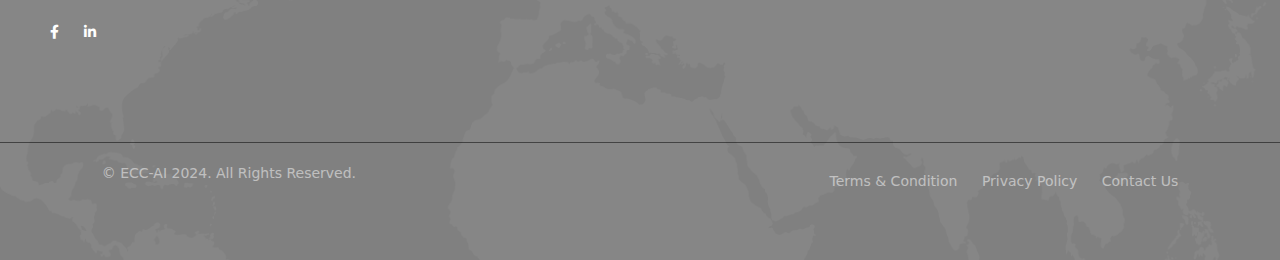
==== commit b6ed4ebc: "Update Index.html" ====
--- a/Index.html
+++ b/Index.html
@@ -425,7 +425,7 @@
                         <div class="card-body">
                             <h5 class="card-title">Prof. Dr. Tamer ElBatt</h5>
                             <h5 class="card-title"> أ. د. تامر البط </h5>
-                            <p class="card-text"> Professorof of Computer Science and Engineering (CSE) at The American University in Cairo (AUC)</p>
+                            <p class="card-text"> Professor of Computer Science and Engineering (CSE) at The American University in Cairo (AUC)</p>
                         </div>
                     </div>
                 </div>
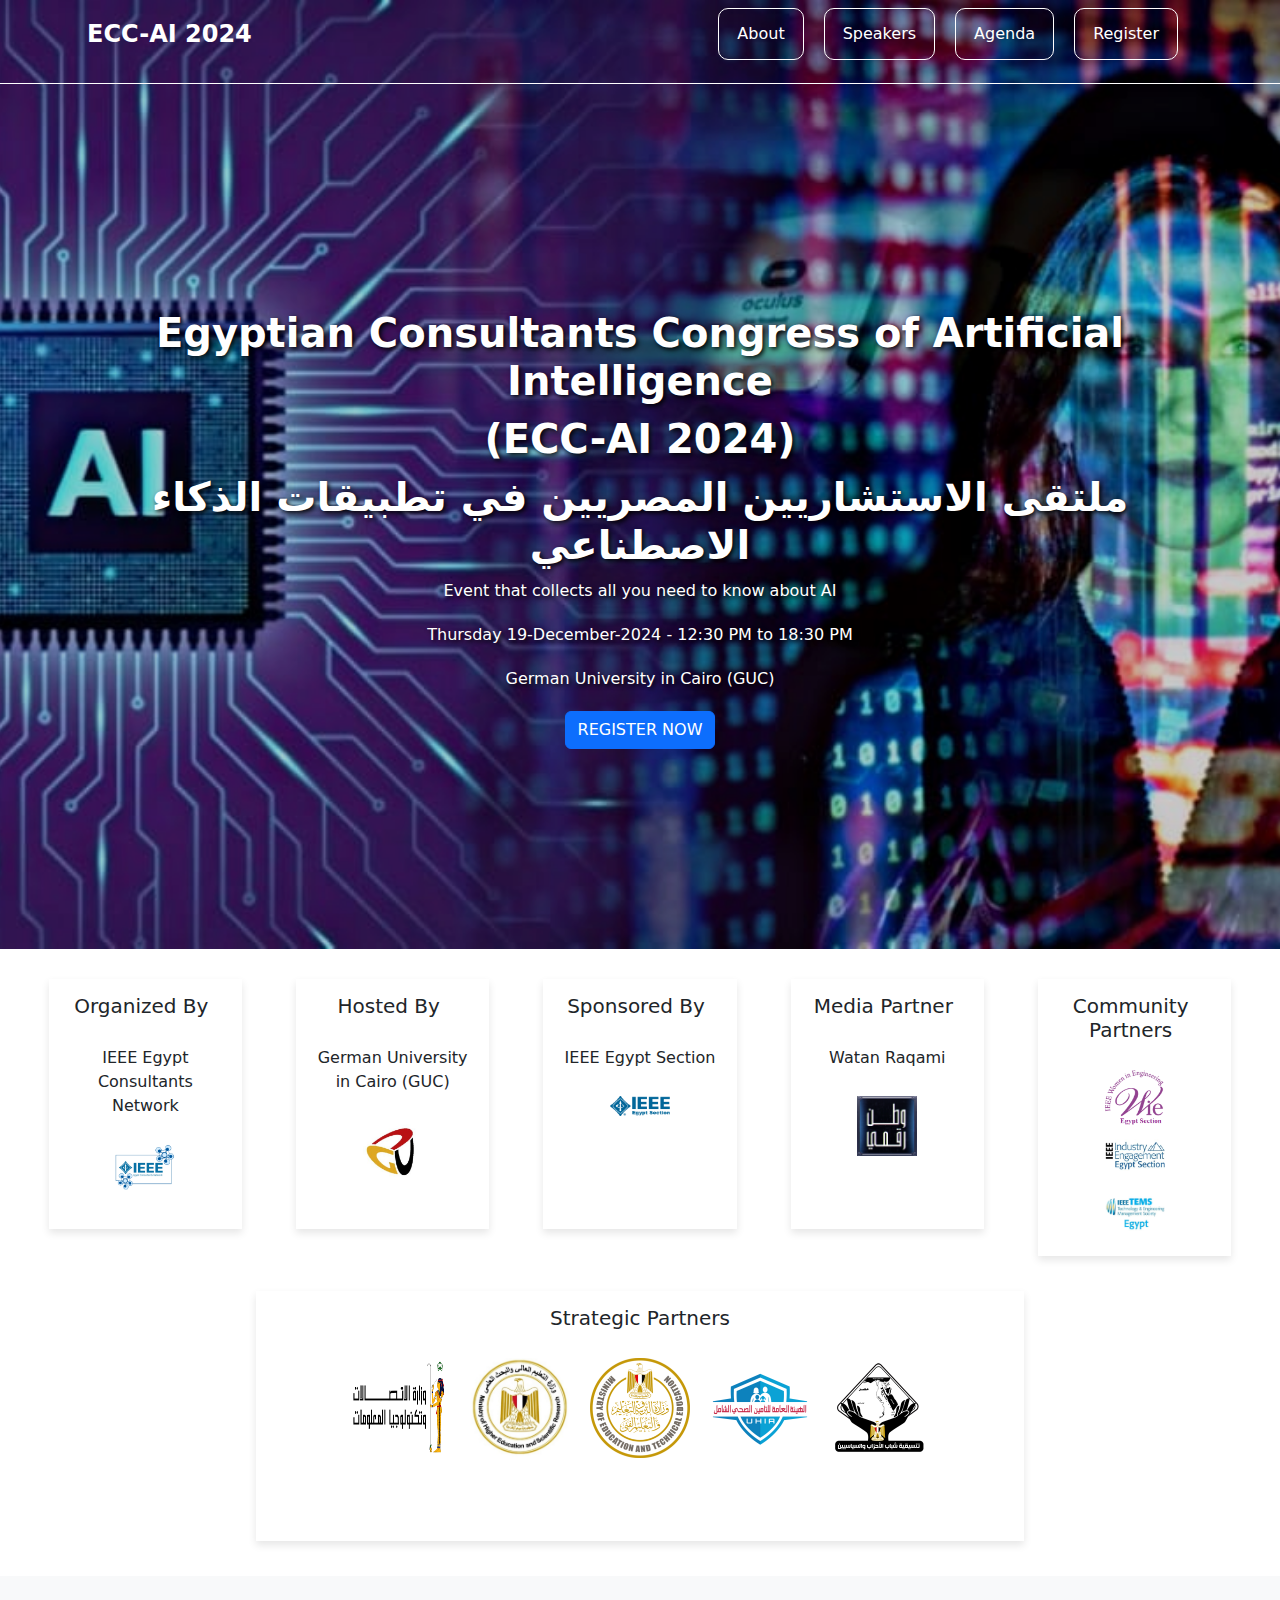
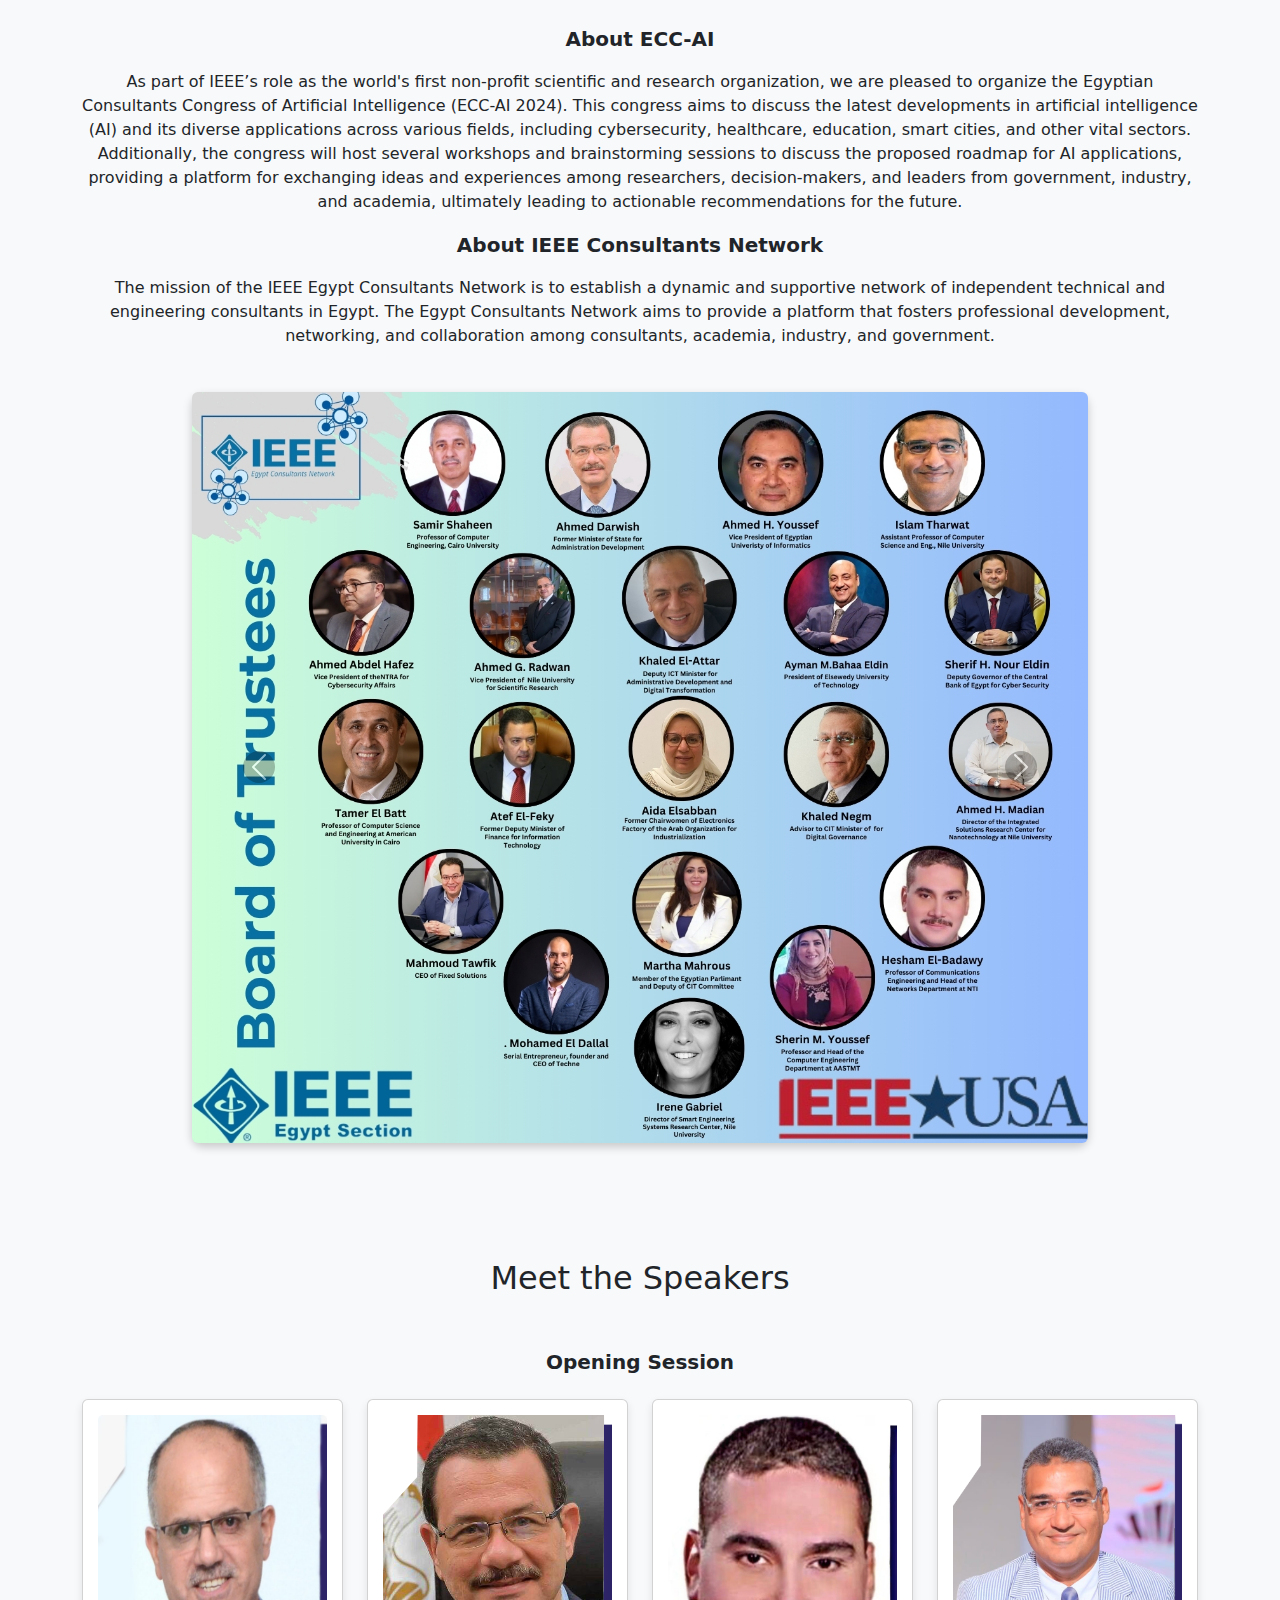
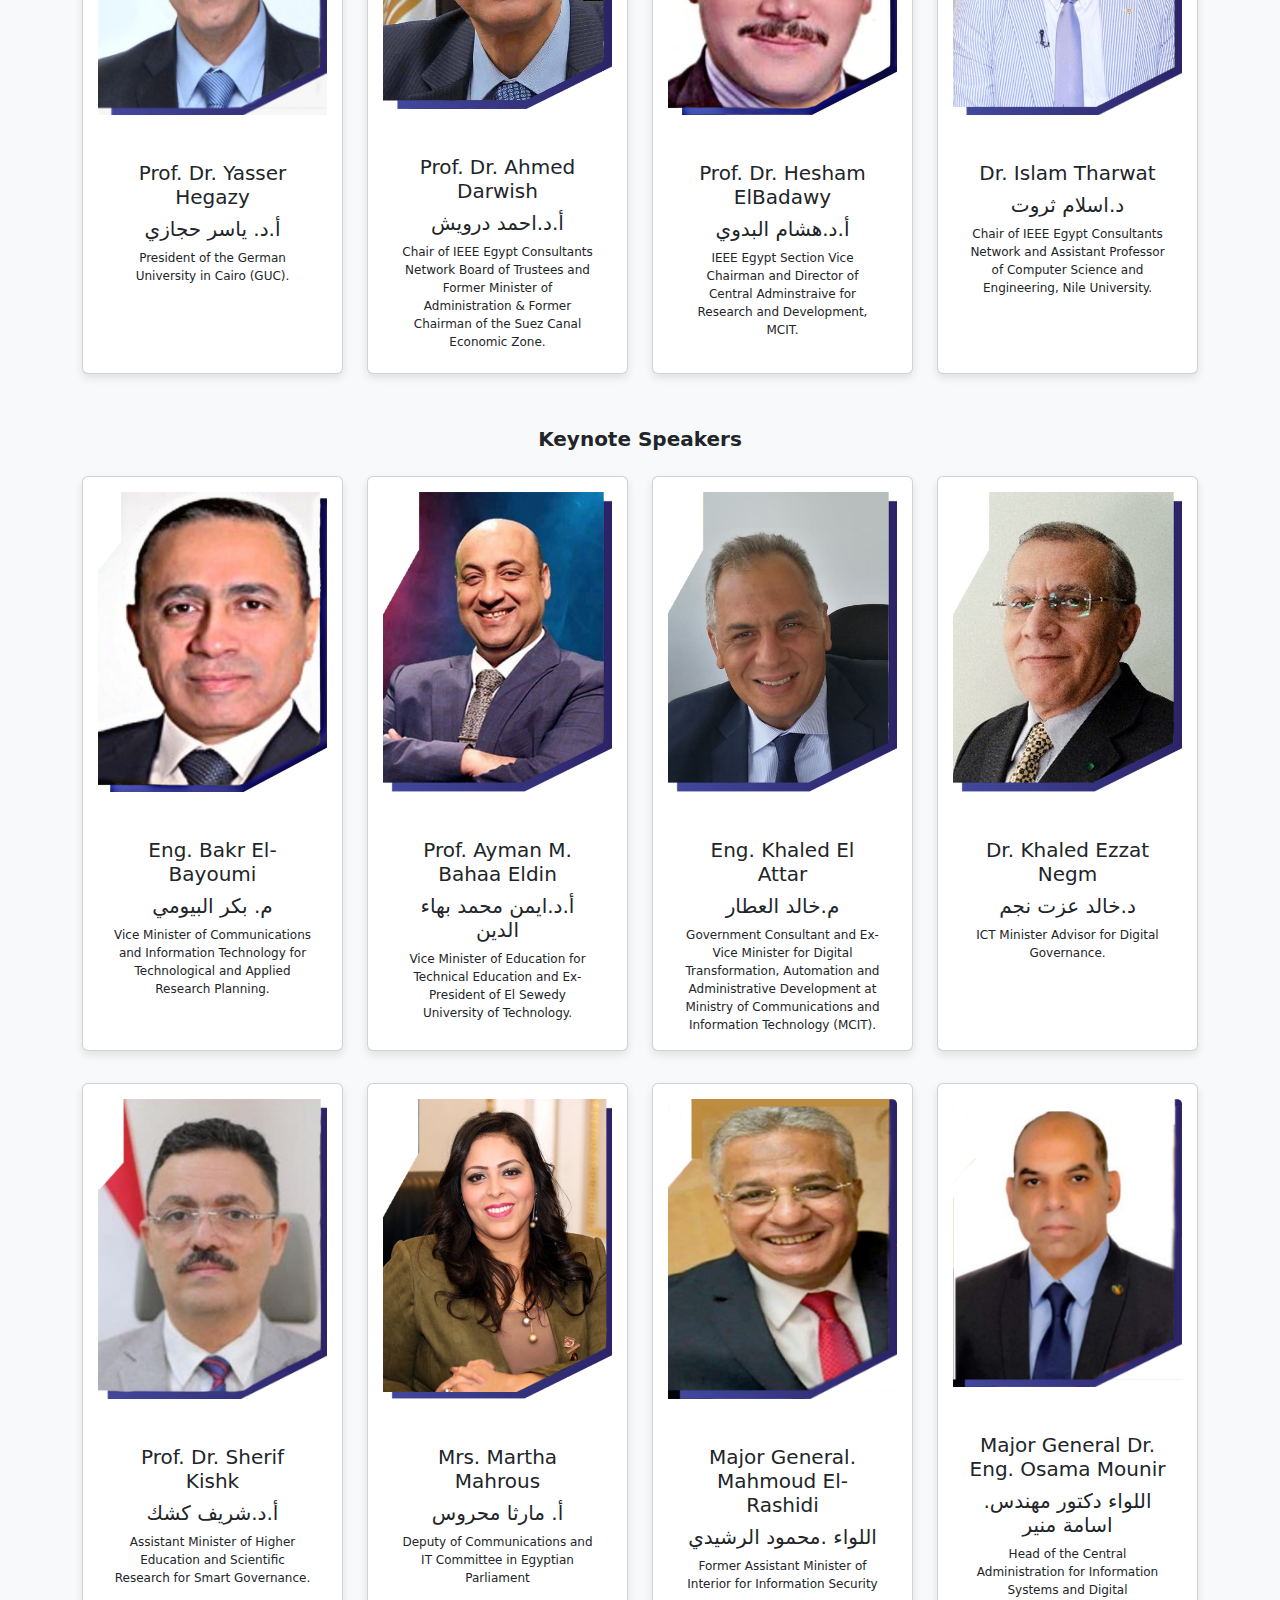
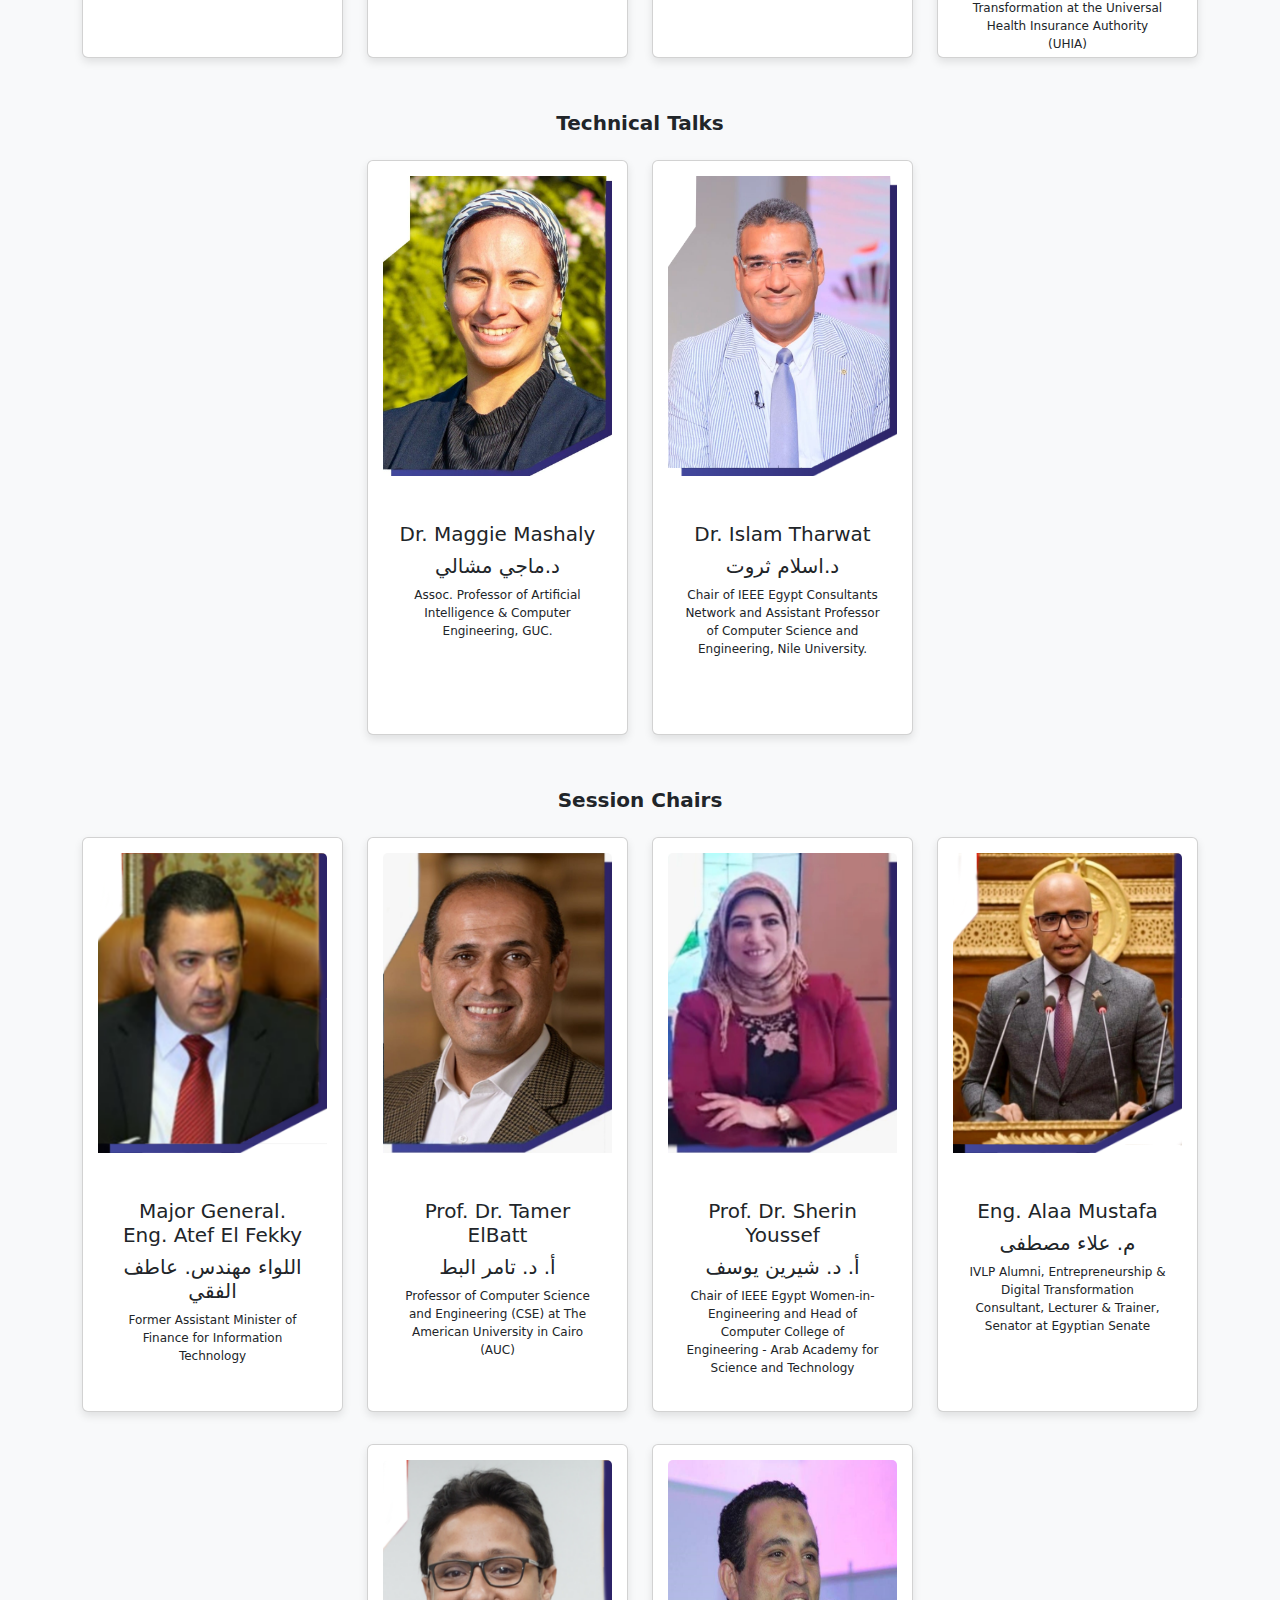
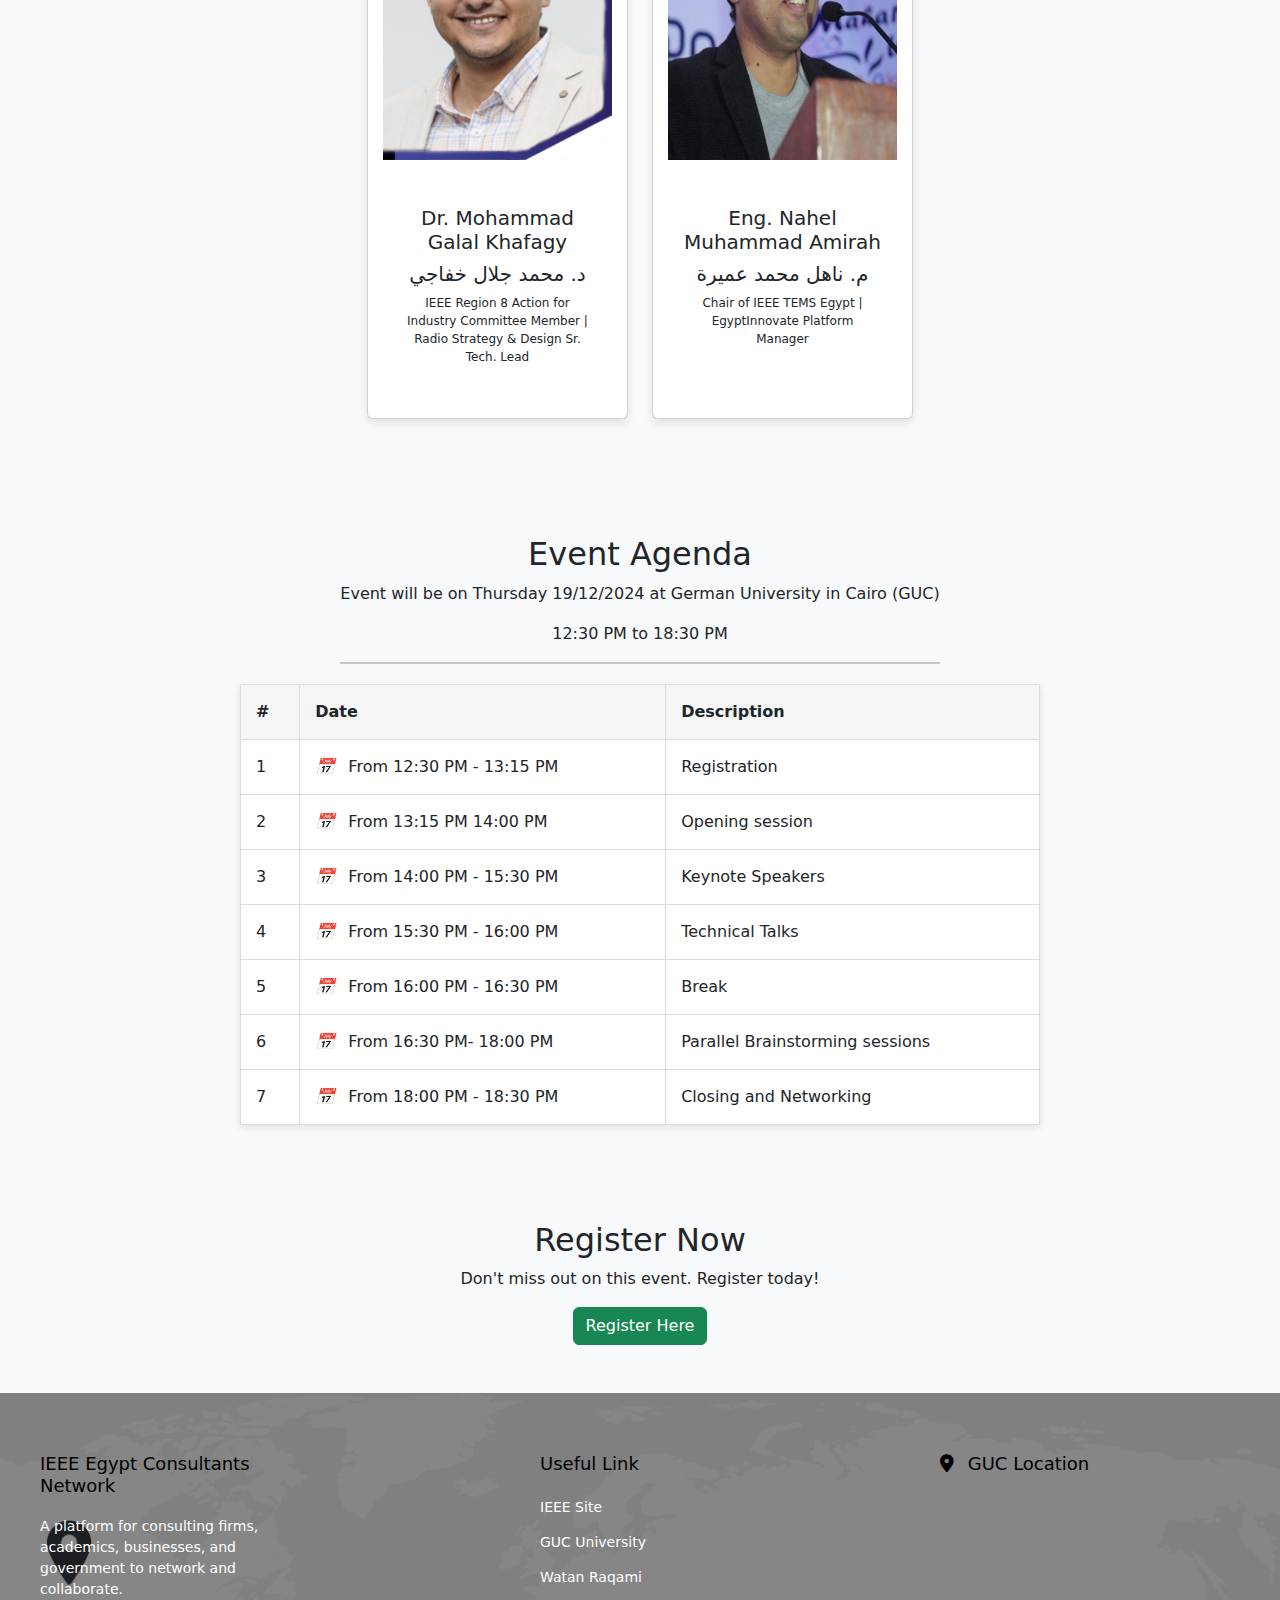
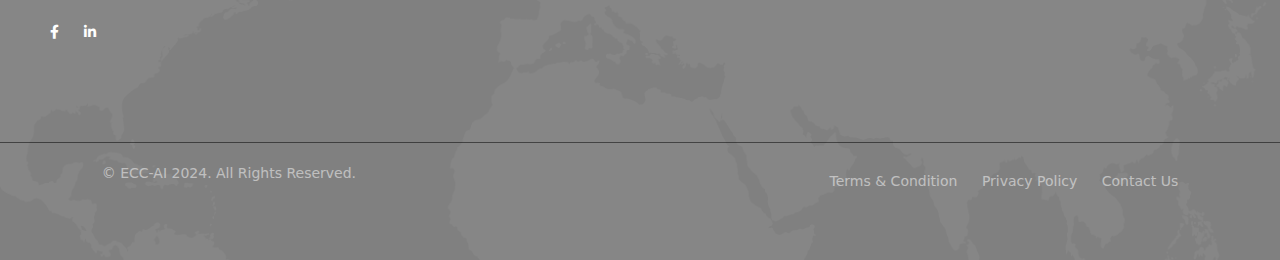
==== commit 10371ec3: "Update Index.html" ====
--- a/Index.html
+++ b/Index.html
@@ -449,7 +449,7 @@
                         <div class="card-body">
                             <h5 class="card-title"> Eng. Alaa Mustafa </h5>
                             <h5 class="card-title">م. علاء مصطفى </h5>
-                            <p class="card-text"> IVLP Alumni, Entrepreneurship & Digital Transformation Consultant, Lecturer & Trainer, Senator at Egyptian Senat  </p>
+                            <p class="card-text"> IVLP Alumni, Entrepreneurship & Digital Transformation Consultant, Lecturer & Trainer, Senator at Egyptian Senate  </p>
                         </div>
                     </div>
                 </div>
@@ -471,7 +471,7 @@
                         <div class="card-body">
                             <h5 class="card-title"> Eng. Nahel Muhammad Amirah</h5>
                             <h5 class="card-title">م. ناهل محمد عميرة    </h5>
-                            <p class="card-text"> Chair of IEEE TEMS Egypt | EgyptInnovate Platform Mnager  </p>
+                            <p class="card-text"> Chair of IEEE TEMS Egypt | EgyptInnovate Platform Manager  </p>
                         </div>
                     </div>
                 </div>
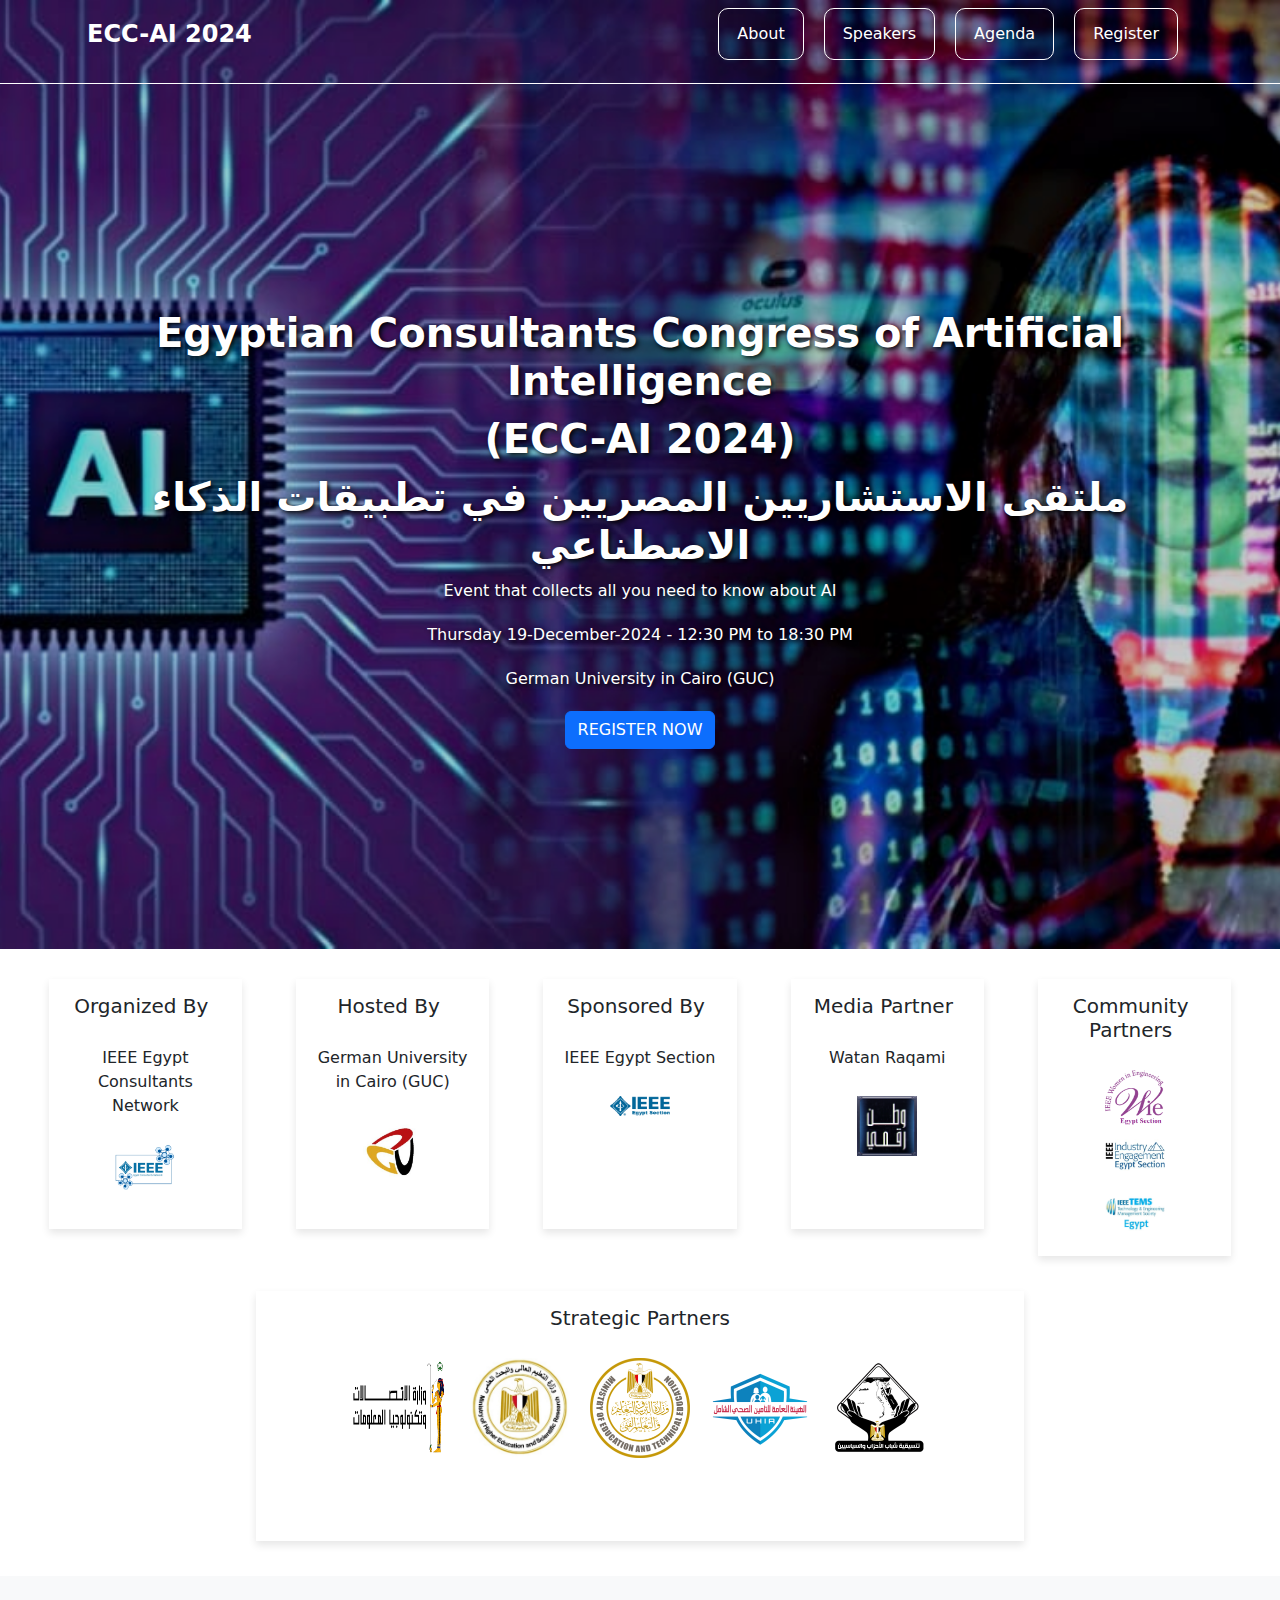
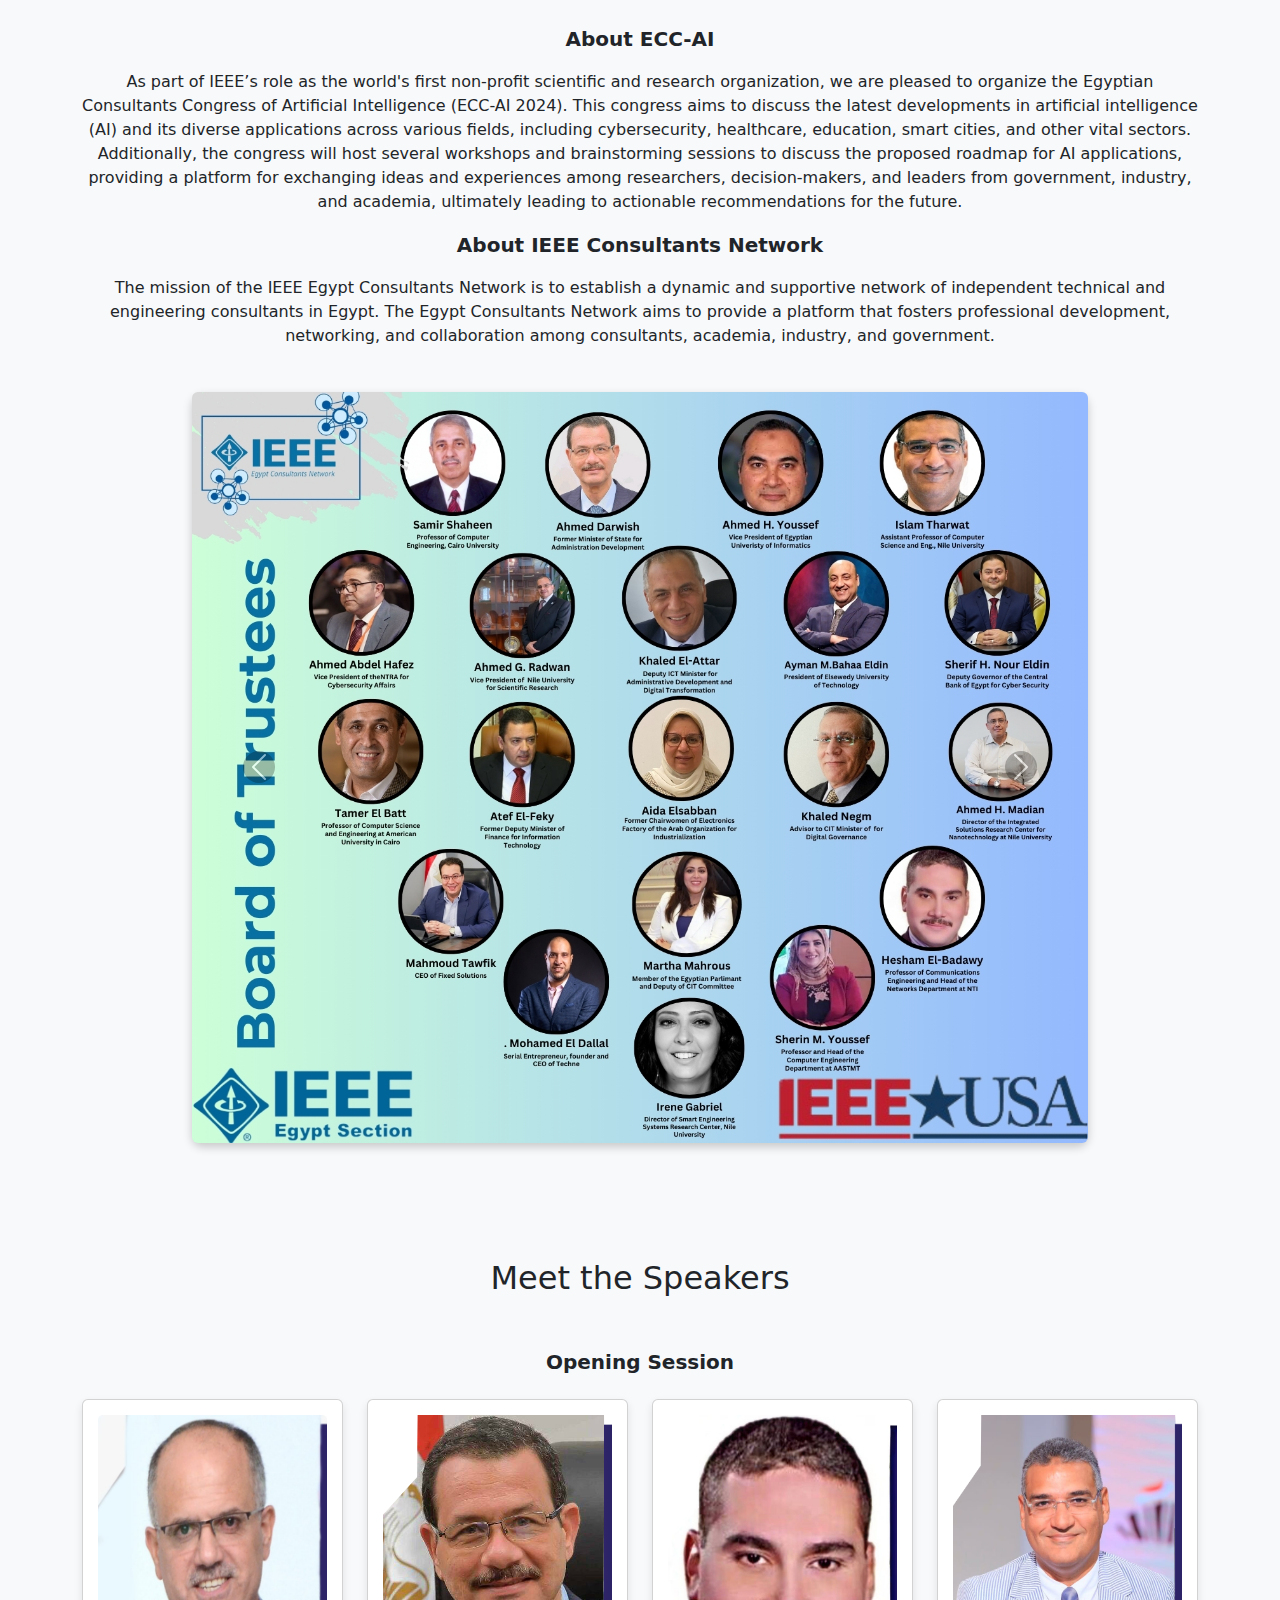
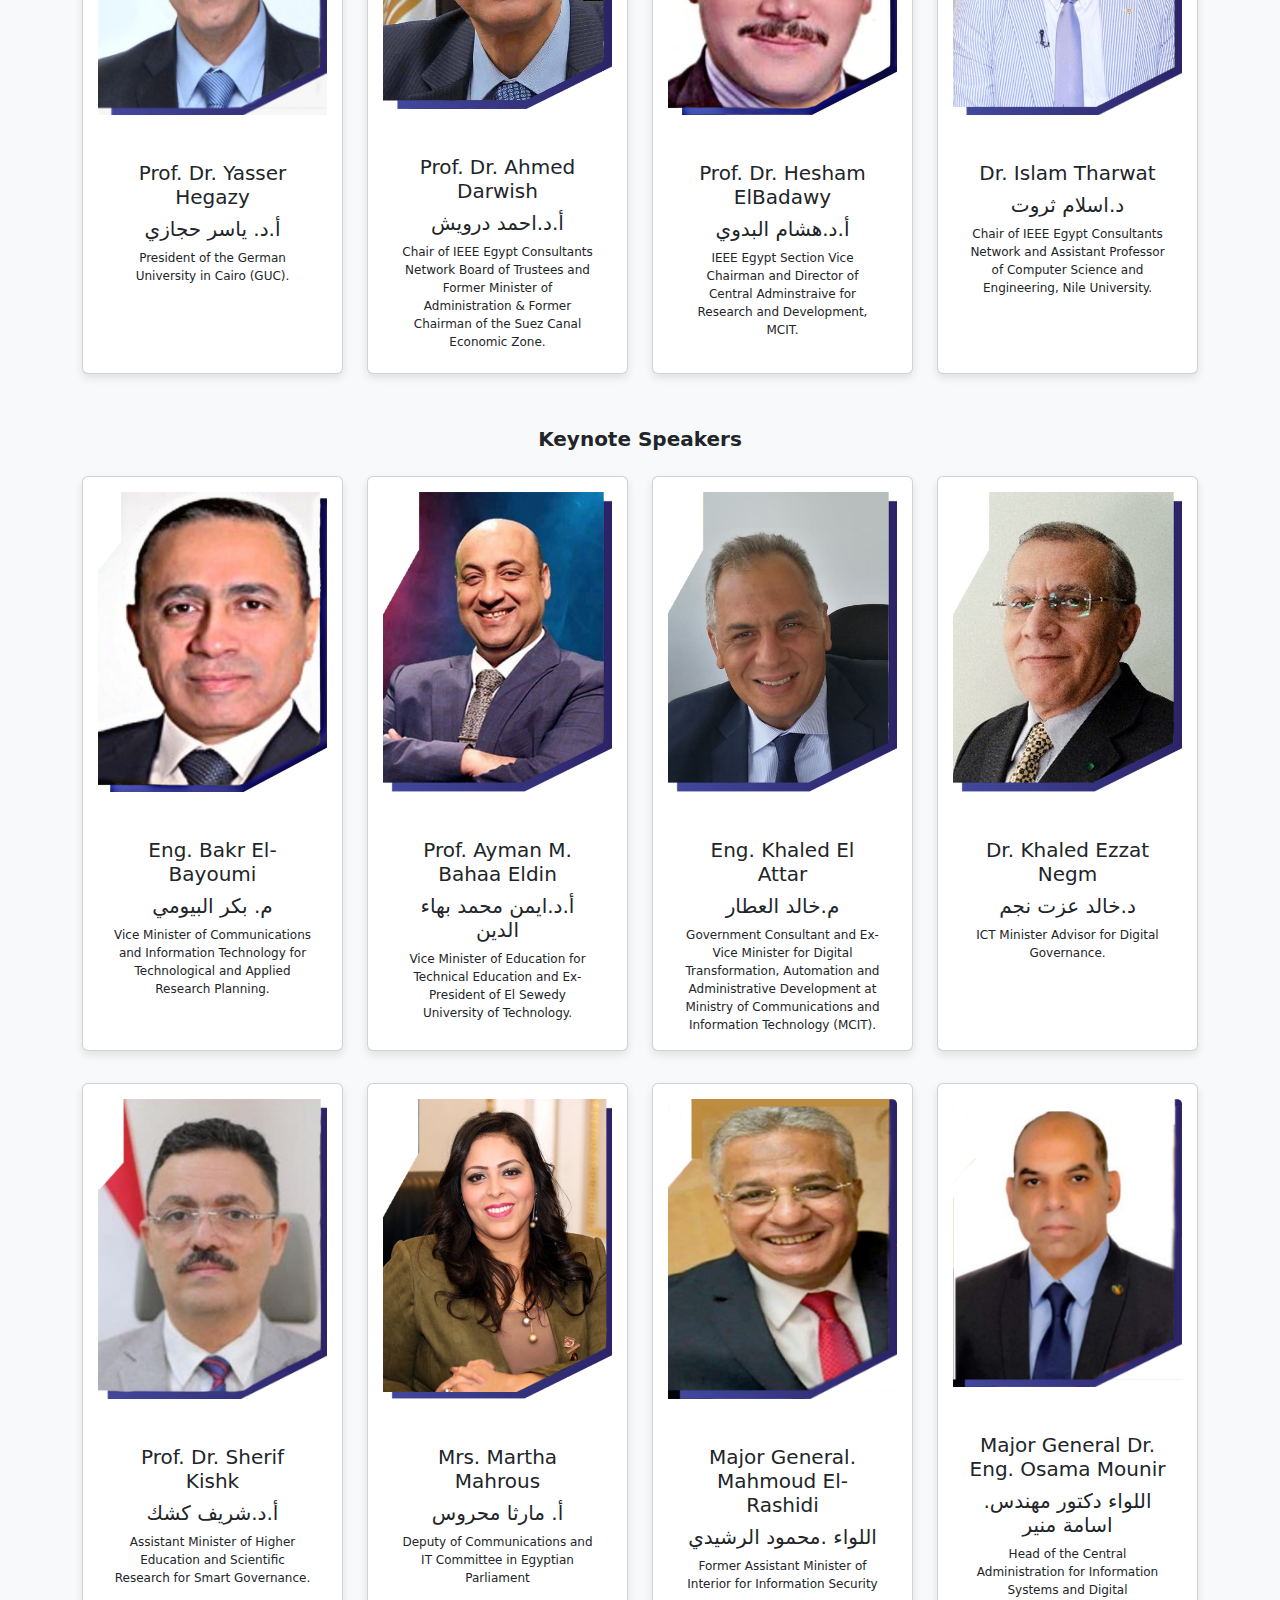
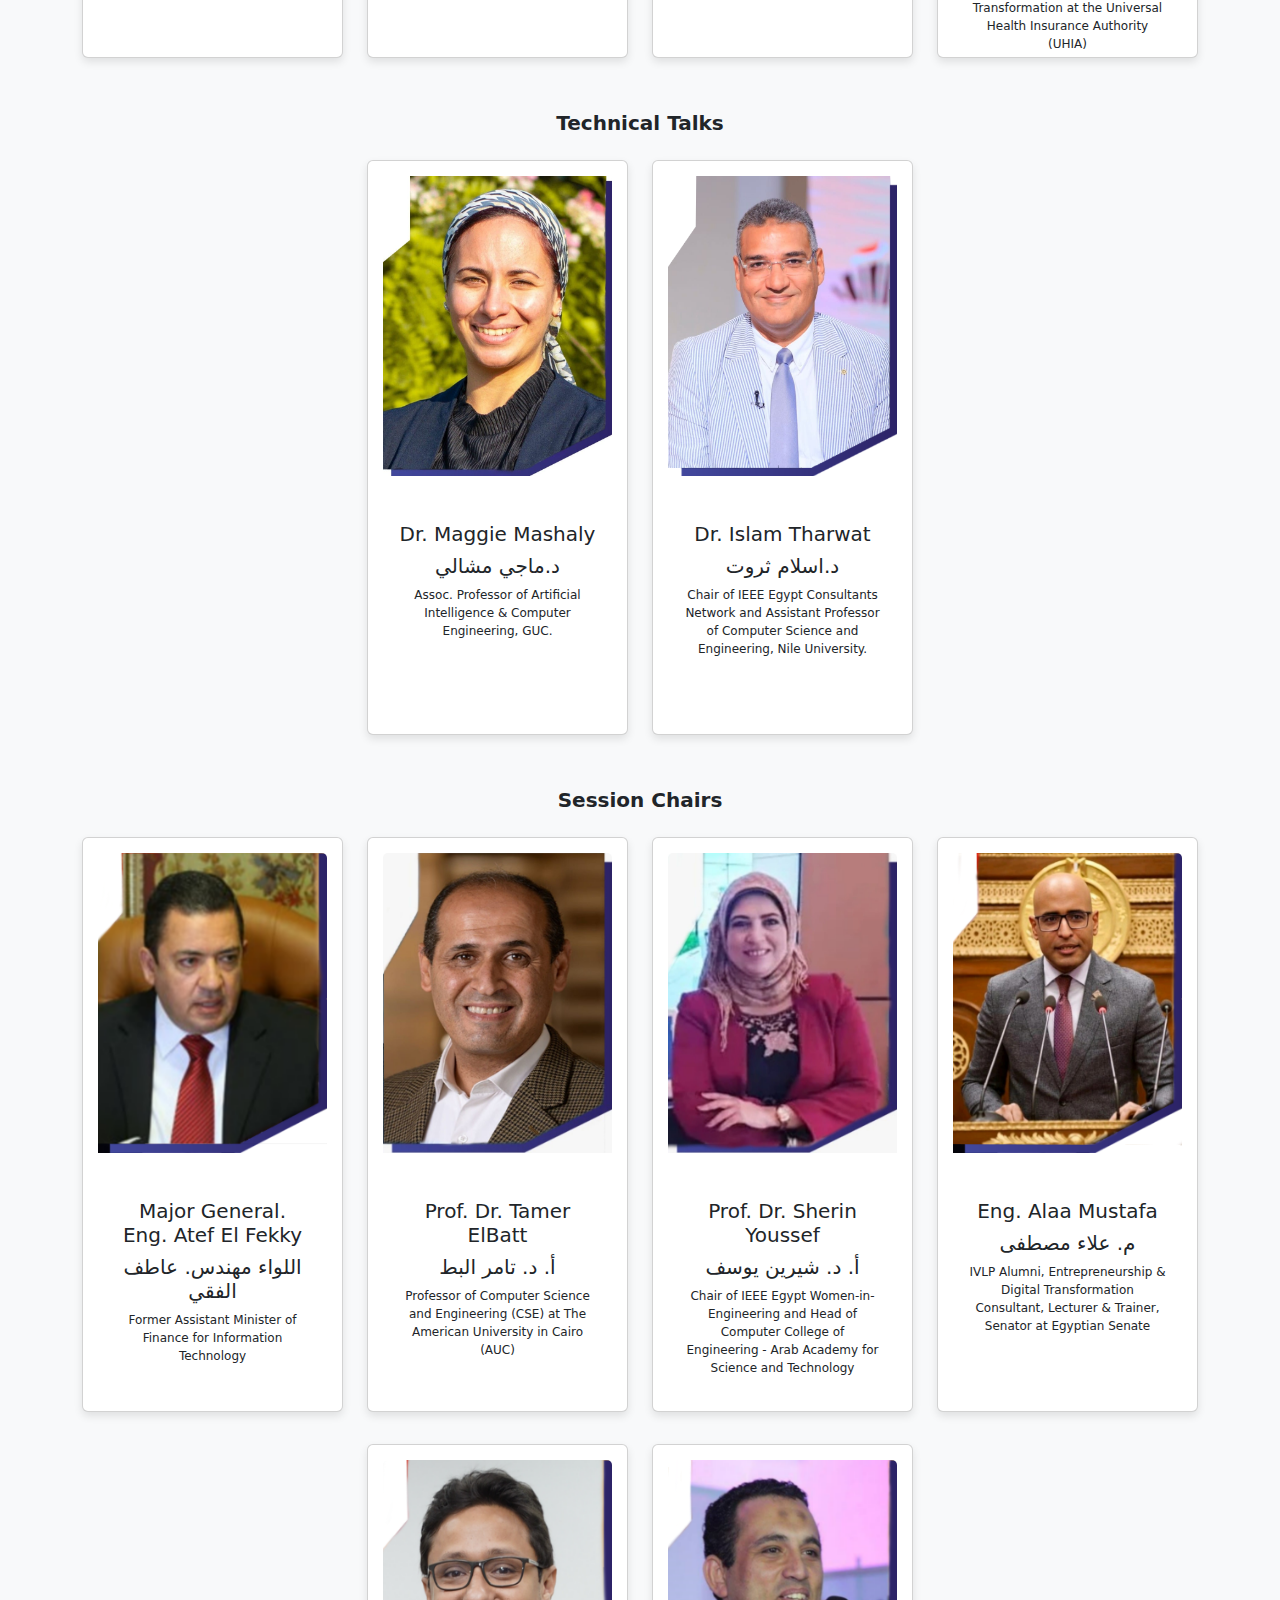
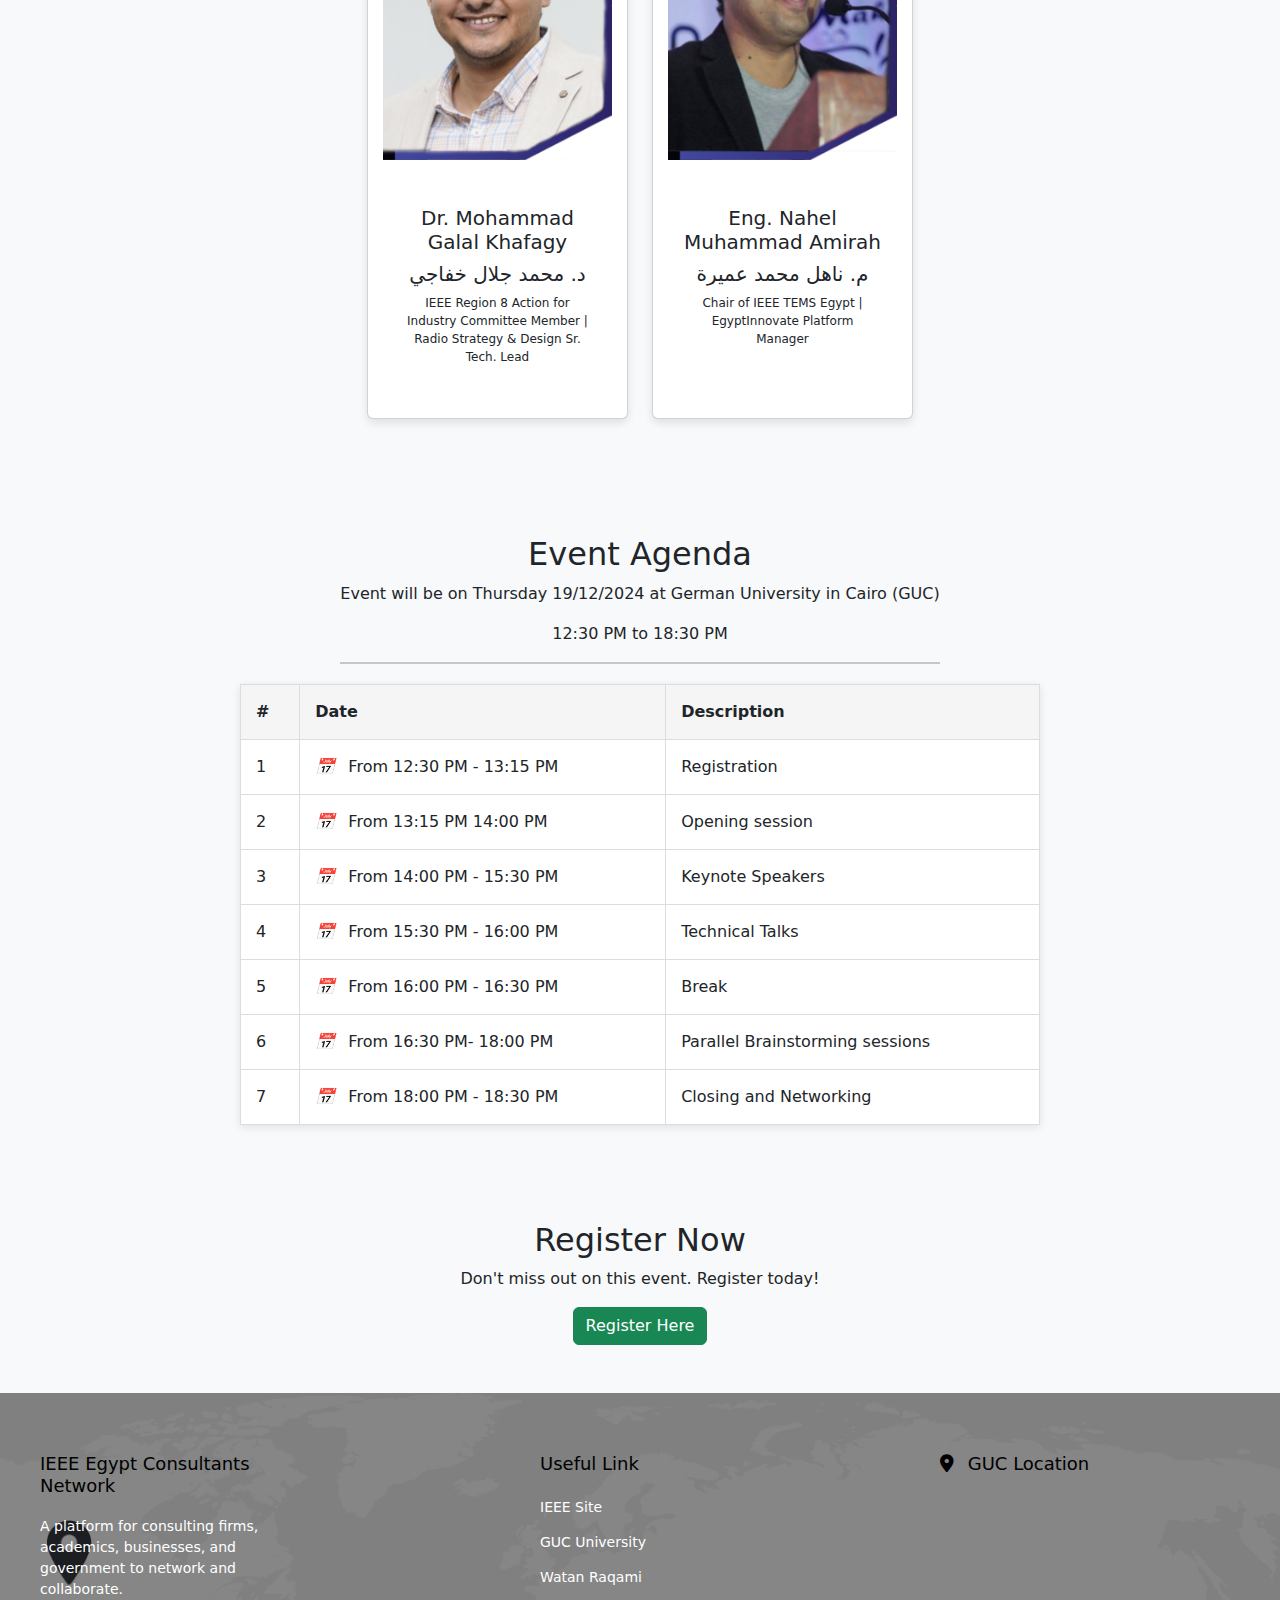
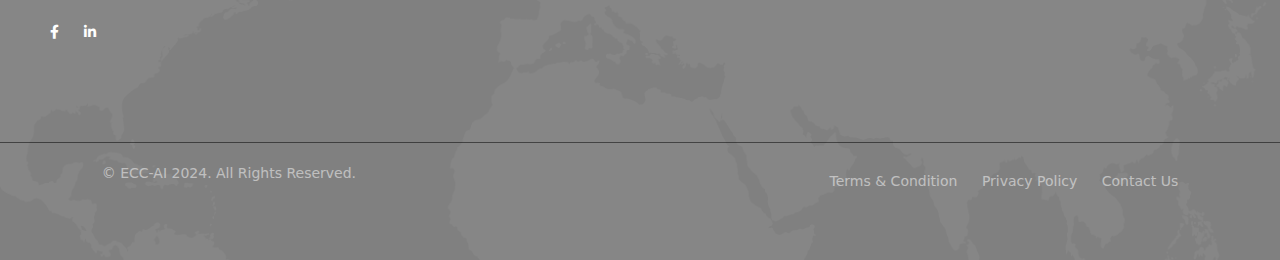
==== commit a8913f6e: "Update Index.html" ====
--- a/Index.html
+++ b/Index.html
@@ -467,7 +467,7 @@
 
                  <div class="col-md-3">
                     <div class="card">
-                        <img src="./imgs/Nahel Mohamed.png" class="card-img-top" alt="Speaker 2">
+                        <img src="./imgs/Nahel.png" class="card-img-top" alt="Speaker 2">
                         <div class="card-body">
                             <h5 class="card-title"> Eng. Nahel Muhammad Amirah</h5>
                             <h5 class="card-title">م. ناهل محمد عميرة    </h5>
